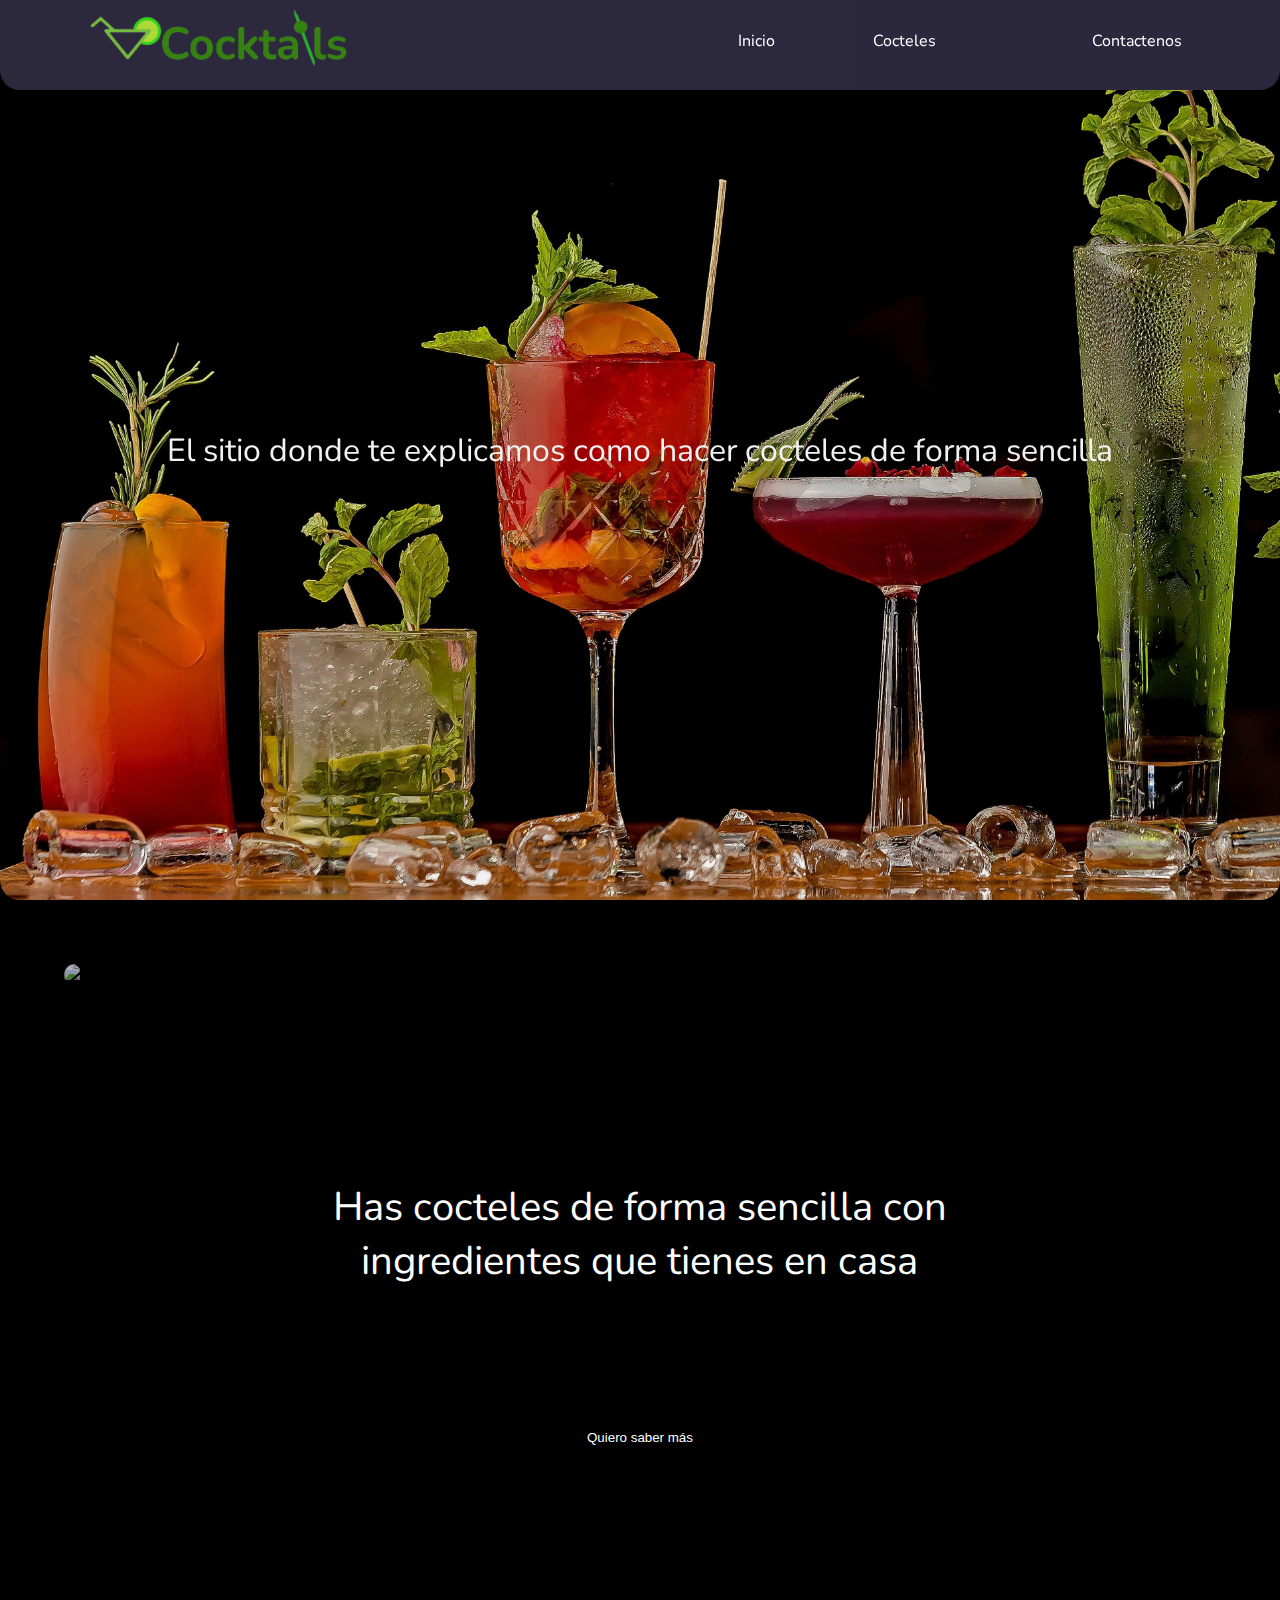
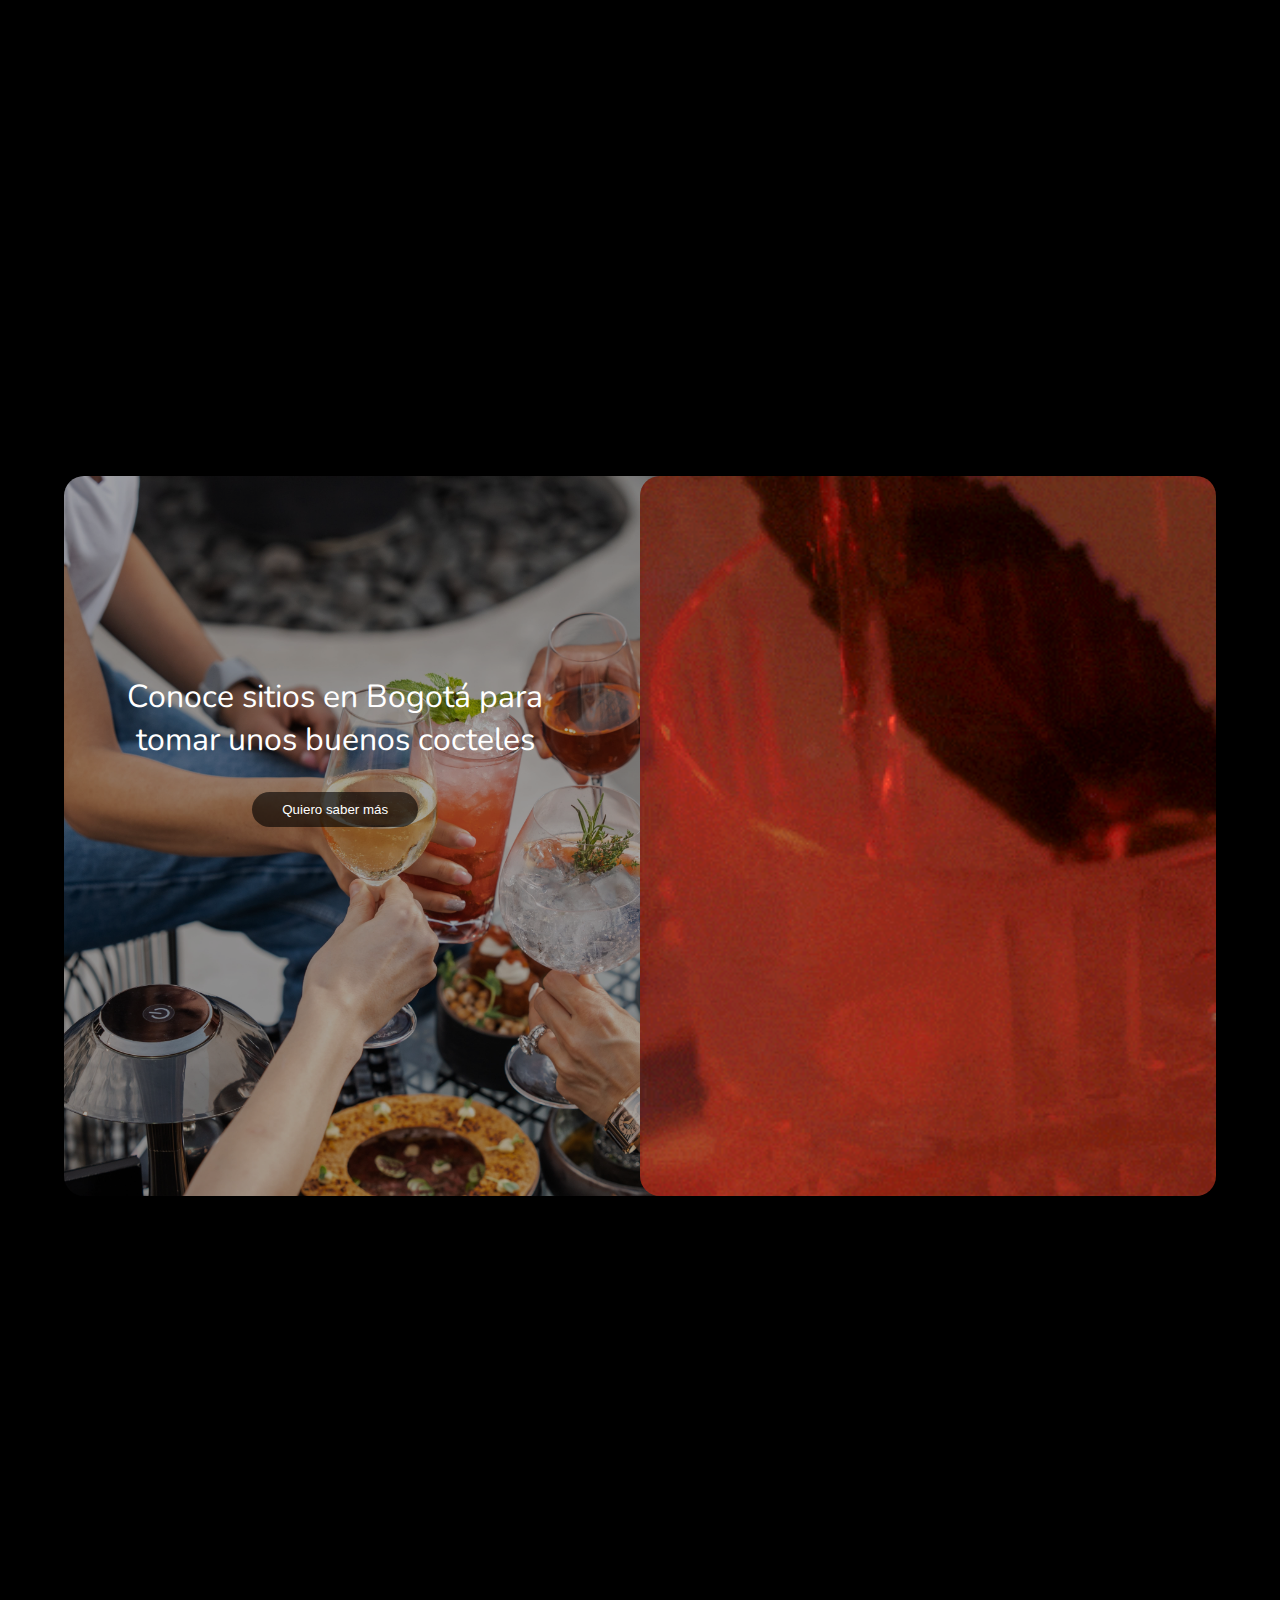
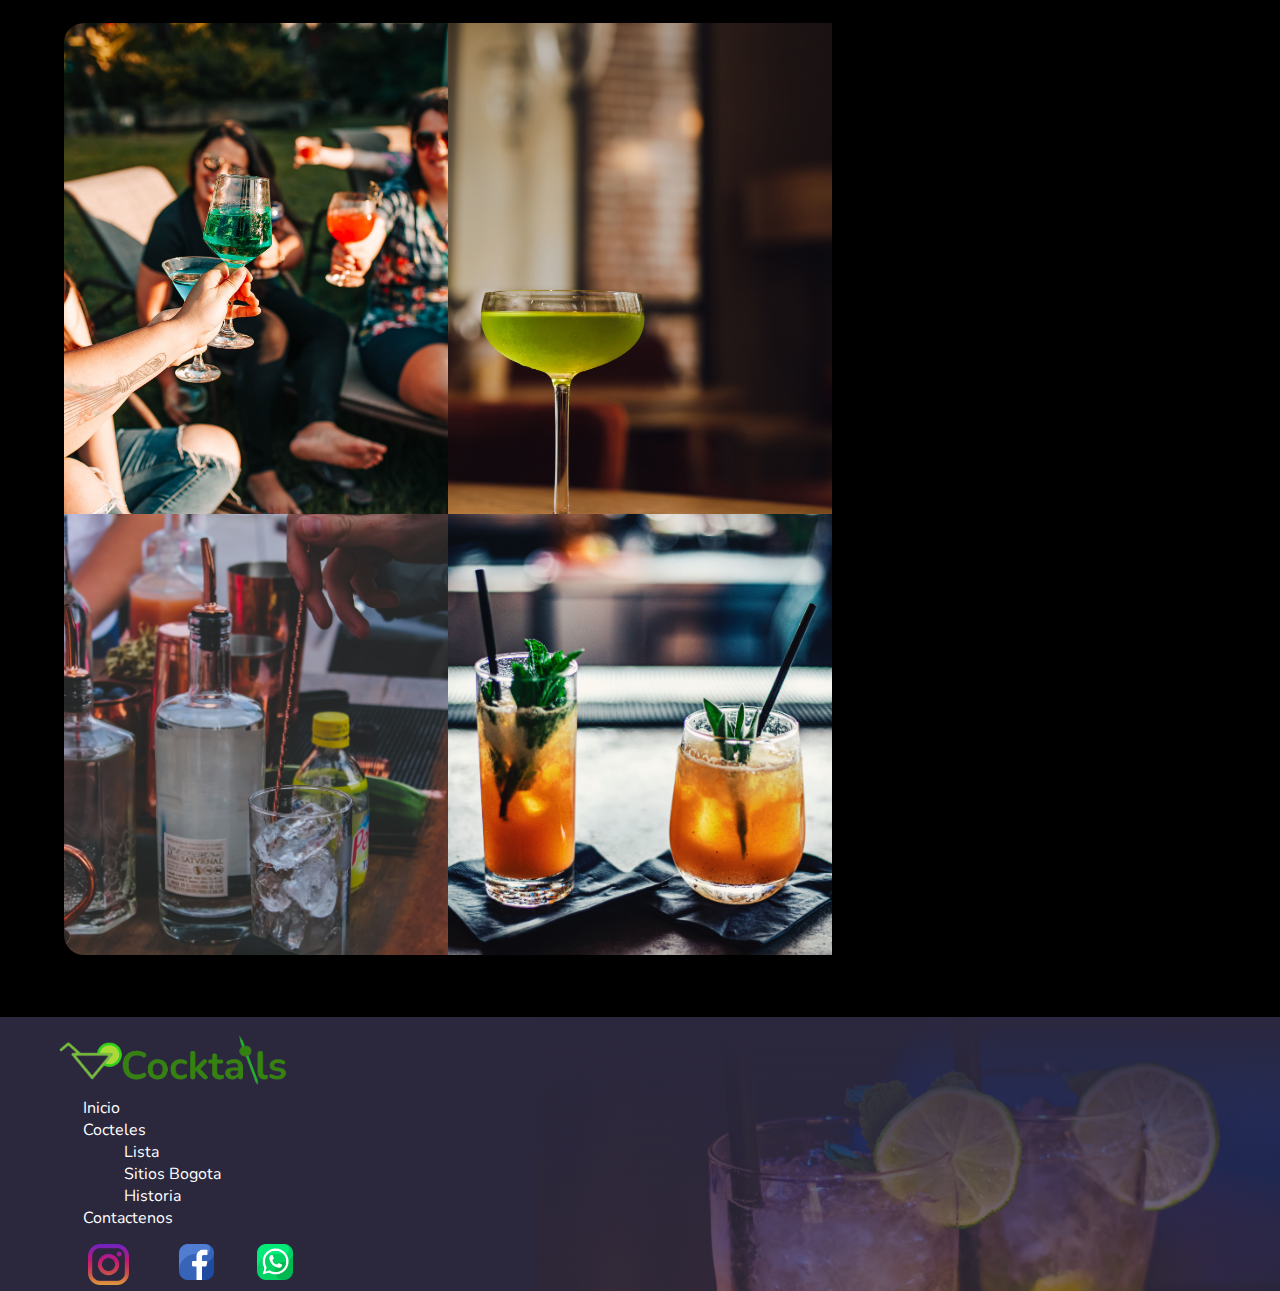
==== index.html @ 627aaefc "Se complementan los media queries para los tamaños 360, 560, 768 y desktop, y se finaliza la constru" ====
<!DOCTYPE html>
<html lang="en">

<head>
    <meta charset="UTF-8">
    <meta http-equiv="X-UA-Compatible" content="IE=edge">
    <meta name="viewport" content="width=device-width, initial-scale=1.0">
    <title>Document</title>
    <link rel="preconnect" href="https://fonts.googleapis.com">
    <link rel="preconnect" href="https://fonts.gstatic.com" crossorigin>
    <link href="https://fonts.googleapis.com/css2?family=Nunito:wght@300;400;500;600;700&display=swap" rel="stylesheet">


    <link rel="stylesheet" href="./CSS/style.css">
</head>

<body>
    <header>
        <div class="barraNav">
            <div class="logo">
                <img class="imgLogo" src="./img/Logo-12.svg" alt="Logo">
            </div>
            <nav class="navBar">
                <ul class="menu">
                    <li> <a class="lista" href="#">Inicio</a> </li>
                    <li><a class="lista" href="">Cocteles</a>
                        <ul class="contenedorSubLista">
                            <li><a class="subLista">Cocteles</a></li>
                            <li> <a class="subLista" href="./Paginas/lista.html">Lista</a></li>
                            <li> <a class="subLista" href="./Paginas/sitiosBogota.html">Sitios Bogota</a></li>
                            <li> <a class="subLista" href="./Paginas/historia.html">Historia</a></li>
                        </ul>
                    </li>
                    <li> <a class="lista" href="./Paginas/contactenos.html">Contactenos</a> </li>
                </ul>
            </nav>
        </div>
        <div class="banner">
            <div class="textoBanner ">
                El sitio donde te explicamos como hacer cocteles de forma sencilla
            </div>
        </div>
    </header>

    <main>
        <section class="seccionInfo">
            <div>
                <img src="./img/terminando-coctel.gif" alt="hacer cocteles">
            </div>
            <div class="textoSeccionInfo  textoSeccion">
                Has cocteles de forma sencilla con ingredientes que tienes en casa
            </div>
            <div class="contenedorBtnSeccionInfo">
                <button class="btnTransparenciaOscuro bordesRedondos">Quiero saber más</button>
            </div>
        </section>
        <section class="seccionInfo2">
            <div class="imgSeccionInfo2">
                <img class="imgSeccInfo2" src="./img/Gente-bebiendo.jpg" alt="Gente-bebiendo">
            </div>
            <div class="contenidoInfo2 bordesRedondos ">

                <div class="textoInfo2">
                    Conoce sitios en Bogotá para tomar unos buenos cocteles
                </div>
                <div class="botonInfo2 ">
                    <button class="btnTransparenciaOscuro bordesRedondos">Quiero saber más</button>
                </div>
            </div>
            <div class="imagenInfo2 ">
                <img class="imgInfo2" src="./img/coctel-rojo.gif" alt="coctel-rojo">
            </div>
        </section>
        <section class="galeria">
            <div class="imagen1Galeria">
                <img class="img1" src="./img/galeria-coctel-amigos.jpg" alt="galeria-coctel-amigos">
            </div>
            <div class="imagen2Galeria">
                <img class="img2" src="./img/galeria-coctel-2.jpg" alt="galeria-coctel-2">
            </div>
            <div class="imagen3Galeria">
                <img class="img3" src="./img/galeria-coctel-3-2.jpg" alt="galeria-coctel-3">
            </div>
            <div class="imagen4Galeria">
                <img class="img4" src="./img/galeria-coctel-4.jpg" alt="galeria-coctel-4">
            </div>
            <div class="imagen5Galeria">
                <video class="video" src="./videos/bebiendo.mp4" autoplay="true" muted="true" loop="true"
                    poster="./img/galeria-coctel-1.jpg" alt="video-bebiendo-buen-coctel"></video>
            </div>
        </section>
    </main>

    <footer>
        <div class="contenedorMenuFooter">
            <div class="logoFooter">
                <img class="imgLogoFooter" src="./img/Logo-12.svg" alt="Logo">
            </div>
            <div class="menuFooter">
                <ul class="contentedorListaFooter">
                    <li> <a class="listaFooter" href="#">Inicio</a> </li>
                    <li><a class="listaFooter" href="">Cocteles</a>
                        <ul class="contenedorSubListaFooter">
                            <li> <a class="subListaFooter" href="./Paginas/lista.html">Lista</a></li>
                            <li> <a class="subListaFooter" href="./Paginas/sitiosBogota.html">Sitios Bogota</a></li>
                            <li> <a class="subListaFooter" href="./Paginas/historia.html">Historia</a></li>
                        </ul>
                    </li>
                    <li> <a class="listaFooter" href="./Paginas/contactenos.html">Contactenos</a> </li>
                </ul>
                <div class="listaRedes">
                    <div><img class="red" src="./img/instagram-2.svg" alt="Instagram"></div>
                    <div><img class="red" src="./img/facebook.svg" alt="Facebook"></div>
                    <div><img class="red" src="./img/whatsapp.svg" alt="Whatsapp"></div>
                </div>
            </div>
        </div>
        <div class="imagenFooter"></div>
    </footer>
</body>

</html>
---- CSS/style.css ----
*{
    margin: 0;
    padding: 0;
    box-sizing: border-box;
} 

@import url('https://fonts.googleapis.com/css2?family=Nunito:wght@300;400;500;600;700&display=swap');

::-webkit-scrollbar {
    display: none;
}

body{
    font-family: 'Nunito', sans-serif;
    background-color: rgb(0, 0, 0) ;  
}

header{
    display: flex;
    flex-flow: column;
    width: 100%;
    height: 100vh;
}

.barraNav{
    width: 100%;
    height: 90px;
    background: #1F1C2C;  
    background: -webkit-linear-gradient(to right, #2b273d, #2b273d);  
    background: linear-gradient(to right, #2d293d, #2b273d); 
    display: flex;
    flex-flow: row;
    position: fixed;
    border-radius: 0px 0px 20px 20px;
    align-self: center;
    z-index: 5;
}

.imgLogo{
    width: 70%;
    height: 75%;
}

.logo{
    width: 100%;
    height: 100%;
    text-align: left;
    margin-top: 5px;
}


.navBar{
    width: 100%;
    height: 100%;
    position: relative;
    justify-content: space-between;
    align-content: center;
}

.menu{
    display: flex;
    list-style: none;
    flex-direction: row;
    justify-content: space-evenly;
    margin-top: 30px;    
}

.subLista{
    background-color: #2d293d; 
    list-style: none;
    margin: 5px;
    padding: 5px;
    text-align: left;
}

.lista{
    text-decoration: none;
    color: rgb(255, 255, 255);
}

.lista:hover{
    text-decoration: underline;
}

.contenedorSubLista{
    color: rgba(253, 0, 0, 0); 
    background-color: rgba(36, 4, 150, 0);
    margin-top: -19px;
    list-style: none;
    justify-content: center;
    align-items: center;
    width: 100%;
    height: 115%;
    padding-left: 5px;
}   

.contenedorSubLista:hover{
    color: rgb(255, 255, 255); 
    background-color: #2d293d; 
} 

.subLista{
    color: rgba(0, 0, 0, 0); 
    background-color: rgba(1, 133, 116, 0);
    margin-top: 2px;
    margin-bottom: 5px;
    margin-left: -5px;
    padding: 0px 10px 10px 10px ;
    text-decoration: none;
}

.subLista:hover{
    color: rgb(255, 255, 255);  
    background-color: #2d293d; 
    
}

.banner{
    height: 100vh; 
    position: relative;
    display: inline-block;
    text-align: center;
    z-index: -1;
    border-radius: 0px 0px 20px 20px;
    background-image: url("../img/cocteles-banner-inicio.jpg"); 
    background-size: cover;
    filter: brightness(95%);
}

.contenedorTextoBanner{
    position: absolute;
    align-content: center;
    position: relative;
    top: 50%;
    left: 50%;
    transform: translate(-50%, -50%);
}
.textoBanner{
    color: white;
    align-items: center;
    justify-content: center;
    text-align: center;
    position: relative;
    top: 50%;
    left: 50%;
    transform: translate(-50%, -50%);
    font-size: xx-large;
    margin-right: 20%;
}

.imgBanner{
    width: 100%;
    border-radius: 0px 0px 20px 20px;
    filter: brightness(50%);
}

.imagenBanner{
    width: 100%;
    align-self: center;
}

main{
    width: 90%;
    height: 315vh;
    margin-top: 5%;
    display: grid;
    grid-template-columns: 1fr;
    grid-template-rows: repeat(3,2fr);
    grid-gap: 3%;
    margin-left: 5%;
    margin-right: 5%; 
}

.seccionInfo{
    width: 100%;
    height: 80vh;
    grid-column: auto;
    grid-row: 1;
    border-radius: 20px;
    z-index: -1;
    display: grid;
    grid-template-columns: repeat(10,1fr);
    grid-template-rows: repeat(3,1fr);
    position: relative;
}

.seccionInfo :nth-child(1){
    width: 100%;
    grid-row: 1 / 4;
    grid-column: 1 / 11;
    z-index: -2;
    object-fit: cover;
    border-radius: 20px;
}

.seccionInfo div img{
    width: 100%;
    height: 100%;
    border-radius: 20px;
    filter: brightness(70%);
}

.seccionInfo :nth-child(2){
    grid-row: 2;
    grid-column: 3 / 9;
    width: 100%;
}

.seccionInfo :nth-child(3){
    grid-row: 3;
    grid-column: 4 / 8;
}

.seccionInfo2{
    width: 100%;
    height: 80vh;
    background-color: rgba(0, 30, 128, 0);
    display: grid;
    grid-template-columns: repeat(4,0.5fr);
    grid-template-rows: repeat(4,0.5fr);
}

.galeria{
    width: 100%;
    display: grid;
    grid-template-columns: repeat(3,1fr);
    grid-template-rows: repeat(2,1fr);
    margin-top: 3%;
}

.textoSeccionInfo{
    color: white;
    align-items: center;
    justify-content: center;
    text-align: center;
    position: relative;
    top: 40%;
    left: 50%;
    transform: translate(-50%, -50%); 
}

.textoSeccion{
    font-size: 40px; 
    margin-right: 20%;
}
.contenedorBtnSeccionInfo{
    color: white;
    align-items: center;
    justify-content: center;
    text-align: center;
    position: relative;
    top: 40%;
    left: 50%;
    transform: translate(-50%, -50%);  
}

.contenidoInfo2{
    grid-row: 1 / 5;
    grid-column: 1 / 4;
    z-index: -1;
    display: flex;
    flex-flow: column;
}

.imgSeccionInfo2{
    grid-row: 1 / 5;
    grid-column: 1 / 4;
    width: 100%;
    z-index: -2;
    height: 100%;
    filter: brightness(65%);
}
.imgSeccInfo2{
    width: 100%;
    height: 100%;
    object-fit: cover;
    border-radius: 20px;
}
.textoInfo2{
    color: white;
    margin-right: 40%;
    text-align: center;
    position: relative;
    top: 27%;
    font-size: xx-large;
}

.botonInfo2{
    margin-right: 40%;
    text-align: center;
    position: relative;
    top: 30%;
    font-size: xx-large;
}

.imagenInfo2{
    grid-row: 1 / 5;
    grid-column: 3 / 5;
    width: 100%;
    height: 100%;
    border-radius: 20px;
}

.imgInfo2{
    width: 100%;
    height: 100%;
    object-fit: cover;
    border-radius: 20px;
}

.galeria  div:hover{
    filter: brightness(50%);
    cursor: pointer;
    transform: scale(1.1);
    transition: transform .75s;
    
}

.imagen1Galeria{
    grid-column: 1;
    grid-row: 1;
}

.img1{
    width: 100%;
    height: 100%;
    object-fit: cover;
    border-radius: 20px 0px 0px 0px;
}

.imagen2Galeria{
    grid-column: 1;
    grid-row: 2;
    height: 90%;
    border-radius: 0px 0px 0px 20px;
    
}

.img2{
    width: 100%;
    height: 100%;
    object-fit: cover;
    border-radius: 0px 0px 0px 20px;
}

.imagen3Galeria{
    grid-column: 2;
    grid-row: 1;
}

.img3{
    width: 100%;
    height: 100%;
    object-fit: cover;
}

.imagen4Galeria{
    grid-column: 2;
    grid-row: 2;
    height: 90%;
}

.img4{
    width: 100%;
    height: 100%;
    object-fit: cover;
}

.imagen5Galeria{
    grid-column: 3;
    grid-row: 1 / 3;
    border-radius: 0px 20px 20px 0px;
    height: 95%;
}

.bordesRedondos{
    border-radius: 20px;
    padding: 10px 30px 10px 30px;
    
}
.btnTransparenciaOscuro{
    background-color: rgba(0, 0, 0, 0.603);
    color: white;
    border: none;
    
}
.video{
    width: 100%;
    height: 100%;
    object-fit: cover;
    border-radius: 0px 20px 20px 0px;
}

footer{
    width: 100%;
    background-color: #2b273d;
    height: 100%;
    display: flex;
    flex-flow: row;
    margin-top: 13px;
}

.contenedorMenuFooter{
    width: 40%;
    margin-left: 3%;
    display: flex;
    flex-flow: column;
}



.imgLogoFooter{
    width: 50%;
    margin-top: 3%;
    margin-left: 3%;
}

.menuFooter{
    display: flex;
    flex-flow: column;
}
.contentedorListaFooter{
    margin-left: 9%;
    list-style: none;
    
}

.listaFooter{
    color: white;
    text-decoration: none;
} 

.listaFooter:hover{
    text-decoration: underline;
}

.contenedorSubListaFooter{
    margin-left: 9%;
    list-style: none;
}

.subListaFooter{
    color: white;
    text-decoration: none;
}

.subListaFooter:hover{
    text-decoration: underline;
}

.listaRedes{
    display: flex;
    flex-flow: row;
    margin-top: 3%;
    margin-left: 10%;
    width: 50%;
    height: 100%;
}

.listaRedes div img:hover{
    transform: scale(1.2);
}
.imagenFooter{
    background-color: rgba(137, 43, 226, 0.253);
    width: 60%;
    object-fit: cover;
    background-image: linear-gradient(#2b273d, #2b273d83),
                    url("../img/imagen-footer-1.jpg");
    background-size: cover;
    background-position-x: right;
    background-position-y: 45%;

}

.red{
    width: 45%;
}

@media  (max-width:360px){
    header{
        display: flex;
        flex-flow: column;
        height: 94vh;
    }

    .logo{
        width: 100%;
        height: 100%;
    }

    .imgLogo{
        width: 100%;
        height: 80%;
    }

    .barraNav{
        display: flex;
        flex-flow: column;
        width: 100%;
        height: 19%;
    }

    .menu{
        margin-top: 0%;
        margin-left: 8px;
        justify-content: center;
    }

    .menu li:nth-child(2){
        padding-left: 50px;
        margin-left: 5px;
    }

    .banner{
        background-size: cover;
        background-position: center;
        height: 100%;
    }

    .textoBanner{
        top: 58%;
        font-size: 24px;
        margin-right: 0%;
    }

    body main{
        grid-gap: 2%;
        height: 365vh;
    }
    .seccionInfo{
        height: 94%;

    }

    .textoSeccion{
        font-size: 25px;
    }
    .contenedorBtnSeccionInfo{
        top: 20%;
    }

    .seccionInfo2{
        height: 100%;
    }

    .seccionInfo :nth-child(2) {
        grid-row: 2;
        grid-column: 2 / 10;
        margin-right: 0px;
    }

    .seccionInfo :nth-child(3) {
        grid-row: 3;
        grid-column: 3 / 9;
        margin-top: 8px;
    }
    .contenidoInfo2{
        grid-column: 1 / 5;
        grid-row: 1 / 5;
        background-size: cover;
        background-position: center;
    }

    .seccionInfo2 :nth-child(1){
        grid-row: 1 / 5;
        grid-column: 1 / 5  ;
        width: 100%;
    }

    .seccionInfo2 :nth-child(2){
        grid-row: 1 / 4;
        grid-column: 1 / 5;
        margin:auto;
    }
    .seccionInfo2 :nth-child(3){
        grid-row: 4 / 8;
        grid-column: 2 / 6;
    }

    .textoInfo2{
        margin-right: 0%;
        font-size: 25px;
        position: top;
    }

    .botonInfo2{
        margin-right: 0%;
        top: 0px;
    }

    .galeria{
        margin-top: 0%;
    }

    footer{
        background-image: url('../img/imagen-footer-1.jpg');
        background-size: cover;
        height: 50%;
        background-position: center;
        filter: brightness(55%)
    }
    .contenedorMenuFooter{
        grid-column: 1 / 3;
        width: 100%;
    }

    .listaRedes{
        margin-left: 26%;
    }

    .imagenFooter{
        display: none;
    }
}


@media  (max-width:560px){
    header{
        display: flex;
        flex-flow: column;
        height: 94vh;
    }

    .logo{
        width: 100%;
        height: 58%;
        
    }

    .imgLogo{
        width: 100%;
        height: 80%;
        margin-left: 1px;
    }

    .barraNav{
        display: flex;
        flex-flow: column;
        width: 100%;
        height: 25%;
    }

    .menu{
        margin-top: 0%;
        margin-left: 8px;
        justify-content: center;
    }

    .menu li:nth-child(2){
        padding-left: 50px;
        margin-left: 5px;
    }

    .banner{
        background-size: cover;
        background-position: center;
        height: 100%;
    }

    main{
        grid-gap: 2%;
        height: 480vh;
    }
    .seccionInfo{
        height: 60vh;
    }

    .contenedorBtnSeccionInfo{
        top: 25%;
    }

    .seccionInfo2{
        height: 60vh;
    }

    .contenidoInfo2{
        grid-column: 1 / 3;
        grid-row: 1 / 5;
        background-size: cover;
        background-position: center;
    }

    .botonInfo2{
        margin-right: 0%;
    }

    .galeria{
        margin-top: 0%;
        height: 80%;
        display: grid;
        grid-template-columns: repeat(4,1fr);
        grid-template-rows: repeat(4,0.5fr);
    }

    .galeria :nth-child(1){
        grid-column: 1 / 3;
        grid-row: 1 / 2;
        object-fit: cover;
    }
    
    .img2{
        border-radius: 0px 20px 0px 0px
    }
    .galeria :nth-child(2){
        grid-column: 3 / 5;
        grid-row: 1 / 2;
        object-fit: cover;
        height: 100%;
    }

    .galeria :nth-child(4){
        grid-column: 3 / 5;
        grid-row: 2 / 3;
        object-fit: cover;
        height: 100%;
    }

    .galeria :nth-child(3){
        grid-column: 1 / 3;
        grid-row: 2 / 3;
        object-fit: cover;
        height: 100%;
    }

    .galeria :nth-child(5){
        grid-column: 1 / 5;
        grid-row: 3 / 5;
        width: 100%;
        height: 90%;
    }

    .video{
        width: 100%;
        object-fit: cover;
        border-radius: 0px 0px 20px 20px;
    }

    footer{
        background-image: url('../img/imagen-footer-1.jpg');
        background-size: cover;
        height: 80%;
        background-position: center;
        filter: brightness(55%)
    }
    .contenedorMenuFooter{
        grid-column: 1 / 3;
        width: 100%;
    }

    .listaRedes{
        margin-left: 26%;
    }

    .imagenFooter{
        display: none;
    }
}

@media  (max-width:768px){

    .imgLogo{
        margin-left: 0px;
    }

    .menu li:nth-child(2){
        margin-left: 16px;
    }

    .textoSeccion{
        font-size: 30px;
    }

    .seccionInfo2{
        gap: 3%;
        height: 90vh;
        grid-template-columns: repeat(5,0.5fr);
        grid-template-rows: repeat(7,0.5fr);
    }
    .contenidoInfo2{
        grid-row: 1 / 4;
        grid-column: 1 / 4;
        background-size: cover;
    }
    
    .textoInfo2{
        margin-right: 0%;
        top: 15%;
        font-size: 23px;

    }
    .botonInfo2{
        margin-right: 0%;
        margin-top: 30px;
        top: 0%;
    } 
    
    .imagenInfo2{
        grid-row: 4 / 8;
        grid-column: 3 / 6;
        background-position: center;
    }

}

@media  (max-width:1440px) {
    main{
        height: 360vh;
    }
}

@media  (max-width:2560px) {
    main{
        height: 360vh;
    }
}
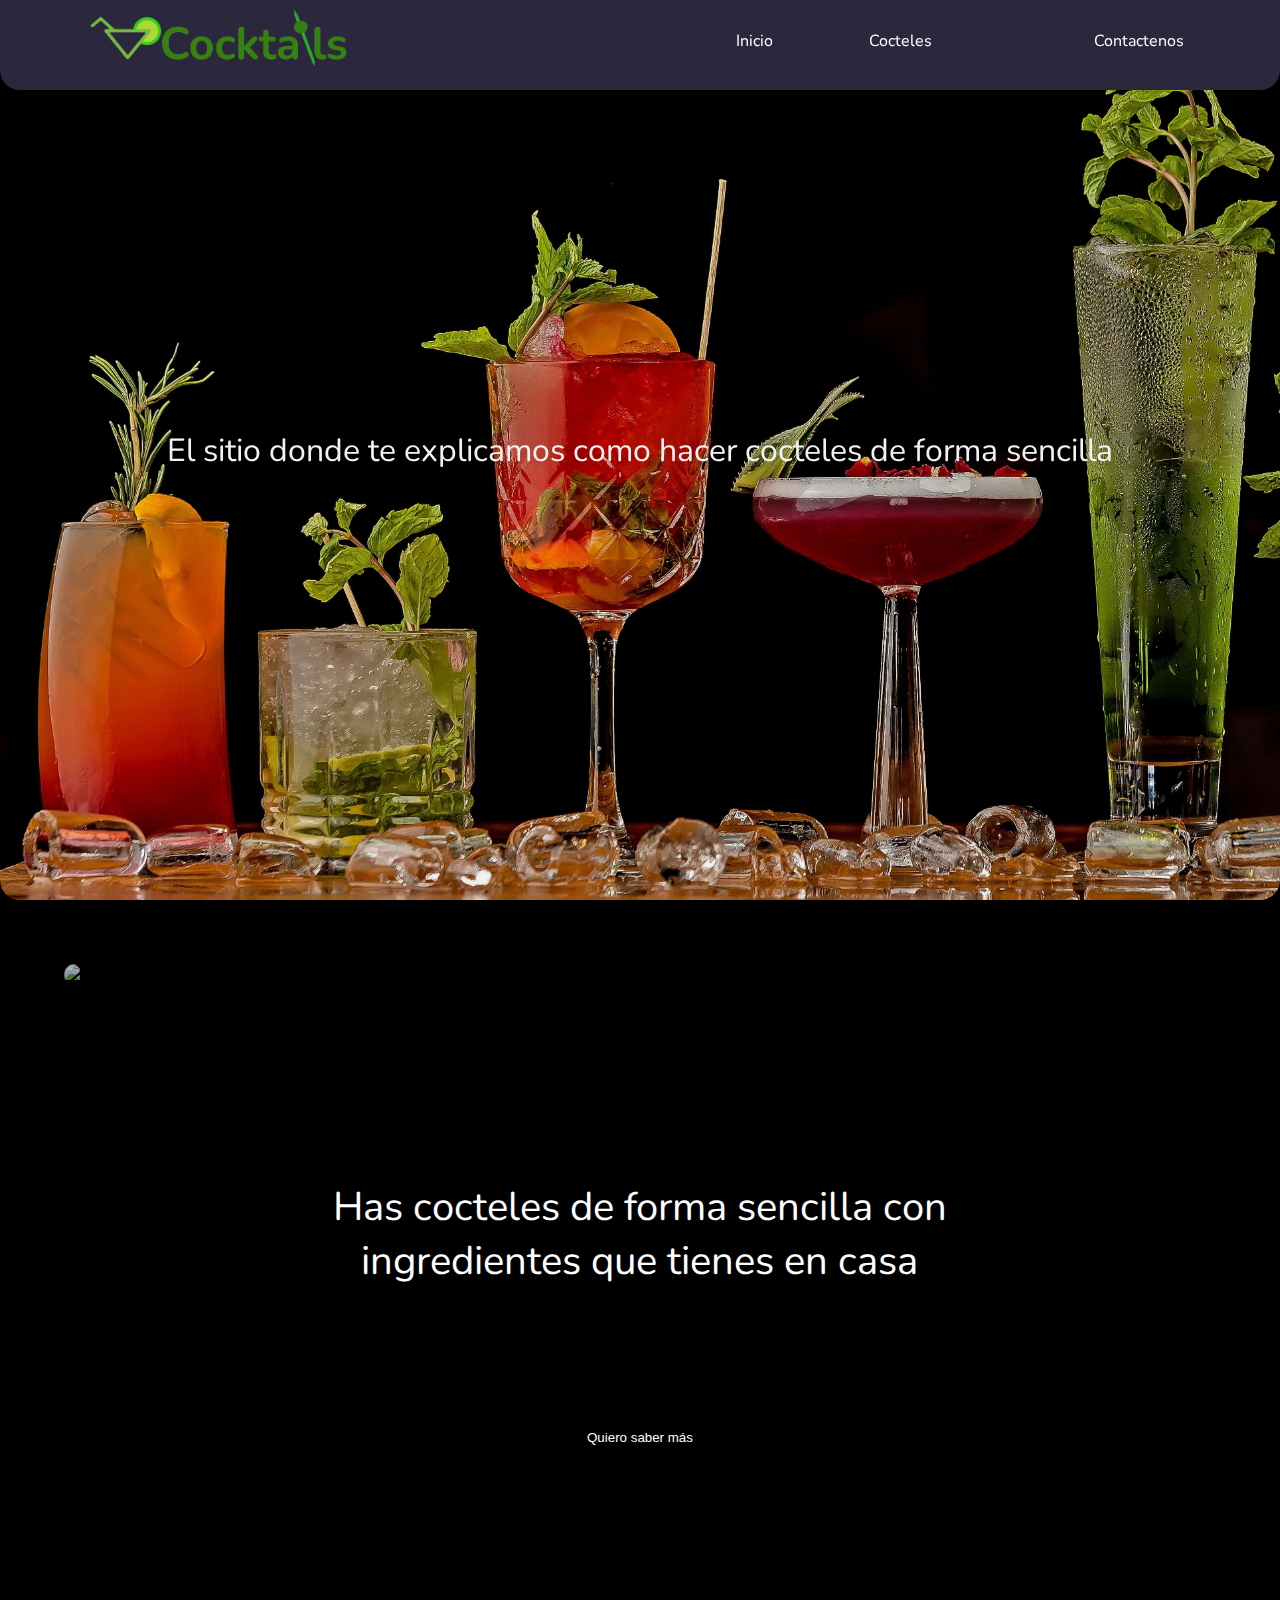
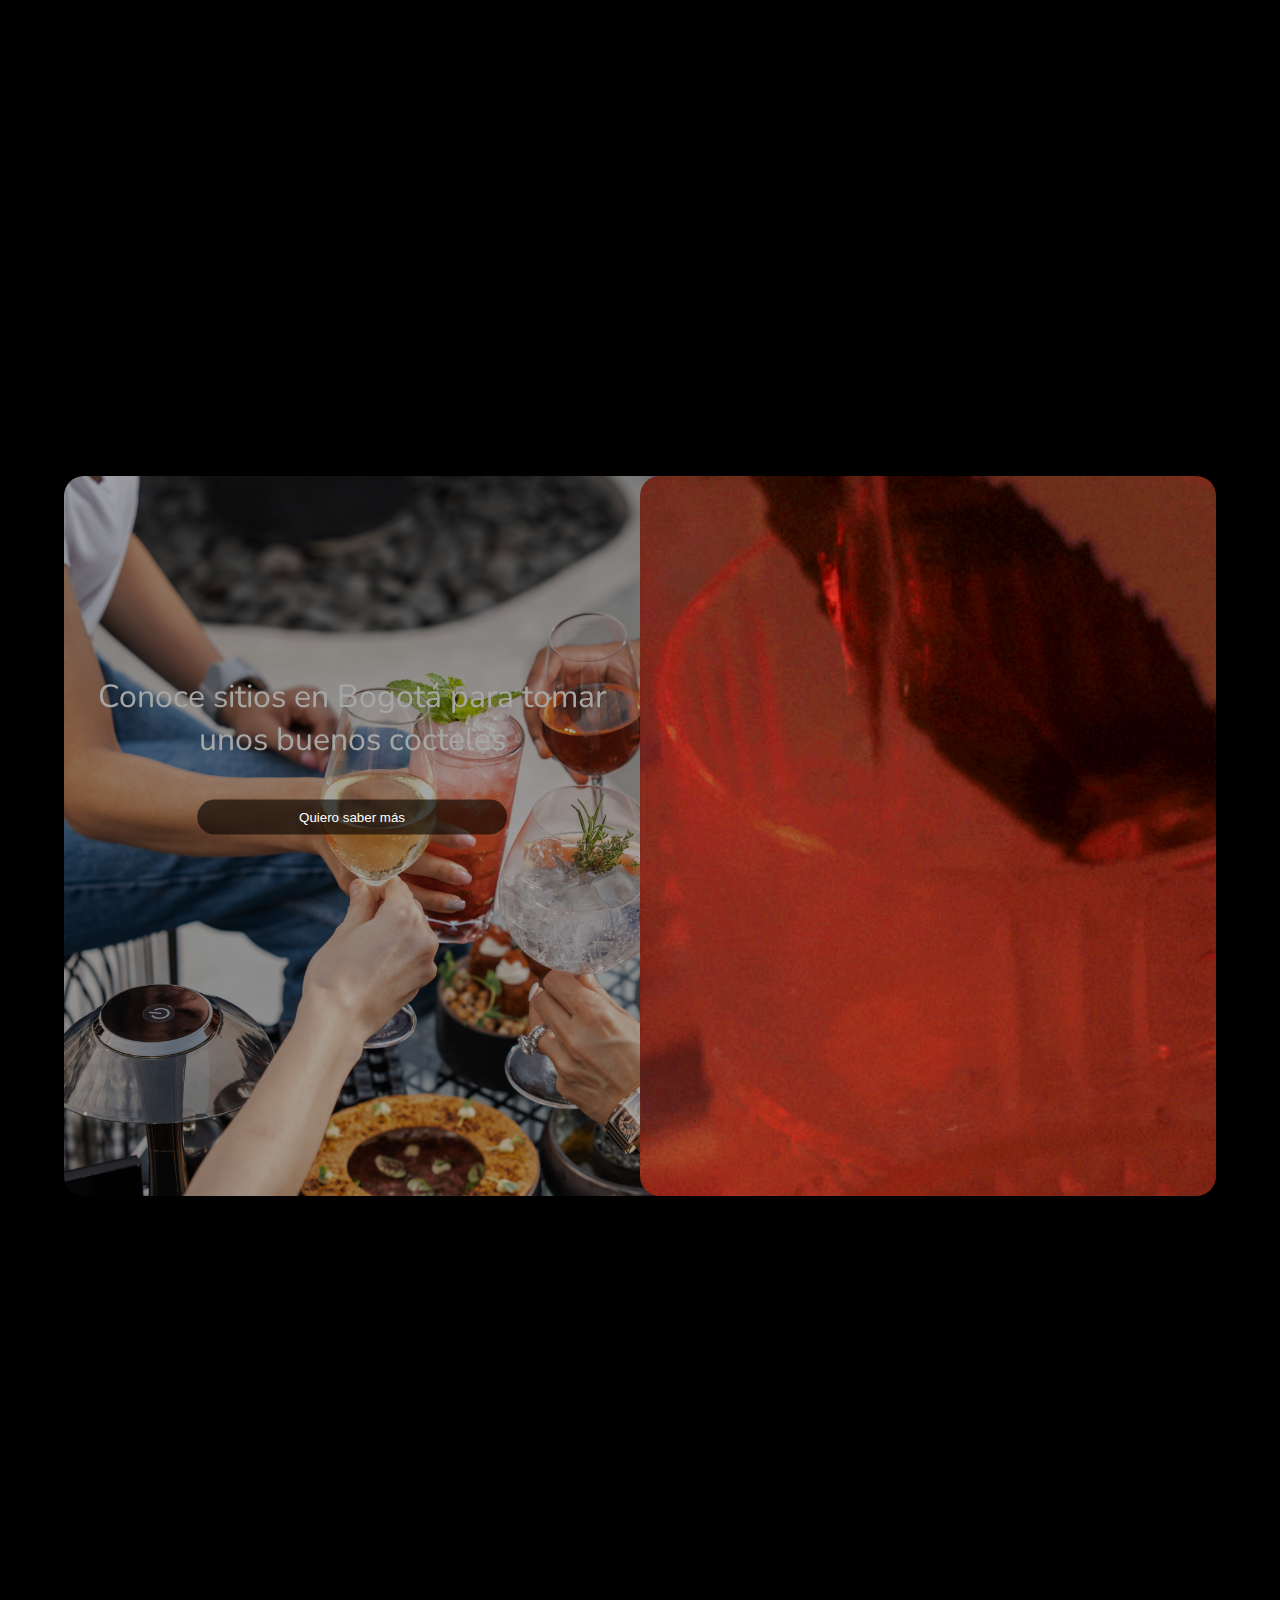
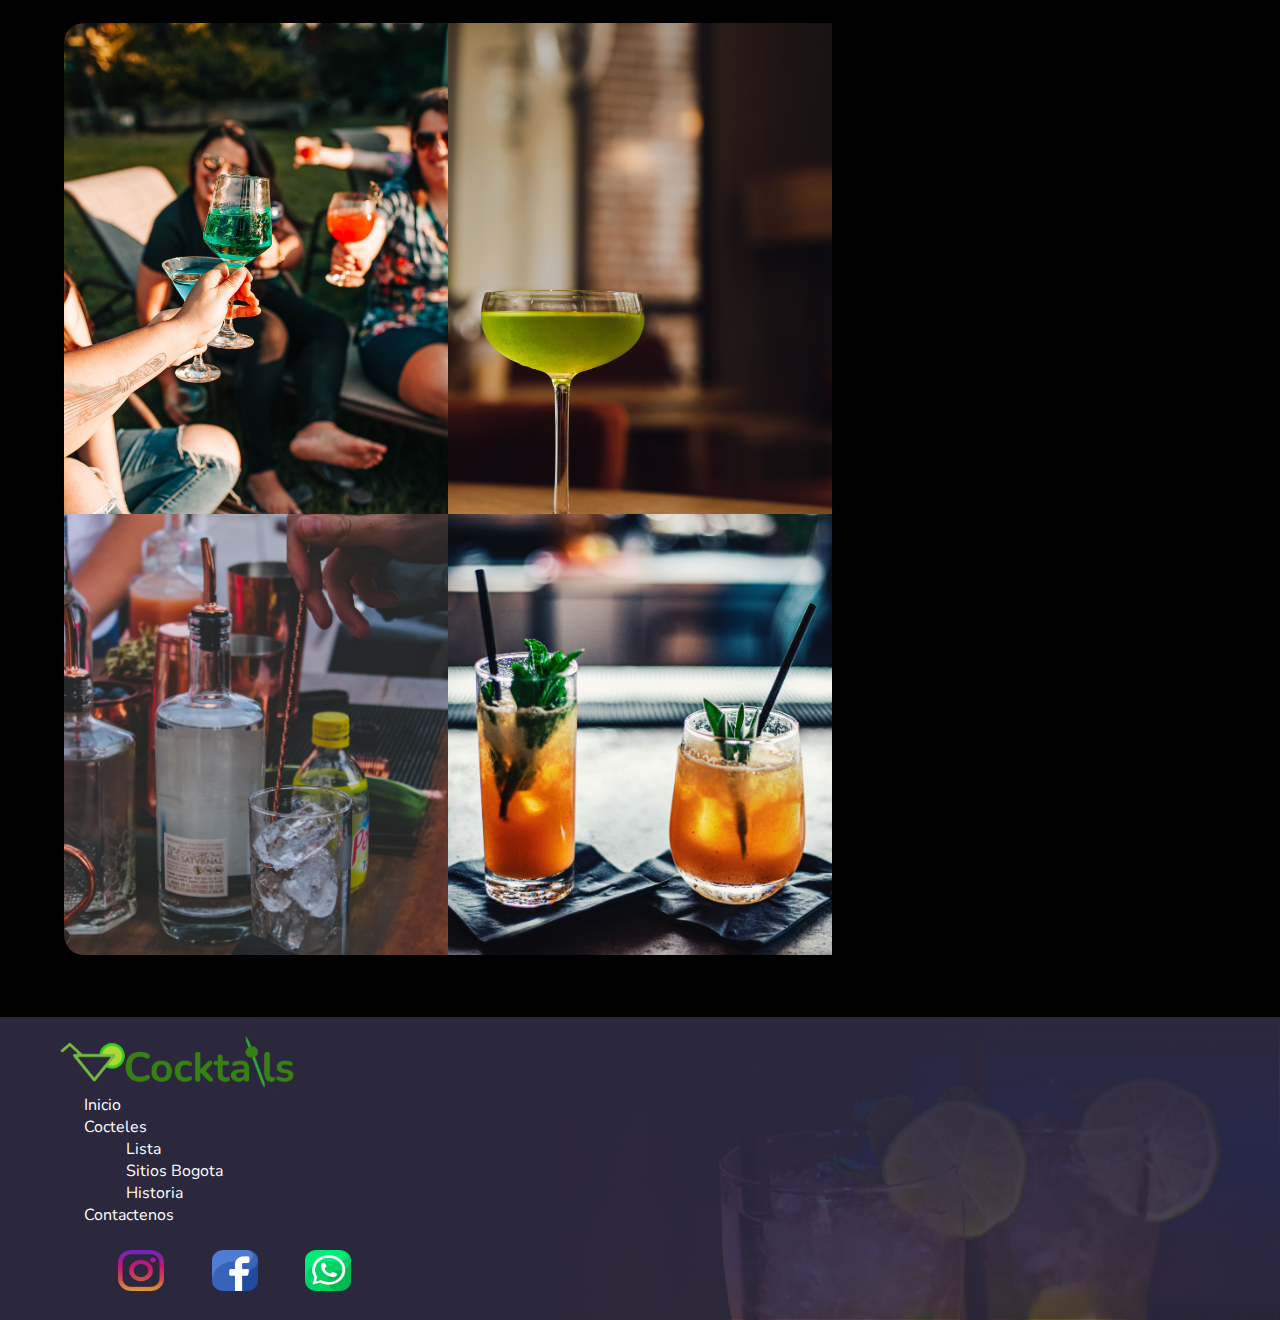
==== commit abd729b6: "Se usa SASS implementando nesting y variables para la construccion del proyecto, faltan modificar la" ====
--- a/index.html
+++ b/index.html
@@ -11,7 +11,7 @@
     <link href="https://fonts.googleapis.com/css2?family=Nunito:wght@300;400;500;600;700&display=swap" rel="stylesheet">
 
 
-    <link rel="stylesheet" href="./CSS/style.css">
+    <link rel="stylesheet" href="./CSS/styles.css">
 </head>
 
 <body>
--- a/CSS/styles.css
+++ b/CSS/styles.css
@@ -0,0 +1,833 @@
+@import url("https://fonts.googleapis.com/css2?family=Nunito:wght@300;400;500;600;700&display=swap");
+.barraNav {
+  width: 100%;
+  height: 90px;
+  background: #1F1C2C;
+  background: linear-gradient(to right, #2b273d, #2b273d);
+  display: flex;
+  flex-flow: row;
+  position: fixed;
+  border-radius: 0px 0px 20px 20px;
+  align-self: center;
+  z-index: 5;
+}
+.barraNav div {
+  width: 100%;
+  height: 100%;
+  text-align: left;
+  margin-top: 5px;
+}
+.barraNav div img {
+  width: 70%;
+  height: 75%;
+}
+.barraNav nav {
+  width: 100%;
+  height: 100%;
+  position: relative;
+  justify-content: space-between;
+  align-content: center;
+}
+.barraNav nav ul {
+  display: flex;
+  list-style: none;
+  flex-direction: row;
+  justify-content: space-evenly;
+  margin-top: 30px;
+}
+.barraNav nav ul li a {
+  text-decoration: none;
+  color: rgb(255, 255, 255);
+}
+.barraNav nav ul li a:hover {
+  text-decoration: underline;
+}
+.barraNav nav ul li ul {
+  color: rgba(0, 0, 0, 0);
+  background-color: rgba(0, 0, 0, 0);
+  margin-top: -26px;
+  list-style: none;
+  justify-content: center;
+  align-items: center;
+  width: 100%;
+  height: 115%;
+  padding: 0px 10px 10px 0px;
+  display: flex;
+  flex-direction: column;
+  margin-left: -18px;
+  margin-right: 18px;
+}
+.barraNav nav ul li ul li a {
+  color: rgba(0, 0, 0, 0);
+  background-color: rgba(0, 0, 0, 0);
+  margin-top: 2px;
+  margin-bottom: 5px;
+  margin-left: -5px;
+  padding: 0px 10px 10px 10px;
+  text-decoration: none;
+  margin-left: 2px;
+}
+.barraNav nav ul li ul li a:hover {
+  color: rgb(255, 255, 255);
+  background-color: #2b273d;
+}
+.barraNav nav ul li ul:hover {
+  background-color: #2b273d;
+}
+
+@media (max-width: 360px) {
+  body {
+    background-color: aqua;
+  }
+  header {
+    display: flex;
+    flex-flow: column;
+    height: 94vh;
+  }
+  .logo {
+    width: 100%;
+    height: 100%;
+  }
+  .imgLogo {
+    width: 100%;
+    height: 80%;
+  }
+  .barraNav {
+    display: flex;
+    flex-flow: column;
+    width: 100%;
+    height: 19%;
+  }
+  .menu {
+    margin-top: 0%;
+    margin-left: 8px;
+    justify-content: center;
+  }
+  .menu li:nth-child(2) {
+    padding-left: 50px;
+    margin-left: 5px;
+  }
+  .banner {
+    background-size: cover;
+    background-position: center;
+    height: 100%;
+  }
+  .textoBanner {
+    top: 58%;
+    font-size: 24px;
+    margin-right: 0%;
+  }
+  body main {
+    grid-gap: 2%;
+    height: 365vh;
+  }
+  .seccionInfo {
+    height: 94%;
+  }
+  .textoSeccion {
+    font-size: 25px;
+  }
+  .contenedorBtnSeccionInfo {
+    top: 20%;
+  }
+  .seccionInfo2 {
+    height: 100%;
+  }
+  .seccionInfo :nth-child(2) {
+    grid-row: 2;
+    grid-column: 2/10;
+    margin-right: 0px;
+  }
+  .seccionInfo :nth-child(3) {
+    grid-row: 3;
+    grid-column: 3/9;
+    margin-top: 8px;
+  }
+  .contenidoInfo2 {
+    grid-column: 1/5;
+    grid-row: 1/5;
+    background-size: cover;
+    background-position: center;
+  }
+  .seccionInfo2 :nth-child(1) {
+    grid-row: 1/5;
+    grid-column: 1/5;
+    width: 100%;
+  }
+  .seccionInfo2 :nth-child(2) {
+    grid-row: 1/4;
+    grid-column: 1/5;
+    margin: auto;
+  }
+  .seccionInfo2 :nth-child(3) {
+    grid-row: 4/8;
+    grid-column: 2/6;
+  }
+  .textoInfo2 {
+    margin-right: 0%;
+    font-size: 25px;
+    position: top;
+  }
+  .botonInfo2 {
+    margin-right: 0%;
+    top: 0px;
+  }
+  .galeria {
+    margin-top: 0%;
+  }
+  footer {
+    background-image: url("../img/imagen-footer-1.jpg");
+    background-size: cover;
+    height: 50%;
+    background-position: center;
+    filter: brightness(55%);
+  }
+  .contenedorMenuFooter {
+    grid-column: 1/3;
+    width: 100%;
+  }
+  .listaRedes {
+    margin-left: 26%;
+  }
+  .imagenFooter {
+    display: none;
+  }
+  .container-header {
+    width: 100%;
+    height: 100%;
+    margin-top: 20%;
+  }
+  .container-main {
+    width: 100%;
+    height: 97vh;
+  }
+}
+* {
+  margin: 0;
+  padding: 0;
+  box-sizing: border-box;
+}
+
+::-webkit-scrollbar {
+  display: none;
+}
+
+body {
+  font-family: "Nunito", sans-serif;
+  background-color: rgb(0, 0, 0);
+}
+body header {
+  display: flex;
+  flex-flow: column;
+  width: 100%;
+  height: 100vh;
+}
+
+.banner {
+  height: 100vh;
+  position: relative;
+  display: inline-block;
+  text-align: center;
+  z-index: -1;
+  border-radius: 0px 0px 20px 20px;
+  background-image: url("../img/cocteles-banner-inicio.jpg");
+  background-size: cover;
+  filter: brightness(95%);
+}
+.banner div {
+  color: white;
+  align-items: center;
+  justify-content: center;
+  text-align: center;
+  position: relative;
+  top: 50%;
+  left: 50%;
+  transform: translate(-50%, -50%);
+  font-size: xx-large;
+  margin-right: 20%;
+}
+
+main {
+  width: 90%;
+  height: 315vh;
+  margin-top: 5%;
+  display: grid;
+  grid-template-columns: 1fr;
+  grid-template-rows: repeat(3, 2fr);
+  grid-gap: 3%;
+  margin-left: 5%;
+  margin-right: 5%;
+}
+main .seccionInfo {
+  width: 100%;
+  height: 80vh;
+  grid-column: auto;
+  grid-row: 1;
+  border-radius: 20px;
+  z-index: -1;
+  display: grid;
+  grid-template-columns: repeat(10, 1fr);
+  grid-template-rows: repeat(3, 1fr);
+  position: relative;
+}
+main .seccionInfo div:nth-child(1) {
+  width: 100%;
+  grid-row: 1/4;
+  grid-column: 1/11;
+  z-index: -2;
+  -o-object-fit: cover;
+     object-fit: cover;
+  border-radius: 20px;
+}
+main .seccionInfo div:nth-child(1) img {
+  width: 100%;
+  height: 100%;
+  border-radius: 20px;
+  filter: brightness(70%);
+}
+main .seccionInfo div:nth-child(2) {
+  grid-row: 2;
+  grid-column: 3/9;
+  width: 100%;
+  color: white;
+  align-items: center;
+  justify-content: center;
+  text-align: center;
+  position: relative;
+  top: 40%;
+  left: 50%;
+  transform: translate(-50%, -50%);
+  font-size: 40px;
+  margin-right: 20%;
+}
+main .seccionInfo div:nth-child(3) {
+  grid-row: 3;
+  grid-column: 4/8;
+  color: white;
+  align-items: center;
+  justify-content: center;
+  text-align: center;
+  position: relative;
+  top: 40%;
+  left: 50%;
+  transform: translate(-50%, -50%);
+}
+main .seccionInfo2 {
+  width: 100%;
+  height: 80vh;
+  display: grid;
+  grid-template-columns: repeat(4, 0.5fr);
+  grid-template-rows: repeat(4, 0.5fr);
+}
+main .seccionInfo2 div:nth-child(1) {
+  grid-row: 1/5;
+  grid-column: 1/4;
+  width: 100%;
+  z-index: -2;
+  height: 100%;
+  filter: brightness(65%);
+}
+main .seccionInfo2 div:nth-child(1) img {
+  width: 100%;
+  height: 100%;
+  -o-object-fit: cover;
+     object-fit: cover;
+  border-radius: 20px;
+}
+main .seccionInfo2 div:nth-child(2) {
+  grid-row: 1/5;
+  grid-column: 1/3;
+  z-index: -1;
+  display: flex;
+  flex-flow: column;
+}
+main .seccionInfo2 div:nth-child(2) div:nth-child(1) {
+  color: white;
+  margin-right: 40%;
+  text-align: center;
+  position: relative;
+  top: 27%;
+  font-size: xx-large;
+  height: auto;
+}
+main .seccionInfo2 div:nth-child(2) div:nth-child(2) {
+  margin-right: 40%;
+  text-align: top;
+  position: relative;
+  top: 35%;
+  font-size: xx-large;
+  left: 50%;
+  transform: translate(-50%, -50%);
+}
+main .seccionInfo2 div:nth-child(3) {
+  grid-row: 1/5;
+  grid-column: 3/5;
+  width: 100%;
+  height: 100%;
+  border-radius: 20px;
+}
+main .seccionInfo2 div:nth-child(3) img {
+  width: 100%;
+  height: 100%;
+  -o-object-fit: cover;
+     object-fit: cover;
+  border-radius: 20px;
+}
+main .galeria {
+  width: 100%;
+  display: grid;
+  grid-template-columns: repeat(3, 1fr);
+  grid-template-rows: repeat(2, 1fr);
+  margin-top: 3%;
+}
+main .galeria div:nth-child(1) {
+  grid-column: 1;
+  grid-row: 1;
+  width: 100%;
+}
+main .galeria div:nth-child(1) img {
+  width: 100%;
+  height: 100%;
+  -o-object-fit: cover;
+     object-fit: cover;
+  border-radius: 20px 0px 0px 0px;
+}
+main .galeria div:nth-child(2) {
+  grid-column: 1;
+  grid-row: 2;
+  height: 90%;
+  width: 100%;
+  border-radius: 0px 0px 0px 20px;
+}
+main .galeria div:nth-child(2) img {
+  width: 100%;
+  height: 100%;
+  -o-object-fit: cover;
+     object-fit: cover;
+  border-radius: 0px 0px 0px 20px;
+}
+main .galeria div:nth-child(3) {
+  grid-column: 2;
+  grid-row: 1;
+  width: 100%;
+}
+main .galeria div:nth-child(3) img {
+  width: 100%;
+  height: 100%;
+  -o-object-fit: cover;
+     object-fit: cover;
+}
+main .galeria div:nth-child(4) {
+  grid-column: 2;
+  grid-row: 2;
+  height: 90%;
+  width: 100%;
+}
+main .galeria div:nth-child(4) img {
+  width: 100%;
+  height: 100%;
+  -o-object-fit: cover;
+     object-fit: cover;
+}
+main .galeria div:nth-child(5) {
+  grid-column: 3;
+  grid-row: 1/3;
+  width: 100%;
+  border-radius: 0px 20px 20px 0px;
+  height: 95%;
+}
+main .galeria div:nth-child(5) video {
+  width: 100%;
+  height: 100%;
+  -o-object-fit: cover;
+     object-fit: cover;
+  border-radius: 0px 20px 20px 0px;
+}
+main .galeria div:hover {
+  filter: brightness(50%);
+  cursor: pointer;
+  transform: scale(1.1);
+  transition: transform 0.75s;
+}
+
+footer {
+  width: 100%;
+  background-color: #2b273d;
+  height: 100%;
+  display: flex;
+  flex-flow: row;
+  margin-top: 13px;
+}
+footer div:nth-child(1) {
+  width: 40%;
+  margin-left: 3%;
+  display: flex;
+  flex-flow: column;
+}
+footer div:nth-child(1) div:nth-child(1) {
+  width: 50%;
+  margin-top: 3%;
+  margin-left: 3%;
+}
+footer div:nth-child(1) div:nth-child(2) {
+  display: flex;
+  flex-flow: column;
+}
+footer div:nth-child(1) div:nth-child(2) ul {
+  margin-left: 9%;
+  list-style: none;
+}
+footer div:nth-child(1) div:nth-child(2) ul li a {
+  color: white;
+  text-decoration: none;
+}
+footer div:nth-child(1) div:nth-child(2) ul li a:hover {
+  text-decoration: underline;
+}
+footer div:nth-child(1) div:nth-child(2) ul li a .contenedorSubListaFooter {
+  margin-left: 9%;
+  list-style: none;
+}
+footer div:nth-child(1) div:nth-child(2) ul li a .contenedorSubListaFooter li {
+  color: white;
+  text-decoration: none;
+}
+footer div:nth-child(1) div:nth-child(2) div {
+  display: flex;
+  flex-flow: row;
+  margin-top: 3%;
+  margin-left: 10%;
+  width: 55%;
+  height: 80%;
+  padding-bottom: 12px;
+}
+footer div:nth-child(1) div:nth-child(2) div div img {
+  width: 70%;
+}
+footer div:nth-child(1) div:nth-child(2) div div img:hover {
+  transform: scale(1.2);
+}
+footer .imagenFooter {
+  background-color: rgba(137, 43, 226, 0.253);
+  width: 60%;
+  -o-object-fit: cover;
+     object-fit: cover;
+  background-image: linear-gradient(#2b273d, rgba(43, 39, 61, 0.78)), url("../img/imagen-footer-1.jpg");
+  background-size: cover;
+  background-position-x: right;
+  background-position-y: 45%;
+}
+
+.bordesRedondos {
+  border-radius: 20px;
+  padding: 10px 30px 10px 30px;
+}
+
+.btnTransparenciaOscuro {
+  background-color: rgba(0, 0, 0, 0.603);
+  color: white;
+  border: none;
+}
+
+.container-main {
+  /* width: 100%;
+  height: 240vh; */
+  margin-left: 0%;
+  margin-right: 0%;
+}
+
+@media (max-width: 360px) {
+  body {
+    background-color: aqua;
+  }
+  header {
+    display: flex;
+    flex-flow: column;
+    height: 94vh;
+  }
+  .logo {
+    width: 100%;
+    height: 100%;
+  }
+  .imgLogo {
+    width: 100%;
+    height: 80%;
+  }
+  .barraNav {
+    display: flex;
+    flex-flow: column;
+    width: 100%;
+    height: 19%;
+  }
+  .menu {
+    margin-top: 0%;
+    margin-left: 8px;
+    justify-content: center;
+  }
+  .menu li:nth-child(2) {
+    padding-left: 50px;
+    margin-left: 5px;
+  }
+  .banner {
+    background-size: cover;
+    background-position: center;
+    height: 100%;
+  }
+  .textoBanner {
+    top: 58%;
+    font-size: 24px;
+    margin-right: 0%;
+  }
+  body main {
+    grid-gap: 2%;
+    height: 365vh;
+  }
+  .seccionInfo {
+    height: 94%;
+  }
+  .textoSeccion {
+    font-size: 25px;
+  }
+  .contenedorBtnSeccionInfo {
+    top: 20%;
+  }
+  .seccionInfo2 {
+    height: 100%;
+  }
+  .seccionInfo :nth-child(2) {
+    grid-row: 2;
+    grid-column: 2/10;
+    margin-right: 0px;
+  }
+  .seccionInfo :nth-child(3) {
+    grid-row: 3;
+    grid-column: 3/9;
+    margin-top: 8px;
+  }
+  .contenidoInfo2 {
+    grid-column: 1/5;
+    grid-row: 1/5;
+    background-size: cover;
+    background-position: center;
+  }
+  .seccionInfo2 :nth-child(1) {
+    grid-row: 1/5;
+    grid-column: 1/5;
+    width: 100%;
+  }
+  .seccionInfo2 :nth-child(2) {
+    grid-row: 1/4;
+    grid-column: 1/5;
+    margin: auto;
+  }
+  .seccionInfo2 :nth-child(3) {
+    grid-row: 4/8;
+    grid-column: 2/6;
+  }
+  .textoInfo2 {
+    margin-right: 0%;
+    font-size: 25px;
+    position: top;
+  }
+  .botonInfo2 {
+    margin-right: 0%;
+    top: 0px;
+  }
+  .galeria {
+    margin-top: 0%;
+  }
+  footer {
+    background-image: url("../img/imagen-footer-1.jpg");
+    background-size: cover;
+    height: 50%;
+    background-position: center;
+    filter: brightness(55%);
+  }
+  .contenedorMenuFooter {
+    grid-column: 1/3;
+    width: 100%;
+  }
+  .listaRedes {
+    margin-left: 26%;
+  }
+  .imagenFooter {
+    display: none;
+  }
+}
+@media (max-width: 560px) {
+  body {
+    background-color: brown;
+  }
+  header {
+    display: flex;
+    flex-flow: column;
+    height: 94vh;
+  }
+  .logo {
+    width: 100%;
+    height: 58%;
+  }
+  .imgLogo {
+    width: 100%;
+    height: 80%;
+    margin-left: 1px;
+  }
+  .barraNav {
+    display: flex;
+    flex-flow: column;
+    width: 100%;
+    height: 25%;
+  }
+  .menu {
+    margin-top: 0%;
+    margin-left: 8px;
+    justify-content: center;
+  }
+  .menu li:nth-child(2) {
+    padding-left: 50px;
+    margin-left: 5px;
+  }
+  .banner {
+    background-size: cover;
+    background-position: center;
+    height: 100%;
+  }
+  main {
+    grid-gap: 2%;
+    height: 480vh;
+  }
+  .seccionInfo {
+    height: 60vh;
+  }
+  .contenedorBtnSeccionInfo {
+    top: 25%;
+  }
+  .seccionInfo2 {
+    height: 60vh;
+  }
+  .contenidoInfo2 {
+    grid-column: 1/3;
+    grid-row: 1/5;
+    background-size: cover;
+    background-position: center;
+  }
+  .botonInfo2 {
+    margin-right: 0%;
+  }
+  .galeria {
+    margin-top: 0%;
+    height: 80%;
+    display: grid;
+    grid-template-columns: repeat(4, 1fr);
+    grid-template-rows: repeat(4, 0.5fr);
+  }
+  .galeria :nth-child(1) {
+    grid-column: 1/3;
+    grid-row: 1/2;
+    -o-object-fit: cover;
+       object-fit: cover;
+  }
+  .img2 {
+    border-radius: 0px 20px 0px 0px;
+  }
+  .galeria :nth-child(2) {
+    grid-column: 3/5;
+    grid-row: 1/2;
+    -o-object-fit: cover;
+       object-fit: cover;
+    height: 100%;
+  }
+  .galeria :nth-child(4) {
+    grid-column: 3/5;
+    grid-row: 2/3;
+    -o-object-fit: cover;
+       object-fit: cover;
+    height: 100%;
+  }
+  .galeria :nth-child(3) {
+    grid-column: 1/3;
+    grid-row: 2/3;
+    -o-object-fit: cover;
+       object-fit: cover;
+    height: 100%;
+  }
+  .galeria :nth-child(5) {
+    grid-column: 1/5;
+    grid-row: 3/5;
+    width: 100%;
+    height: 90%;
+  }
+  .video {
+    width: 100%;
+    -o-object-fit: cover;
+       object-fit: cover;
+    border-radius: 0px 0px 20px 20px;
+  }
+  footer {
+    background-image: url("../img/imagen-footer-1.jpg");
+    background-size: cover;
+    height: 80%;
+    background-position: center;
+    filter: brightness(55%);
+  }
+  .contenedorMenuFooter {
+    grid-column: 1/3;
+    width: 100%;
+  }
+  .listaRedes {
+    margin-left: 26%;
+  }
+  .imagenFooter {
+    display: none;
+  }
+}
+@media (max-width: 768px) {
+  body {
+    background-color: rgb(73, 73, 34);
+  }
+  .imgLogo {
+    margin-left: 0px;
+  }
+  .menu li:nth-child(2) {
+    margin-left: 16px;
+  }
+  .textoSeccion {
+    font-size: 30px;
+  }
+  .seccionInfo2 {
+    gap: 3%;
+    height: 90vh;
+    grid-template-columns: repeat(5, 0.5fr);
+    grid-template-rows: repeat(7, 0.5fr);
+  }
+  .contenidoInfo2 {
+    grid-row: 1/4;
+    grid-column: 1/4;
+    background-size: cover;
+  }
+  .textoInfo2 {
+    margin-right: 0%;
+    top: 15%;
+    font-size: 23px;
+  }
+  .botonInfo2 {
+    margin-right: 0%;
+    margin-top: 30px;
+    top: 0%;
+  }
+  .imagenInfo2 {
+    grid-row: 4/8;
+    grid-column: 3/6;
+    background-position: center;
+  }
+}
+@media (max-width: 1440px) {
+  main {
+    height: 360vh;
+  }
+}
+@media (max-width: 2560px) {
+  main {
+    height: 360vh;
+  }
+}/*# sourceMappingURL=styles.css.map */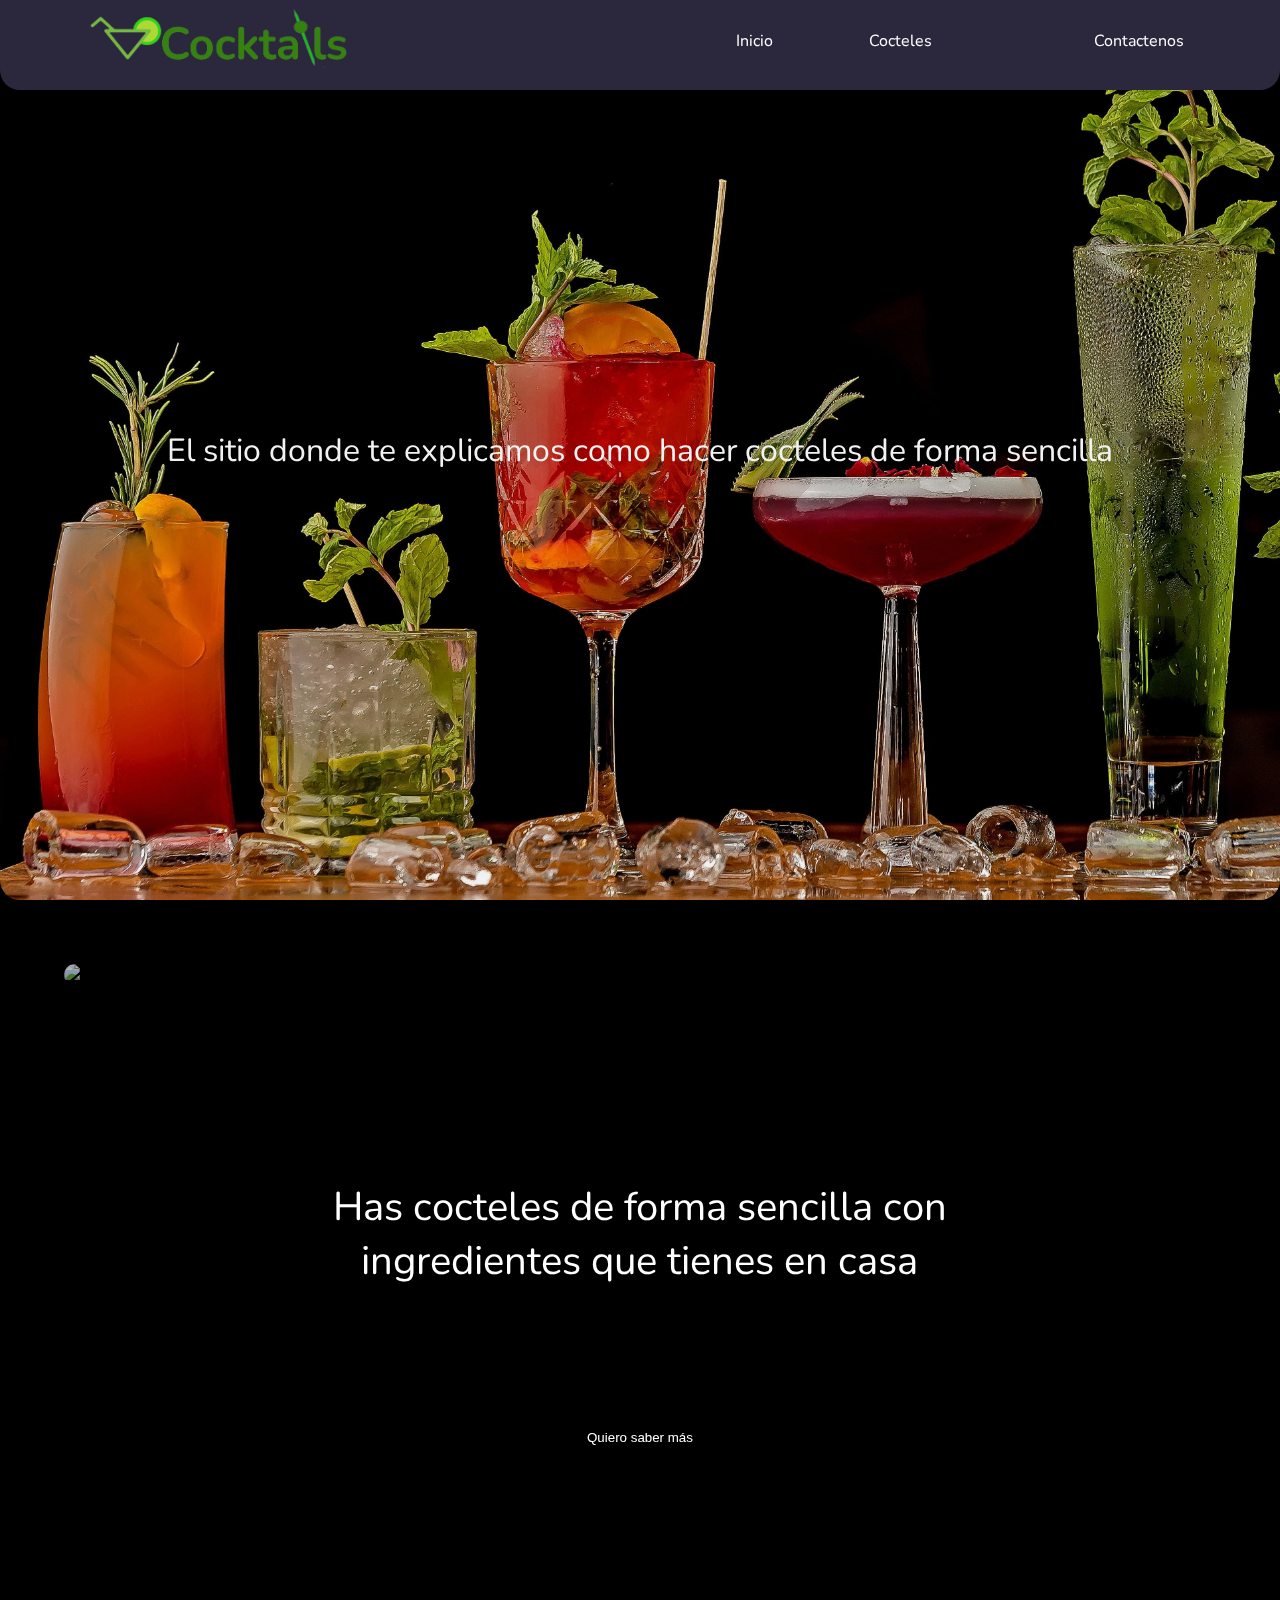
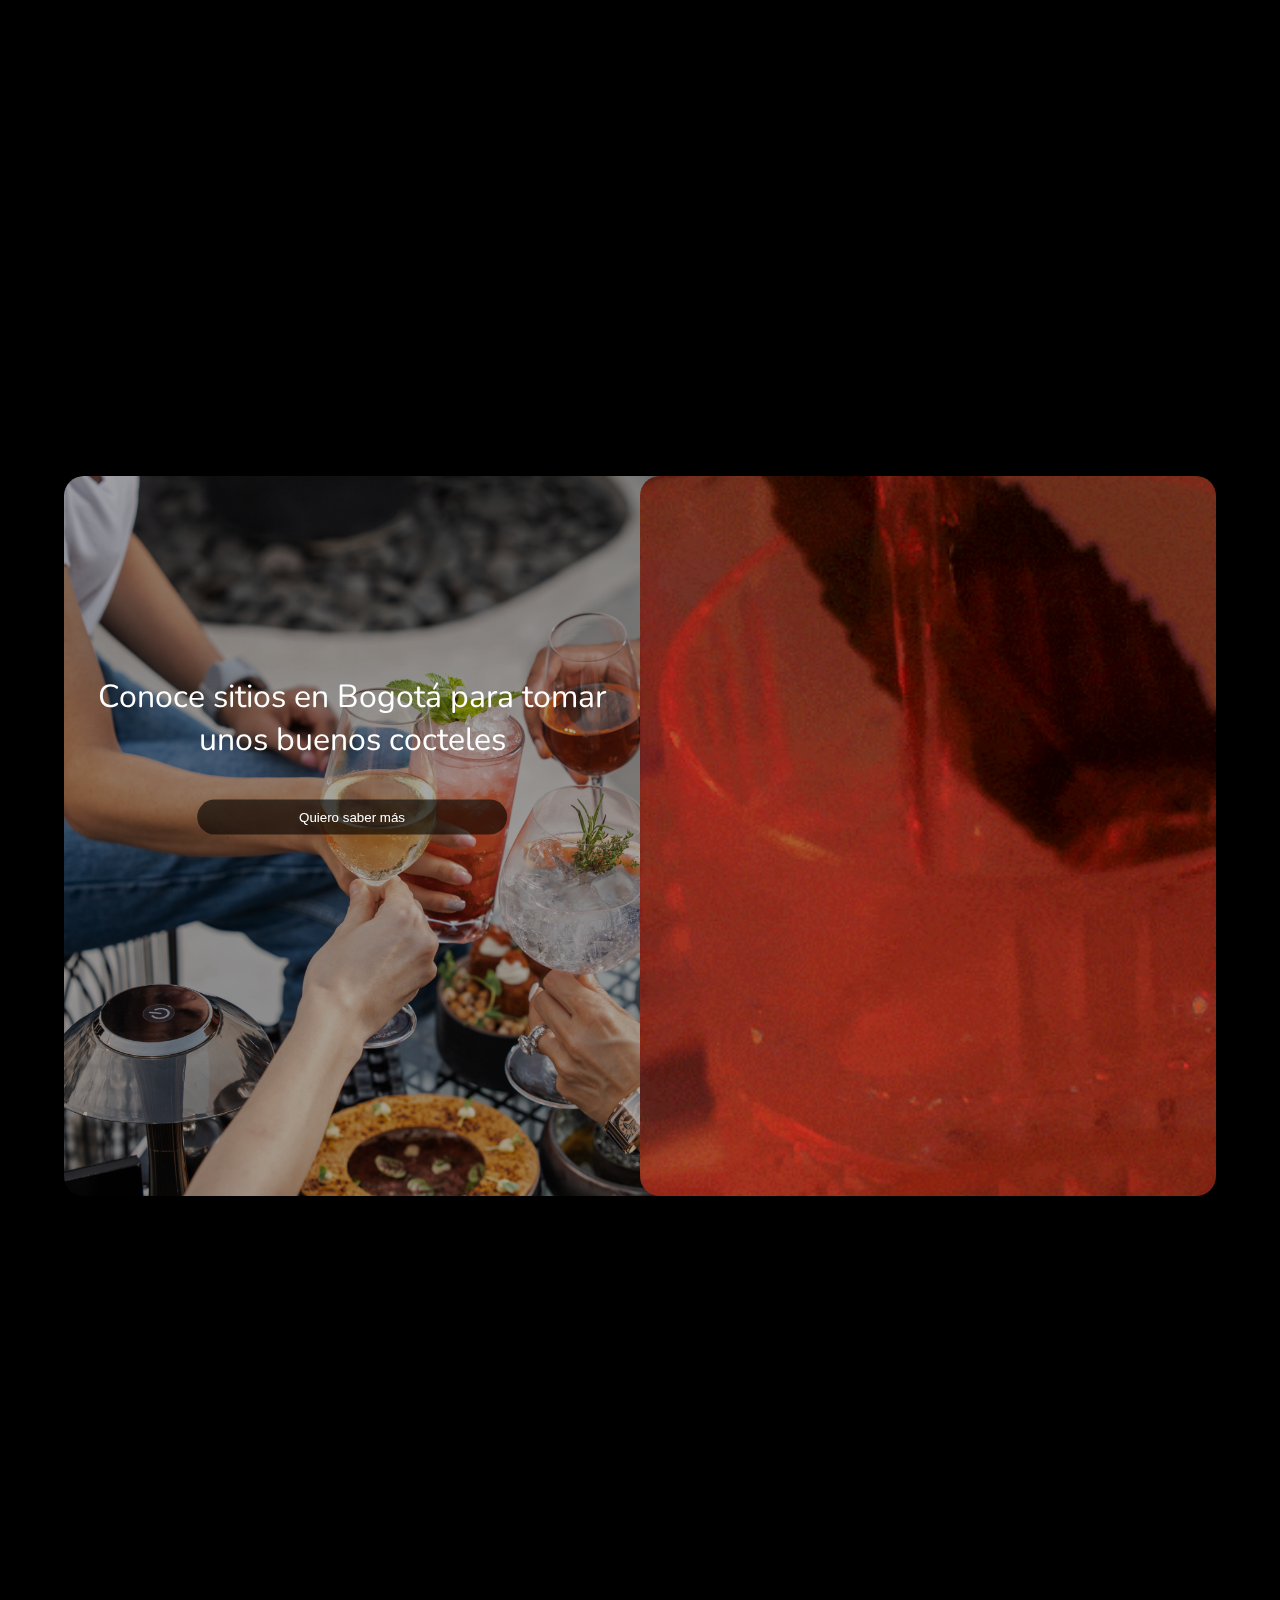
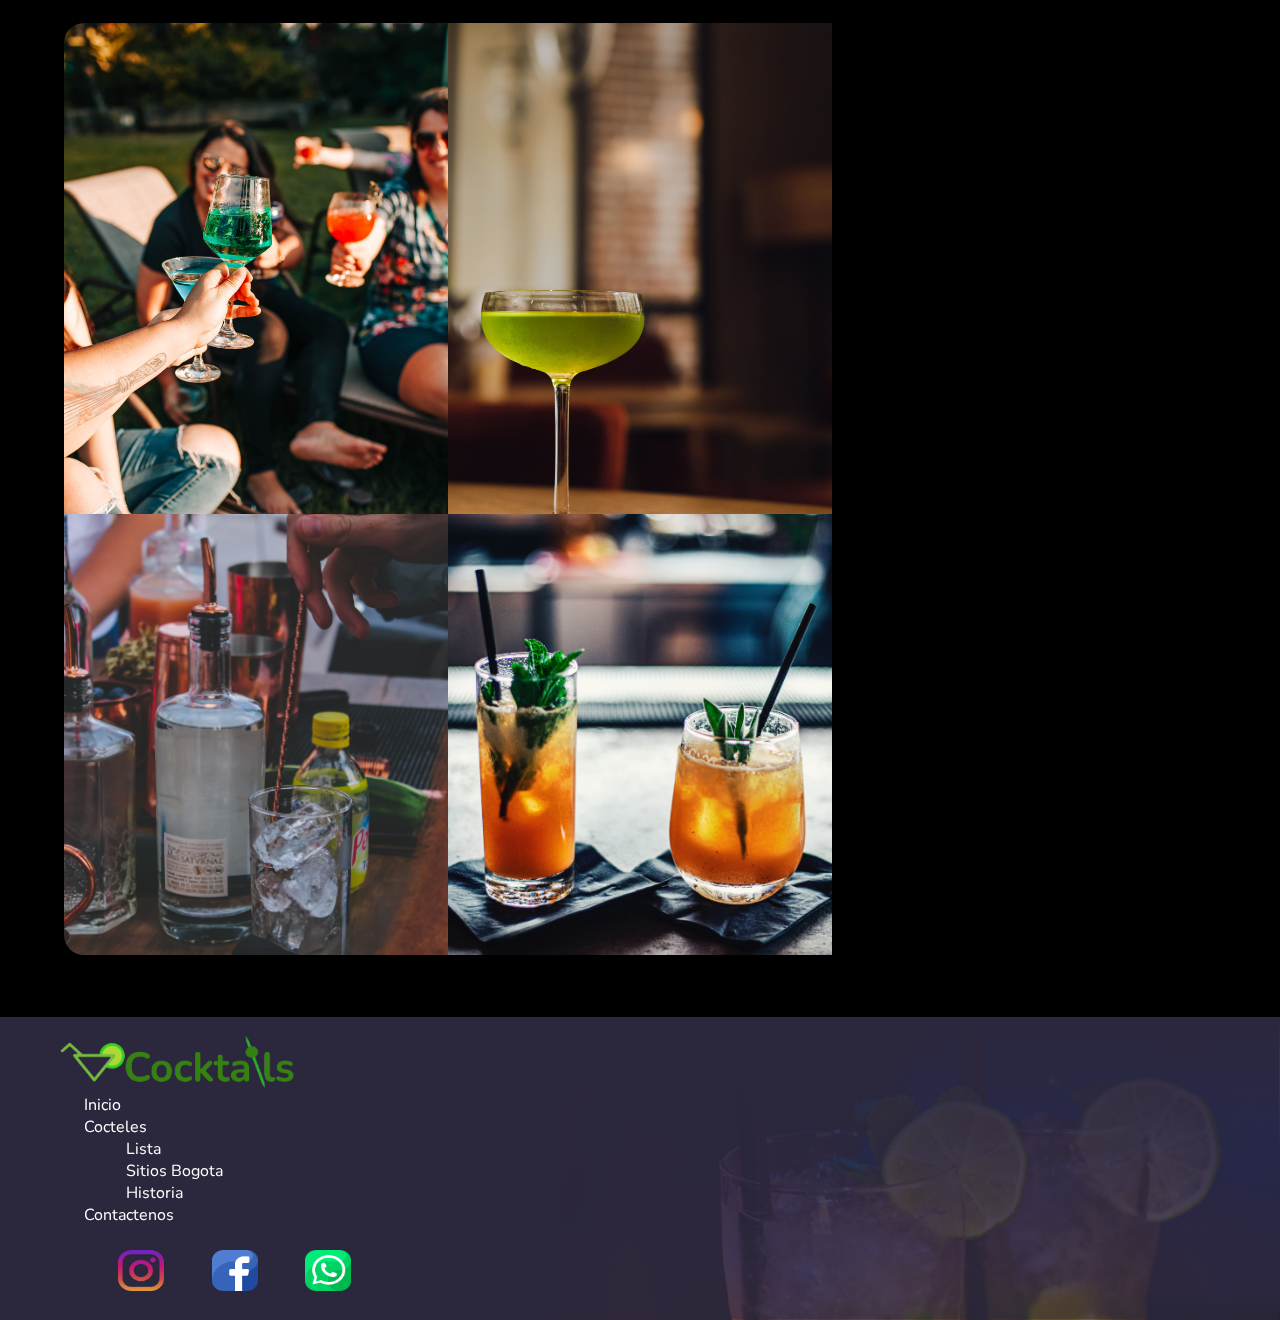
==== commit fd7ce467: "Se utiliza sass en las media queries y en la construccion de toda la vista inicio" ====
--- a/index.html
+++ b/index.html
@@ -12,9 +12,33 @@
 
 
     <link rel="stylesheet" href="./CSS/styles.css">
+    <script type="module">
+        // Import the functions you need from the SDKs you need
+        import { initializeApp } from "https://www.gstatic.com/firebasejs/9.17.0/firebase-app.js";
+        import { getAnalytics } from "https://www.gstatic.com/firebasejs/9.17.0/firebase-analytics.js";
+        // TODO: Add SDKs for Firebase products that you want to use
+        // https://firebase.google.com/docs/web/setup#available-libraries
+        // Your web app's Firebase configuration
+        // For Firebase JS SDK v7.20.0 and later, measurementId is optional
+        const firebaseConfig = {
+          apiKey: "AIzaSyAsv0Af24wdEQ7zd-k-KgoGFrh6lU0tS8E",
+          authDomain: "cocktails-e7b8f.firebaseapp.com",
+          projectId: "cocktails-e7b8f",
+          storageBucket: "cocktails-e7b8f.appspot.com",
+          messagingSenderId: "487805951393",
+          appId: "1:487805951393:web:b192ab4031b169e8d67fe0",
+          measurementId: "G-YYH45C6778"
+        };
+      
+        // Initialize Firebase
+        const app = initializeApp(firebaseConfig);
+        const analytics = getAnalytics(app);
+      </script>
 </head>
 
 <body>
+    <video class="videoBody" src="./videos/fondo.mp4" autoplay="true" muted="true" loop="true"
+        poster="./img/galeria-coctel-1.jpg" alt="video-bebiendo-buen-coctel"></video>
     <header>
         <div class="barraNav">
             <div class="logo">
--- a/CSS/styles.css
+++ b/CSS/styles.css
@@ -1,4 +1,7 @@
 @import url("https://fonts.googleapis.com/css2?family=Nunito:wght@300;400;500;600;700&display=swap");
+@import url("./_media360.scss");
+@import url("./_media560.scss");
+@import url("./_media768.scss");
 .barraNav {
   width: 100%;
   height: 90px;
@@ -75,133 +78,6 @@
   background-color: #2b273d;
 }
 
-@media (max-width: 360px) {
-  body {
-    background-color: aqua;
-  }
-  header {
-    display: flex;
-    flex-flow: column;
-    height: 94vh;
-  }
-  .logo {
-    width: 100%;
-    height: 100%;
-  }
-  .imgLogo {
-    width: 100%;
-    height: 80%;
-  }
-  .barraNav {
-    display: flex;
-    flex-flow: column;
-    width: 100%;
-    height: 19%;
-  }
-  .menu {
-    margin-top: 0%;
-    margin-left: 8px;
-    justify-content: center;
-  }
-  .menu li:nth-child(2) {
-    padding-left: 50px;
-    margin-left: 5px;
-  }
-  .banner {
-    background-size: cover;
-    background-position: center;
-    height: 100%;
-  }
-  .textoBanner {
-    top: 58%;
-    font-size: 24px;
-    margin-right: 0%;
-  }
-  body main {
-    grid-gap: 2%;
-    height: 365vh;
-  }
-  .seccionInfo {
-    height: 94%;
-  }
-  .textoSeccion {
-    font-size: 25px;
-  }
-  .contenedorBtnSeccionInfo {
-    top: 20%;
-  }
-  .seccionInfo2 {
-    height: 100%;
-  }
-  .seccionInfo :nth-child(2) {
-    grid-row: 2;
-    grid-column: 2/10;
-    margin-right: 0px;
-  }
-  .seccionInfo :nth-child(3) {
-    grid-row: 3;
-    grid-column: 3/9;
-    margin-top: 8px;
-  }
-  .contenidoInfo2 {
-    grid-column: 1/5;
-    grid-row: 1/5;
-    background-size: cover;
-    background-position: center;
-  }
-  .seccionInfo2 :nth-child(1) {
-    grid-row: 1/5;
-    grid-column: 1/5;
-    width: 100%;
-  }
-  .seccionInfo2 :nth-child(2) {
-    grid-row: 1/4;
-    grid-column: 1/5;
-    margin: auto;
-  }
-  .seccionInfo2 :nth-child(3) {
-    grid-row: 4/8;
-    grid-column: 2/6;
-  }
-  .textoInfo2 {
-    margin-right: 0%;
-    font-size: 25px;
-    position: top;
-  }
-  .botonInfo2 {
-    margin-right: 0%;
-    top: 0px;
-  }
-  .galeria {
-    margin-top: 0%;
-  }
-  footer {
-    background-image: url("../img/imagen-footer-1.jpg");
-    background-size: cover;
-    height: 50%;
-    background-position: center;
-    filter: brightness(55%);
-  }
-  .contenedorMenuFooter {
-    grid-column: 1/3;
-    width: 100%;
-  }
-  .listaRedes {
-    margin-left: 26%;
-  }
-  .imagenFooter {
-    display: none;
-  }
-  .container-header {
-    width: 100%;
-    height: 100%;
-    margin-top: 20%;
-  }
-  .container-main {
-    width: 100%;
-    height: 97vh;
-  }
-}
 * {
   margin: 0;
   padding: 0;
@@ -221,6 +97,21 @@
   flex-flow: column;
   width: 100%;
   height: 100vh;
+}
+
+.videoBody {
+  z-index: -5;
+  position: fixed;
+  right: 0;
+  bottom: 0;
+  min-width: 100%;
+  min-height: 100%;
+  -o-object-fit: cover;
+     object-fit: cover;
+  filter: hue-rotate(45deg);
+  opacity: 40%;
+  transform: rotate(3.142rad);
+  transform: rotate(0);
 }
 
 .banner {
@@ -284,6 +175,8 @@
   height: 100%;
   border-radius: 20px;
   filter: brightness(70%);
+  -o-object-fit: cover;
+     object-fit: cover;
 }
 main .seccionInfo div:nth-child(2) {
   grid-row: 2;
@@ -325,14 +218,14 @@
   width: 100%;
   z-index: -2;
   height: 100%;
+}
+main .seccionInfo2 div:nth-child(1) img {
+  width: 100%;
+  height: 100%;
+  -o-object-fit: cover;
+     object-fit: cover;
+  border-radius: 20px;
   filter: brightness(65%);
-}
-main .seccionInfo2 div:nth-child(1) img {
-  width: 100%;
-  height: 100%;
-  -o-object-fit: cover;
-     object-fit: cover;
-  border-radius: 20px;
 }
 main .seccionInfo2 div:nth-child(2) {
   grid-row: 1/5;
@@ -536,14 +429,261 @@
   margin-right: 0%;
 }
 
-@media (max-width: 360px) {
-  body {
-    background-color: aqua;
-  }
+@media (max-width: 2560px) {
+  main {
+    height: 360vh;
+  }
+}
+@media (max-width: 1440px) {
+  main {
+    height: 360vh;
+  }
+}
+@media (max-width: 768px) {
+  .imgLogo {
+    margin-left: 0px;
+  }
+  .menu li:nth-child(2) {
+    margin-left: 16px;
+  }
+  main .seccionInfo2 div:nth-child(2) div:nth-child(1) {
+    font-size: x-large;
+  }
+  main .seccionInfo2 div:nth-child(2) div:nth-child(2) {
+    margin-right: 7%;
+  }
+  .textoSeccion {
+    font-size: 30px;
+  }
+  .seccionInfo2 {
+    gap: 3%;
+    height: 90vh;
+    grid-template-columns: repeat(5, 0.5fr);
+    grid-template-rows: repeat(7, 0.5fr);
+  }
+  .contenidoInfo2 {
+    grid-row: 1/4;
+    grid-column: 1/4;
+    background-size: cover;
+  }
+  .textoInfo2 {
+    margin-right: 0%;
+    top: 15%;
+    font-size: 23px;
+  }
+  .botonInfo2 {
+    margin-right: 0%;
+    margin-top: 30px;
+    top: 0%;
+  }
+  .imagenInfo2 {
+    grid-row: 4/8;
+    grid-column: 3/6;
+    background-position: center;
+  }
+}
+@media (max-width: 525px) {
   header {
     display: flex;
     flex-flow: column;
     height: 94vh;
+  }
+  .logo {
+    width: 100%;
+    height: 58%;
+  }
+  .imgLogo {
+    width: 100%;
+    height: 80%;
+    margin-left: 1px;
+  }
+  .barraNav {
+    display: flex;
+    flex-flow: column;
+    width: 100%;
+    height: 26%;
+  }
+  .barraNav div:nth-child(1) {
+    text-align: center;
+    margin-top: 0%;
+  }
+  .barraNav nav ul {
+    margin-top: 0%;
+  }
+  .menu {
+    margin-top: 0%;
+    margin-left: 8px;
+    justify-content: center;
+  }
+  .menu li:nth-child(2) {
+    padding-left: 50px;
+    margin-left: 5px;
+  }
+  .banner {
+    background-size: cover;
+    background-position: center;
+    height: 100%;
+  }
+  main {
+    grid-gap: 2%;
+    height: 365vh;
+  }
+  main .seccionInfo {
+    height: 60vh;
+  }
+  main .seccionInfo div:nth-child(2) {
+    grid-row: 2;
+    grid-column: 1/11;
+    font-size: xx-large;
+    top: 27%;
+    padding-left: 5px;
+    padding-right: 5px;
+  }
+  main .seccionInfo div:nth-child(3) {
+    grid-row: 3;
+    grid-column: 3/9;
+    top: 25%;
+  }
+  main .seccionInfo2 {
+    grid-template-rows: repeat(7, 0.5fr);
+    grid-template-columns: repeat(7, 0.5fr);
+    height: 100vh;
+  }
+  main .seccionInfo2 div:nth-child(1) {
+    grid-row: 1/5;
+    grid-column: 1/6;
+  }
+  main .seccionInfo2 div:nth-child(2) {
+    grid-row: 1/5;
+    grid-column: 1/6;
+  }
+  main .seccionInfo2 div:nth-child(2) div:nth-child(1) {
+    top: 15%;
+    font-size: large;
+  }
+  main .seccionInfo2 div:nth-child(2) div:nth-child(2) {
+    top: 20%;
+  }
+  main .seccionInfo2 div:nth-child(2) div:nth-child(2) button {
+    padding: 10px 15px 10px 15px;
+  }
+  main .seccionInfo2 div:nth-child(3) {
+    grid-row: 4/8;
+    grid-column: 3/8;
+  }
+  main .galeria {
+    height: 0%;
+    grid-template-columns: repeat(2, 1fr);
+    grid-template-rows: repeat(4, 0.5fr);
+  }
+  main .galeria div:nth-child(2) {
+    height: 100%;
+  }
+  main .galeria div:nth-child(2) img {
+    border-radius: 0px 0px 0px 0px;
+  }
+  main .galeria div:nth-child(3) img {
+    border-radius: 0px 20px 0px 0px;
+  }
+  main .galeria div:nth-child(4) {
+    height: 100%;
+  }
+  main .galeria div:nth-child(5) {
+    grid-column: 1/3;
+    grid-row: 3/4;
+    height: 500px;
+  }
+  main .galeria div:nth-child(5) video {
+    border-radius: 0px 0px 20px 20px;
+    height: 440px;
+  }
+  footer {
+    margin-top: 4%;
+  }
+  .contenedorBtnSeccionInfo {
+    top: 25%;
+  }
+  .contenidoInfo2 {
+    grid-column: 1/3;
+    grid-row: 1/5;
+    background-size: cover;
+    background-position: center;
+  }
+  .botonInfo2 {
+    margin-right: 0%;
+  }
+  .galeria :nth-child(1) {
+    grid-column: 1/3;
+    grid-row: 1/2;
+    -o-object-fit: cover;
+       object-fit: cover;
+  }
+  .img2 {
+    border-radius: 0px 20px 0px 0px;
+  }
+  .galeria :nth-child(2) {
+    grid-column: 3/5;
+    grid-row: 1/2;
+    -o-object-fit: cover;
+       object-fit: cover;
+    height: 100%;
+  }
+  .galeria :nth-child(4) {
+    grid-column: 3/5;
+    grid-row: 2/3;
+    -o-object-fit: cover;
+       object-fit: cover;
+    height: 100%;
+  }
+  .galeria :nth-child(3) {
+    grid-column: 1/3;
+    grid-row: 2/3;
+    -o-object-fit: cover;
+       object-fit: cover;
+    height: 100%;
+  }
+  .galeria :nth-child(5) {
+    grid-column: 1/5;
+    grid-row: 3/5;
+    width: 100%;
+    height: 90%;
+  }
+  .video {
+    width: 100%;
+    -o-object-fit: cover;
+       object-fit: cover;
+    border-radius: 0px 0px 20px 20px;
+  }
+  footer {
+    background-image: url("../img/imagen-footer-1.jpg");
+    background-size: cover;
+    height: 80%;
+    background-position: center;
+    filter: brightness(55%);
+  }
+  .contenedorMenuFooter {
+    grid-column: 1/3;
+    width: 100%;
+  }
+  .listaRedes {
+    margin-left: 26%;
+  }
+  .imagenFooter {
+    display: none;
+  }
+}
+@media (max-width: 360px) {
+  header {
+    display: flex;
+    flex-flow: column;
+    height: 94vh;
+  }
+  .barraNav nav ul {
+    margin-top: 0%;
+    justify-content: center;
+  }
+  .barraNav div {
+    margin-top: 0%;
   }
   .logo {
     width: 100%;
@@ -623,6 +763,32 @@
   .seccionInfo2 :nth-child(3) {
     grid-row: 4/8;
     grid-column: 2/6;
+  }
+  main .seccionInfo div:nth-child(2) {
+    font-size: x-large;
+  }
+  main .seccionInfo2 div:nth-child(2) {
+    padding: 0px;
+  }
+  main .seccionInfo2 div:nth-child(2) div:nth-child(2) {
+    margin-right: 17%;
+    top: 20px;
+    left: 0px;
+    top: 20px;
+    /* transform: translate(-50%, -50%); */
+    margin-right: 0px;
+    margin-left: 0px;
+    align-self: center;
+    justify-content: center;
+  }
+  main .seccionInfo2 div:nth-child(2) div:nth-child(2) button {
+    margin-left: 50%;
+  }
+  main .galeria div:nth-child(5) {
+    height: 95%;
+  }
+  main .galeria div:nth-child(5) video {
+    height: 80%;
   }
   .textoInfo2 {
     margin-right: 0%;
@@ -653,181 +819,4 @@
   .imagenFooter {
     display: none;
   }
-}
-@media (max-width: 560px) {
-  body {
-    background-color: brown;
-  }
-  header {
-    display: flex;
-    flex-flow: column;
-    height: 94vh;
-  }
-  .logo {
-    width: 100%;
-    height: 58%;
-  }
-  .imgLogo {
-    width: 100%;
-    height: 80%;
-    margin-left: 1px;
-  }
-  .barraNav {
-    display: flex;
-    flex-flow: column;
-    width: 100%;
-    height: 25%;
-  }
-  .menu {
-    margin-top: 0%;
-    margin-left: 8px;
-    justify-content: center;
-  }
-  .menu li:nth-child(2) {
-    padding-left: 50px;
-    margin-left: 5px;
-  }
-  .banner {
-    background-size: cover;
-    background-position: center;
-    height: 100%;
-  }
-  main {
-    grid-gap: 2%;
-    height: 480vh;
-  }
-  .seccionInfo {
-    height: 60vh;
-  }
-  .contenedorBtnSeccionInfo {
-    top: 25%;
-  }
-  .seccionInfo2 {
-    height: 60vh;
-  }
-  .contenidoInfo2 {
-    grid-column: 1/3;
-    grid-row: 1/5;
-    background-size: cover;
-    background-position: center;
-  }
-  .botonInfo2 {
-    margin-right: 0%;
-  }
-  .galeria {
-    margin-top: 0%;
-    height: 80%;
-    display: grid;
-    grid-template-columns: repeat(4, 1fr);
-    grid-template-rows: repeat(4, 0.5fr);
-  }
-  .galeria :nth-child(1) {
-    grid-column: 1/3;
-    grid-row: 1/2;
-    -o-object-fit: cover;
-       object-fit: cover;
-  }
-  .img2 {
-    border-radius: 0px 20px 0px 0px;
-  }
-  .galeria :nth-child(2) {
-    grid-column: 3/5;
-    grid-row: 1/2;
-    -o-object-fit: cover;
-       object-fit: cover;
-    height: 100%;
-  }
-  .galeria :nth-child(4) {
-    grid-column: 3/5;
-    grid-row: 2/3;
-    -o-object-fit: cover;
-       object-fit: cover;
-    height: 100%;
-  }
-  .galeria :nth-child(3) {
-    grid-column: 1/3;
-    grid-row: 2/3;
-    -o-object-fit: cover;
-       object-fit: cover;
-    height: 100%;
-  }
-  .galeria :nth-child(5) {
-    grid-column: 1/5;
-    grid-row: 3/5;
-    width: 100%;
-    height: 90%;
-  }
-  .video {
-    width: 100%;
-    -o-object-fit: cover;
-       object-fit: cover;
-    border-radius: 0px 0px 20px 20px;
-  }
-  footer {
-    background-image: url("../img/imagen-footer-1.jpg");
-    background-size: cover;
-    height: 80%;
-    background-position: center;
-    filter: brightness(55%);
-  }
-  .contenedorMenuFooter {
-    grid-column: 1/3;
-    width: 100%;
-  }
-  .listaRedes {
-    margin-left: 26%;
-  }
-  .imagenFooter {
-    display: none;
-  }
-}
-@media (max-width: 768px) {
-  body {
-    background-color: rgb(73, 73, 34);
-  }
-  .imgLogo {
-    margin-left: 0px;
-  }
-  .menu li:nth-child(2) {
-    margin-left: 16px;
-  }
-  .textoSeccion {
-    font-size: 30px;
-  }
-  .seccionInfo2 {
-    gap: 3%;
-    height: 90vh;
-    grid-template-columns: repeat(5, 0.5fr);
-    grid-template-rows: repeat(7, 0.5fr);
-  }
-  .contenidoInfo2 {
-    grid-row: 1/4;
-    grid-column: 1/4;
-    background-size: cover;
-  }
-  .textoInfo2 {
-    margin-right: 0%;
-    top: 15%;
-    font-size: 23px;
-  }
-  .botonInfo2 {
-    margin-right: 0%;
-    margin-top: 30px;
-    top: 0%;
-  }
-  .imagenInfo2 {
-    grid-row: 4/8;
-    grid-column: 3/6;
-    background-position: center;
-  }
-}
-@media (max-width: 1440px) {
-  main {
-    height: 360vh;
-  }
-}
-@media (max-width: 2560px) {
-  main {
-    height: 360vh;
-  }
 }/*# sourceMappingURL=styles.css.map */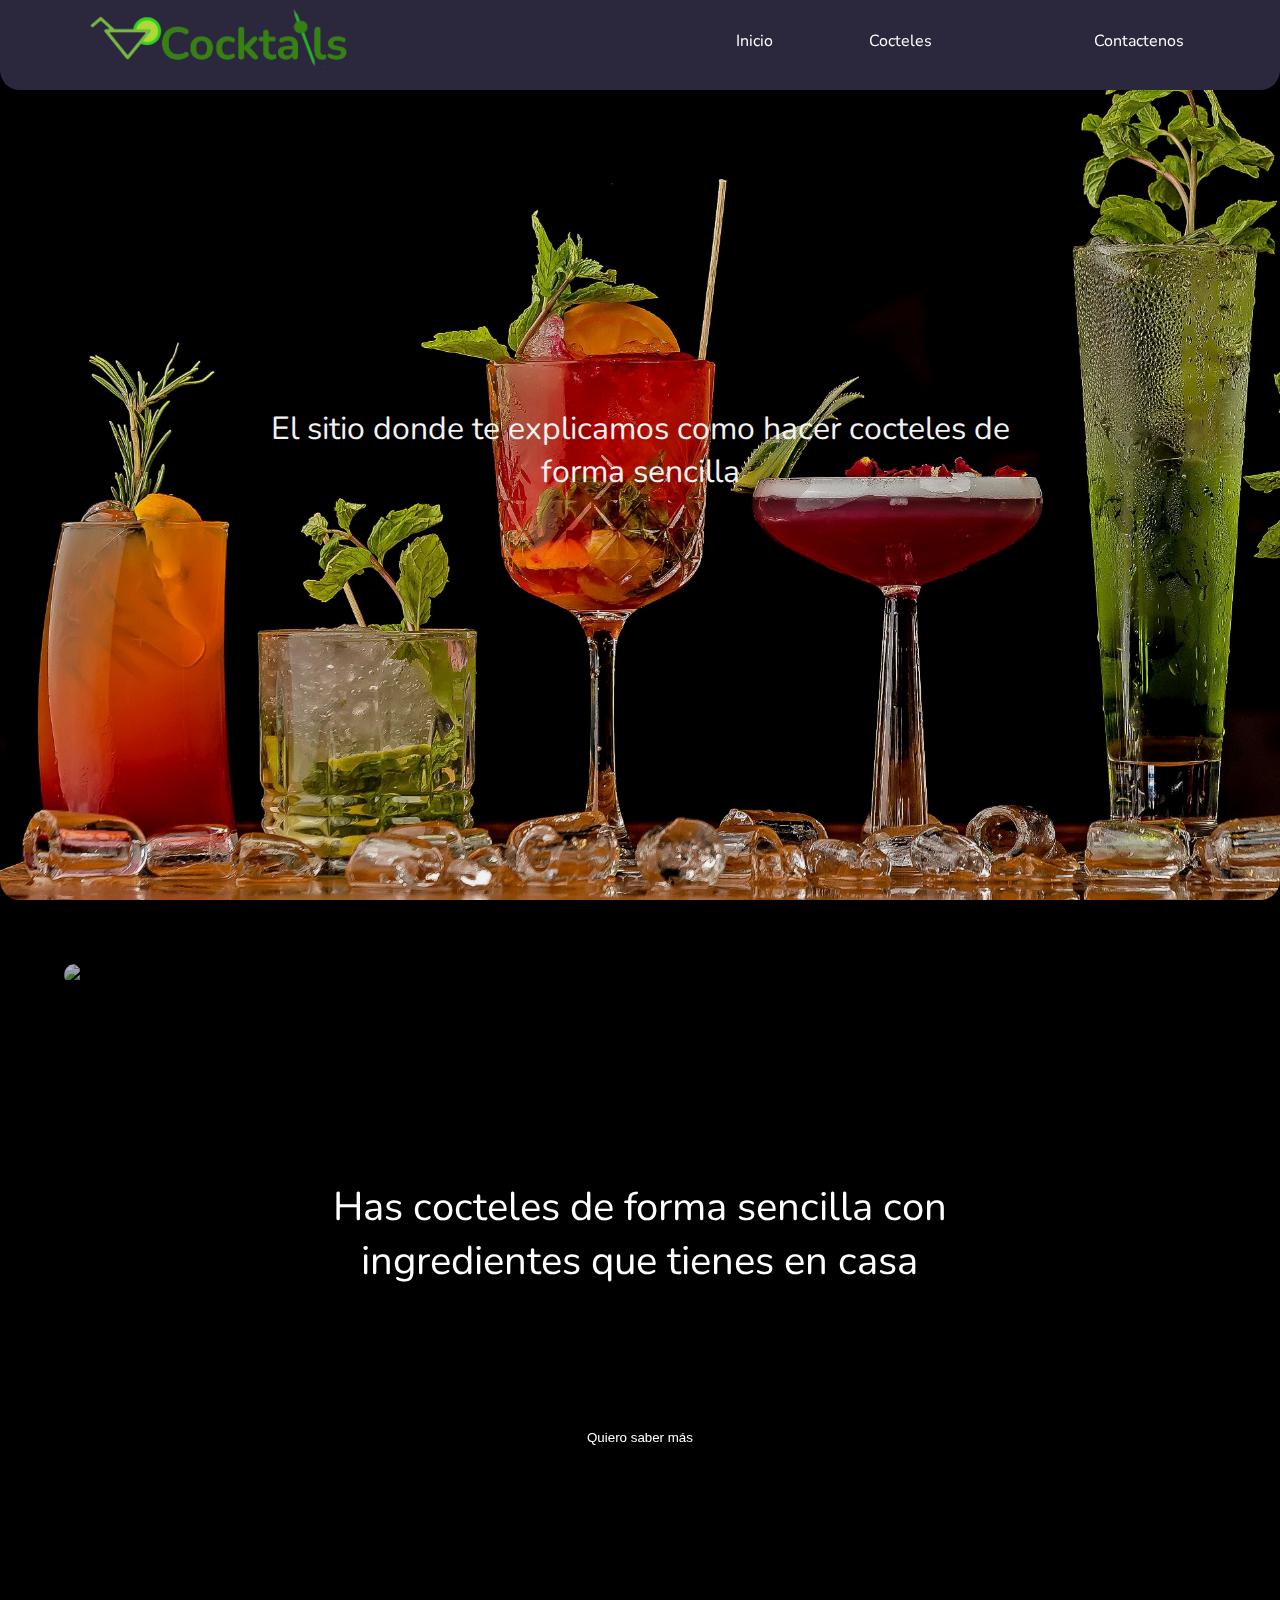
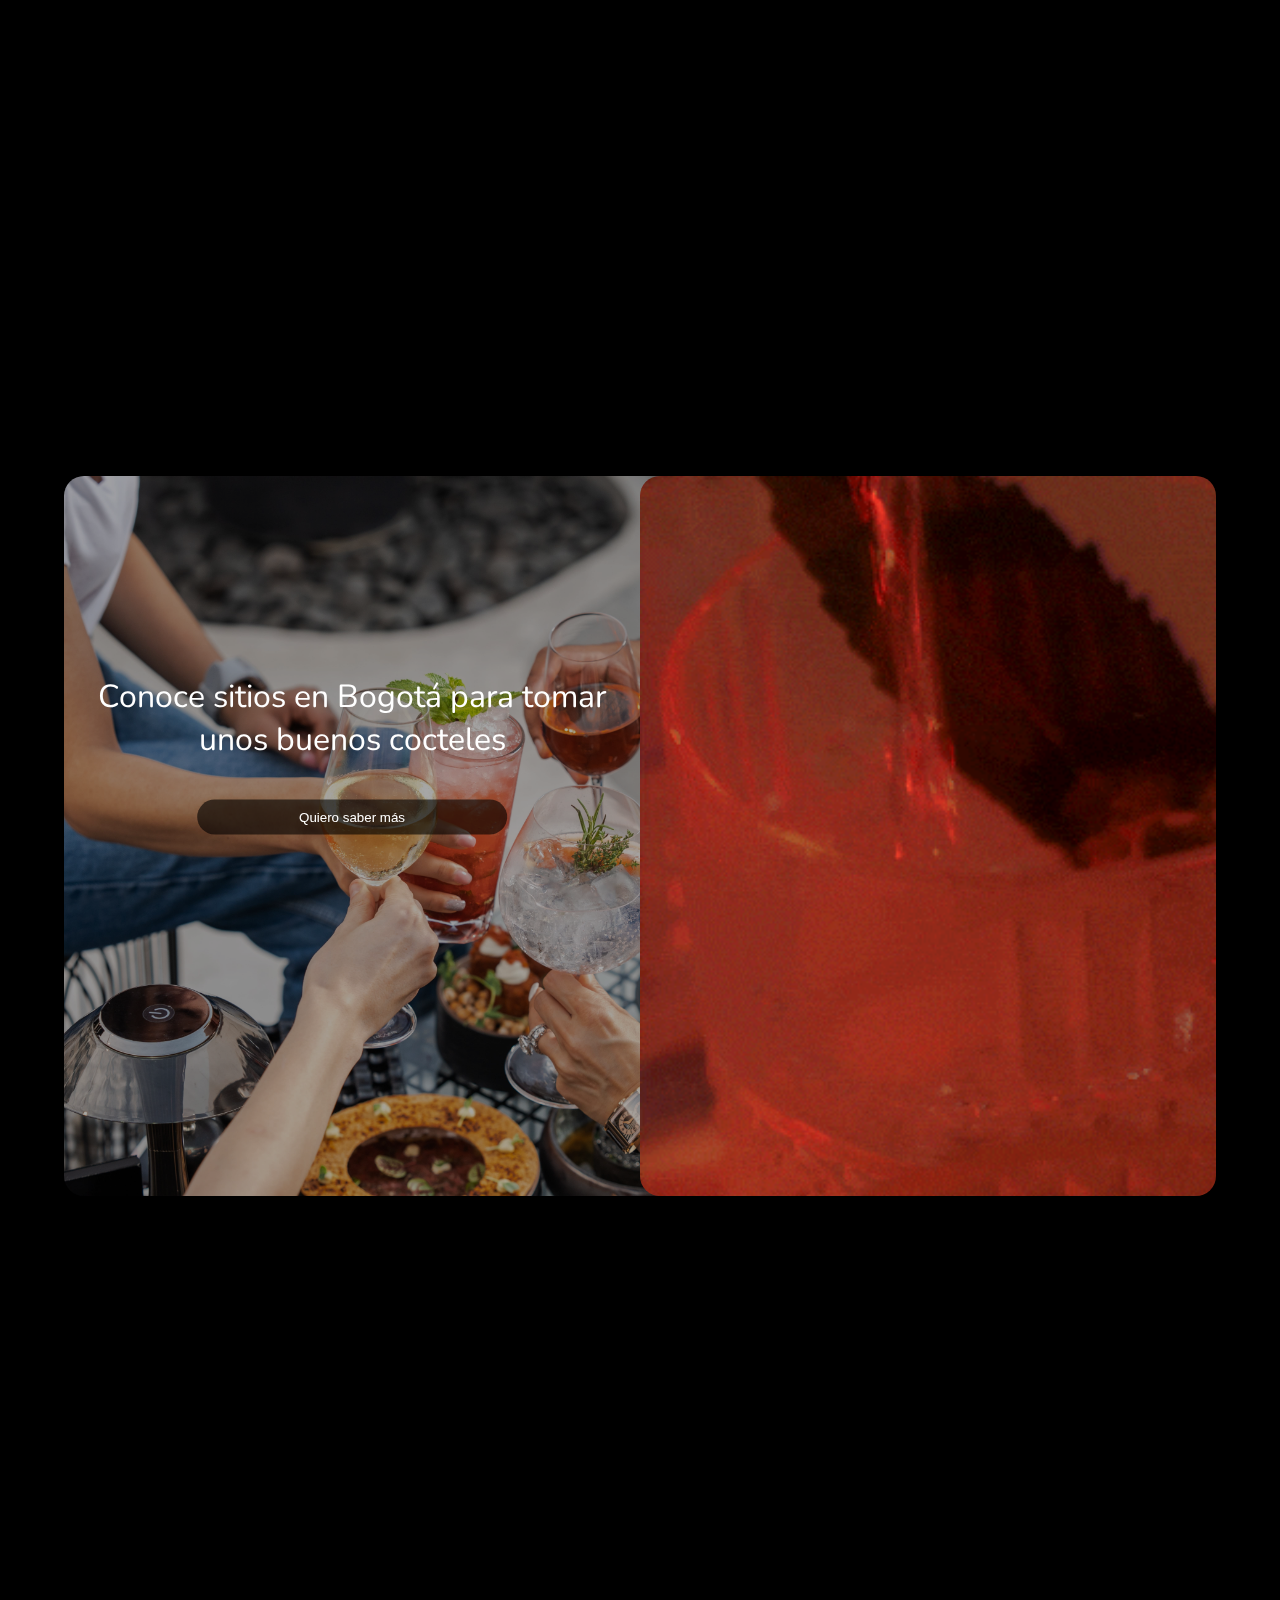
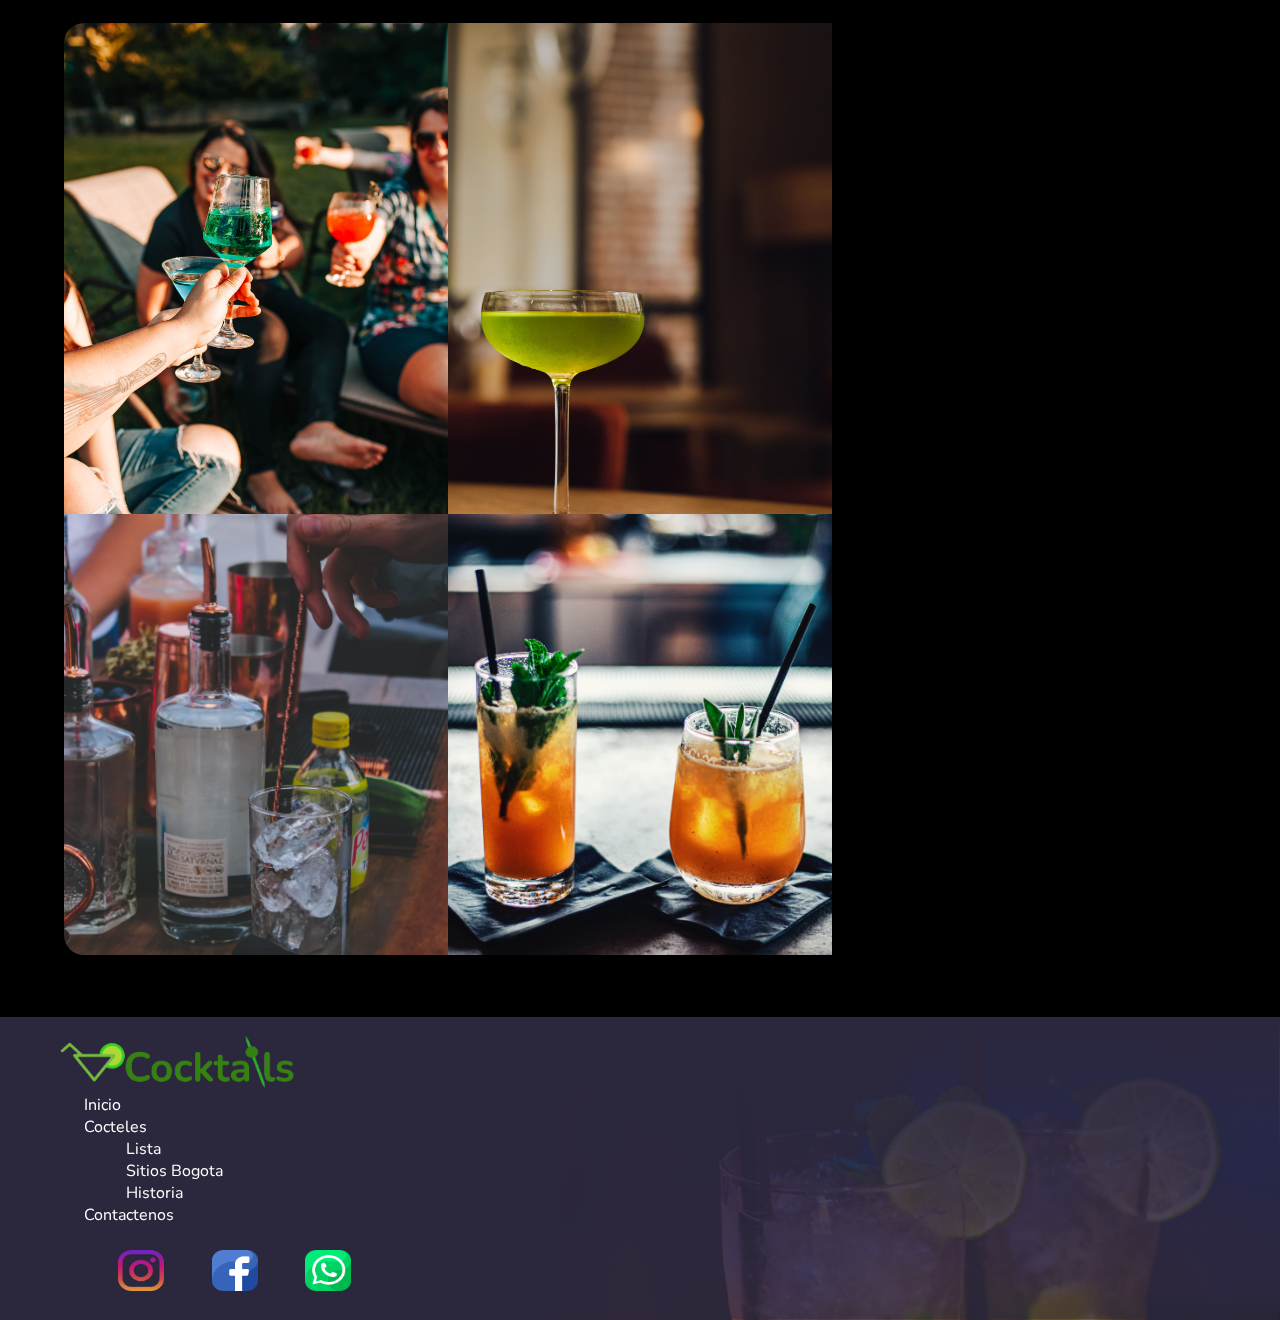
==== commit 01600d51: "Se desarrolla la vista de la pagina Lista, se crean la estructura de como se van a manejar las cards" ====
--- a/index.html
+++ b/index.html
@@ -5,35 +5,27 @@
     <meta charset="UTF-8">
     <meta http-equiv="X-UA-Compatible" content="IE=edge">
     <meta name="viewport" content="width=device-width, initial-scale=1.0">
-    <title>Document</title>
+
+    <meta name="description" content="Aprende hacer cocteles facil con ingredientes de casa">
+    <meta name="keywords" content="cocteles, ingredientes, aprende, facil">
+    <meta name="author" content="Julian Florez">
+
+
+    <meta property="og:title" content="Cocteles">
+    <meta property="og:site_name" content="Cocktails">
+    <meta property="og:url" content="">
+    <meta property="og:description" content="Has cocteles de manera facil con ingredientes de casa">
+    <meta property="og:type" content="">
+    <meta property="og:image" content="./img/galeria-coctel-2.jpg">
+
+    <title>Cocktails</title>
     <link rel="preconnect" href="https://fonts.googleapis.com">
     <link rel="preconnect" href="https://fonts.gstatic.com" crossorigin>
     <link href="https://fonts.googleapis.com/css2?family=Nunito:wght@300;400;500;600;700&display=swap" rel="stylesheet">
 
 
     <link rel="stylesheet" href="./CSS/styles.css">
-    <script type="module">
-        // Import the functions you need from the SDKs you need
-        import { initializeApp } from "https://www.gstatic.com/firebasejs/9.17.0/firebase-app.js";
-        import { getAnalytics } from "https://www.gstatic.com/firebasejs/9.17.0/firebase-analytics.js";
-        // TODO: Add SDKs for Firebase products that you want to use
-        // https://firebase.google.com/docs/web/setup#available-libraries
-        // Your web app's Firebase configuration
-        // For Firebase JS SDK v7.20.0 and later, measurementId is optional
-        const firebaseConfig = {
-          apiKey: "AIzaSyAsv0Af24wdEQ7zd-k-KgoGFrh6lU0tS8E",
-          authDomain: "cocktails-e7b8f.firebaseapp.com",
-          projectId: "cocktails-e7b8f",
-          storageBucket: "cocktails-e7b8f.appspot.com",
-          messagingSenderId: "487805951393",
-          appId: "1:487805951393:web:b192ab4031b169e8d67fe0",
-          measurementId: "G-YYH45C6778"
-        };
-      
-        // Initialize Firebase
-        const app = initializeApp(firebaseConfig);
-        const analytics = getAnalytics(app);
-      </script>
+    <script src="./js/conexionFirebase.js"></script>
 </head>
 
 <body>
@@ -59,9 +51,9 @@
                 </ul>
             </nav>
         </div>
-        <div class="banner">
+        <div class="bannerInicio">
             <div class="textoBanner ">
-                El sitio donde te explicamos como hacer cocteles de forma sencilla
+                <span class="textoBanner1"></span>
             </div>
         </div>
     </header>
@@ -97,20 +89,33 @@
         </section>
         <section class="galeria">
             <div class="imagen1Galeria">
-                <img class="img1" src="./img/galeria-coctel-amigos.jpg" alt="galeria-coctel-amigos">
+                <img class="img1 imgG" src="./img/galeria-coctel-amigos.jpg" alt="galeria-coctel-amigos">
             </div>
             <div class="imagen2Galeria">
-                <img class="img2" src="./img/galeria-coctel-2.jpg" alt="galeria-coctel-2">
+                <img class="img2 imgG" src="./img/galeria-coctel-2.jpg" alt="galeria-coctel-2">
             </div>
             <div class="imagen3Galeria">
-                <img class="img3" src="./img/galeria-coctel-3-2.jpg" alt="galeria-coctel-3">
+                <img class="img3 imgG" src="./img/galeria-coctel-3-2.jpg" alt="galeria-coctel-3">
             </div>
             <div class="imagen4Galeria">
-                <img class="img4" src="./img/galeria-coctel-4.jpg" alt="galeria-coctel-4">
+                <img class="img4 imgG" src="./img/galeria-coctel-4.jpg" alt="galeria-coctel-4">
             </div>
             <div class="imagen5Galeria">
-                <video class="video" src="./videos/bebiendo.mp4" autoplay="true" muted="true" loop="true"
+                <!-- <video class="video" src="./videos/bebiendo.mp4" autoplay="true" muted="true" loop="true"
                     poster="./img/galeria-coctel-1.jpg" alt="video-bebiendo-buen-coctel"></video>
+                    -->
+
+                <!-- 
+                <iframe width="560" height="315" src="https://youtu.be/1cpOapME8nc?t=10" title=" video player"
+                    frameborder="0" autoplay="true" muted="true" loop="true"
+                    allow="accelerometer; autoplay; clipboard-write; encrypted-media; gyroscope; picture-in-picture; web-share"
+                    allowfullscreen></iframe> -->
+                <iframe class="video"
+                    src="https://www.youtube.com/embed/1cpOapME8nc?autoplay=1&controls=0&loop=1&playlist=1cpOapME8nc"
+                    autolplay muted controls playsinline title="Bebiendo Buen Coctel" frameborder="0" autoplay="true"
+                    muted="true" loop="true"
+                    allow="accelerometer; autoplay; clipboard-write; encrypted-media; gyroscope; picture-in-picture; web-share"></iframe>
+
             </div>
         </section>
     </main>
--- a/CSS/styles.css
+++ b/CSS/styles.css
@@ -78,6 +78,242 @@
   background-color: #2b273d;
 }
 
+.bannerInicio {
+  height: 100vh;
+  position: relative;
+  display: inline-block;
+  text-align: center;
+  z-index: -1;
+  border-radius: 0px 0px 20px 20px;
+  background-image: url("../img/cocteles-banner-inicio.jpg");
+  background-size: cover;
+  background-attachment: fixed;
+  opacity: 95%;
+}
+.bannerInicio div {
+  color: white;
+  align-items: center;
+  justify-content: center;
+  text-align: center;
+  position: relative;
+  top: 50%;
+  left: 50%;
+  transform: translate(-50%, -50%);
+  font-size: xx-large;
+  margin-right: 42%;
+}
+.bannerInicio div .textoBanner1::before {
+  content: "El sitio donde te explicamos como hacer cocteles de forma sencilla";
+}
+
+.bannerLista {
+  height: 100vh;
+  position: relative;
+  display: inline-block;
+  text-align: center;
+  z-index: -1;
+  border-radius: 0px 0px 20px 20px;
+  background-image: url("../img/fondoLista.gif");
+  background-size: cover;
+  background-attachment: fixed;
+  opacity: 70%;
+}
+.bannerLista div {
+  color: white;
+  align-items: center;
+  justify-content: center;
+  text-align: center;
+  position: relative;
+  top: 50%;
+  left: 50%;
+  transform: translate(-50%, -50%);
+  font-size: xx-large;
+  margin-right: 42%;
+}
+.bannerLista div .textoBanner1::before {
+  content: "Tenemos una lista de cocteles que te van a interersar como hacer y que tienes que probar";
+}
+
+* {
+  margin: 0;
+  padding: 0;
+  box-sizing: border-box;
+}
+
+html {
+  width: 100%;
+}
+
+.bodyLista {
+  width: 100%;
+}
+
+.mainLista {
+  display: flex;
+  align-items: center;
+  justify-content: center;
+  width: 100%;
+  height: 100%;
+  margin-left: 0%;
+  margin-right: 0%;
+}
+.mainLista .card {
+  position: relative;
+  width: 600px;
+  height: 350px;
+  border-radius: 20px;
+  display: flex;
+  align-items: center;
+  transition: 0.5s;
+}
+.mainLista .card .tituloCards {
+  font-size: xx-large;
+  color: #fff;
+  align-self: flex-start;
+  margin-left: 7%;
+}
+
+.card .circle {
+  position: absolute;
+  top: 0;
+  left: 0;
+  width: 100%;
+  height: 100%;
+  border-radius: 20px;
+  overflow: hidden;
+  z-index: -1;
+}
+
+.card .circle::before {
+  content: "";
+  position: absolute;
+  top: 0%;
+  left: 0%;
+  width: 100%;
+  height: 100%;
+  background: #24243e;
+  -webkit-clip-path: circle(120px at center);
+          clip-path: circle(120px at center);
+  transition: 0.5s;
+}
+
+.card:hover .circle::before {
+  background: #0f0c29; /* fallback for old browsers */ /* Chrome 10-25, Safari 5.1-6 */
+  background: linear-gradient(to right, #24243e, #242150, #0f0c29); /* W3C, IE 10+/ Edge, Firefox 16+, Chrome 26+, Opera 12+, Safari 7+ */
+  -webkit-clip-path: circle(400px at center);
+          clip-path: circle(400px at center);
+  top: 0%;
+  left: 0%;
+}
+
+.card img {
+  position: absolute;
+  top: 45%;
+  left: 50%;
+  transform: translate(-50%, -50%);
+  height: 100%;
+  pointer-events: none;
+  transition: 0.5s;
+  z-index: -1;
+}
+
+.card:hover img {
+  left: 78%;
+  top: 29%;
+  height: 133%;
+}
+
+.card .content {
+  position: relative;
+  width: 50%;
+  left: 20%;
+  padding: 20px 20px 20px 40px;
+  transition: 0.5s;
+  opacity: 0;
+  visibility: hidden;
+}
+
+.card:hover .content {
+  left: 0;
+  opacity: 1;
+  visibility: visible;
+}
+
+.card .content h2 {
+  color: #fff;
+  text-transform: uppercase;
+  font-size: 2em;
+  line-height: 1em;
+  margin-bottom: 5px;
+}
+
+.card .content h3 {
+  color: #fff;
+  text-transform: uppercase;
+  font-size: 1em;
+  margin-bottom: 10px;
+  font-weight: 700;
+}
+
+.card .content p {
+  color: #fff;
+}
+
+.card .content .videoCoctel {
+  position: absolute;
+  width: 50%;
+  height: 100%;
+  border-radius: 20px;
+  left: 0px;
+  margin-top: 5%;
+  z-index: 4;
+  transition: 0.5s;
+}
+
+.card:hover .tituloCards {
+  display: none;
+}
+
+.card:hover .videoCoctel {
+  width: 200%;
+  transition: 0.5s;
+}
+
+.videoCoctel iframe {
+  width: 100%;
+  height: 100%;
+  border-radius: 20px;
+}
+
+@media (max-width: 525px) {
+  .mainLista {
+    display: flex;
+    align-items: center;
+    justify-content: center;
+    width: 100%;
+    height: 100%;
+  }
+  .mainLista .card {
+    position: relative;
+    width: 90%;
+    height: 350px;
+    border-radius: 20px;
+    display: flex;
+    align-items: center;
+    transition: 0.5s;
+    margin: 5%;
+  }
+  .mainLista {
+    margin-left: 0%;
+    margin-right: 0%;
+  }
+  .card .content {
+    left: 0%;
+  }
+  .card:hover img {
+    height: 70%;
+  }
+}
 * {
   margin: 0;
   padding: 0;
@@ -114,30 +350,6 @@
   transform: rotate(0);
 }
 
-.banner {
-  height: 100vh;
-  position: relative;
-  display: inline-block;
-  text-align: center;
-  z-index: -1;
-  border-radius: 0px 0px 20px 20px;
-  background-image: url("../img/cocteles-banner-inicio.jpg");
-  background-size: cover;
-  filter: brightness(95%);
-}
-.banner div {
-  color: white;
-  align-items: center;
-  justify-content: center;
-  text-align: center;
-  position: relative;
-  top: 50%;
-  left: 50%;
-  transform: translate(-50%, -50%);
-  font-size: xx-large;
-  margin-right: 20%;
-}
-
 main {
   width: 90%;
   height: 315vh;
@@ -329,7 +541,7 @@
   border-radius: 0px 20px 20px 0px;
   height: 95%;
 }
-main .galeria div:nth-child(5) video {
+main .galeria div:nth-child(5) iframe {
   width: 100%;
   height: 100%;
   -o-object-fit: cover;
@@ -593,7 +805,7 @@
     grid-row: 3/4;
     height: 500px;
   }
-  main .galeria div:nth-child(5) video {
+  main .galeria div:nth-child(5) iframe {
     border-radius: 0px 0px 20px 20px;
     height: 440px;
   }
@@ -787,7 +999,7 @@
   main .galeria div:nth-child(5) {
     height: 95%;
   }
-  main .galeria div:nth-child(5) video {
+  main .galeria div:nth-child(5) iframe {
     height: 80%;
   }
   .textoInfo2 {
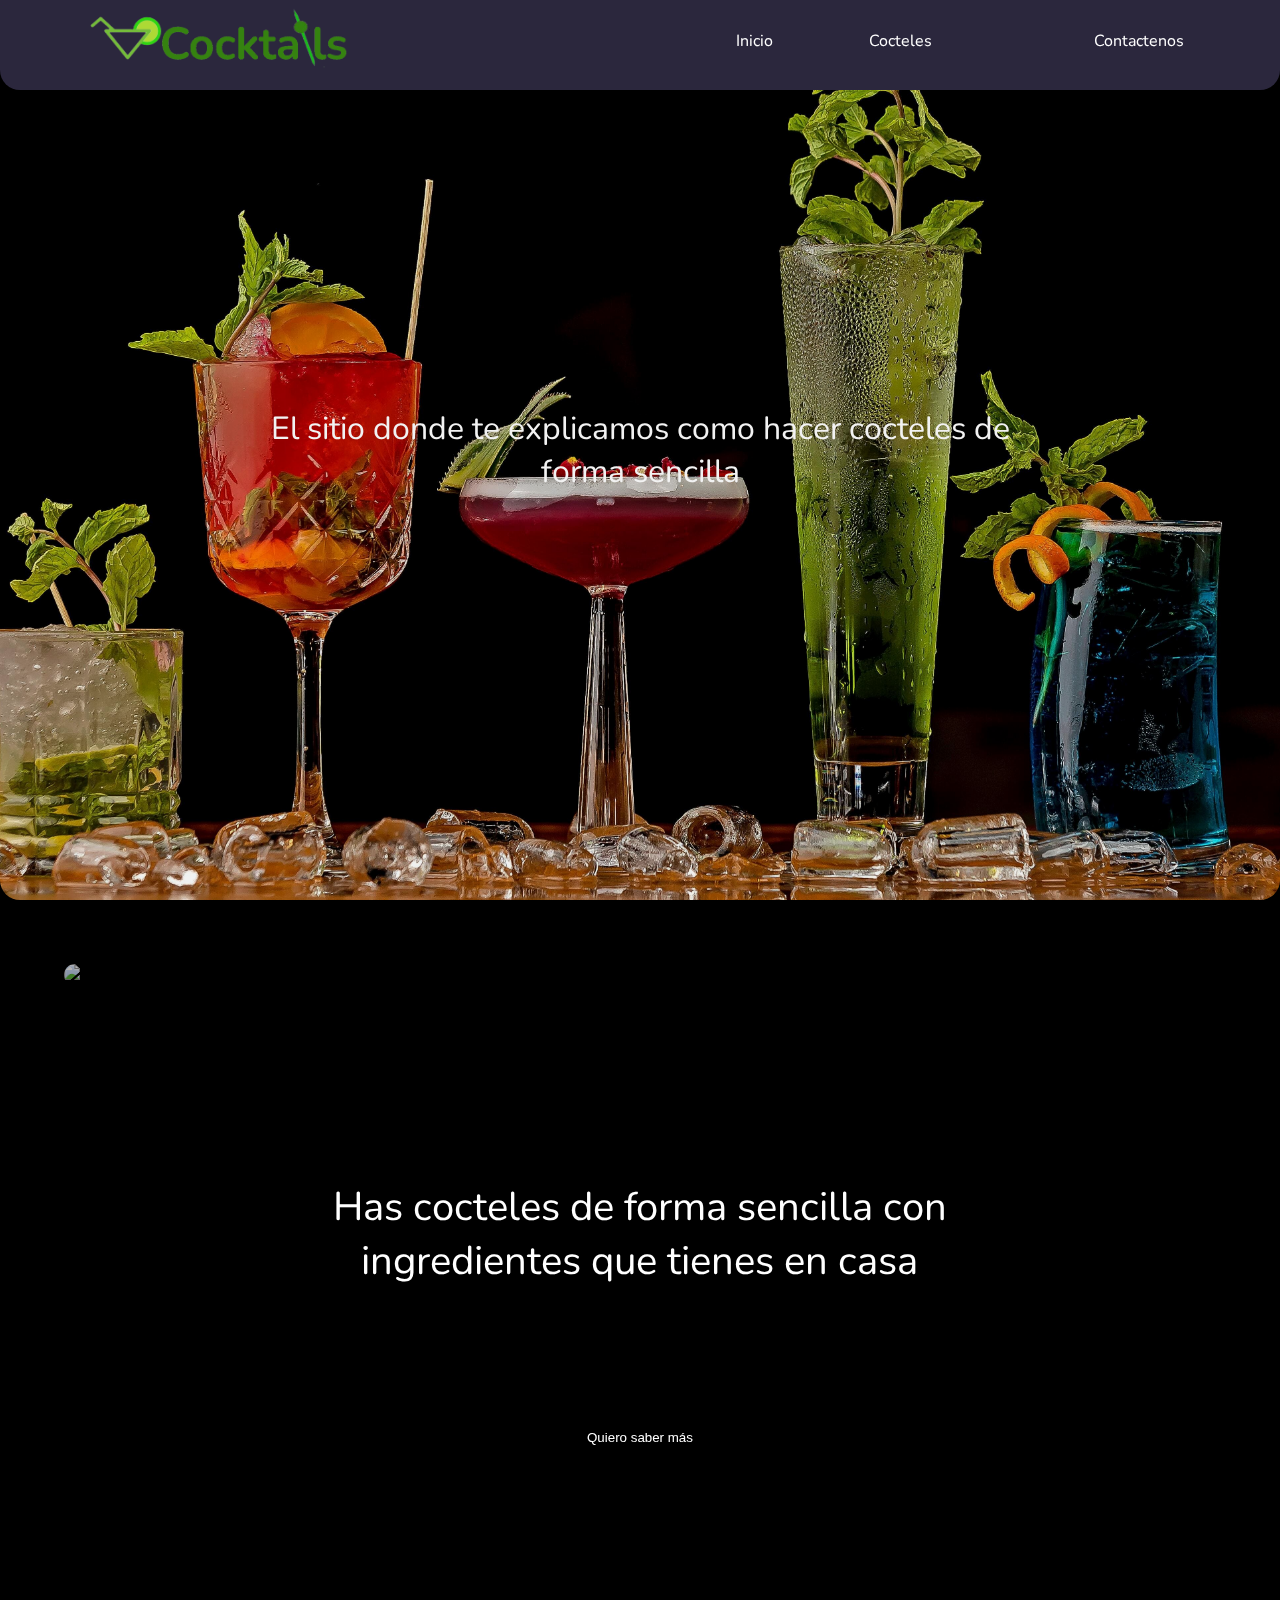
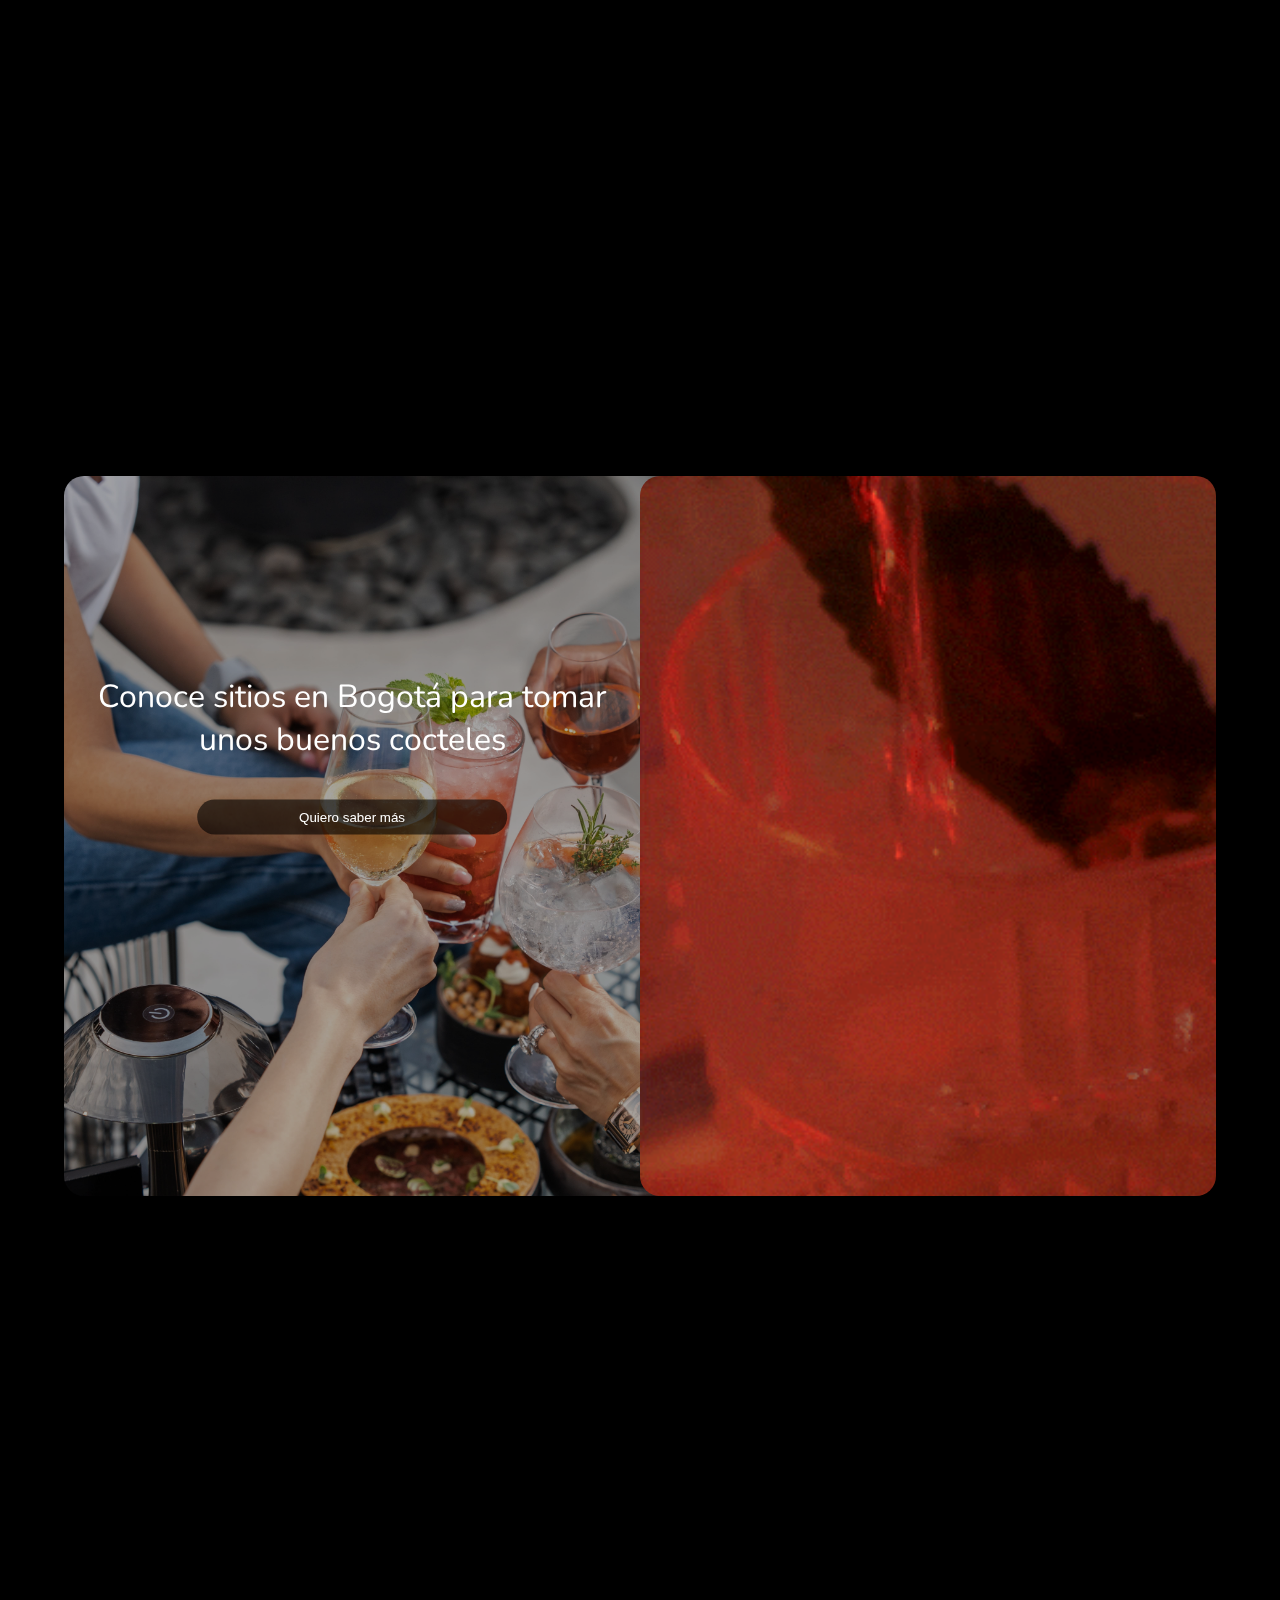
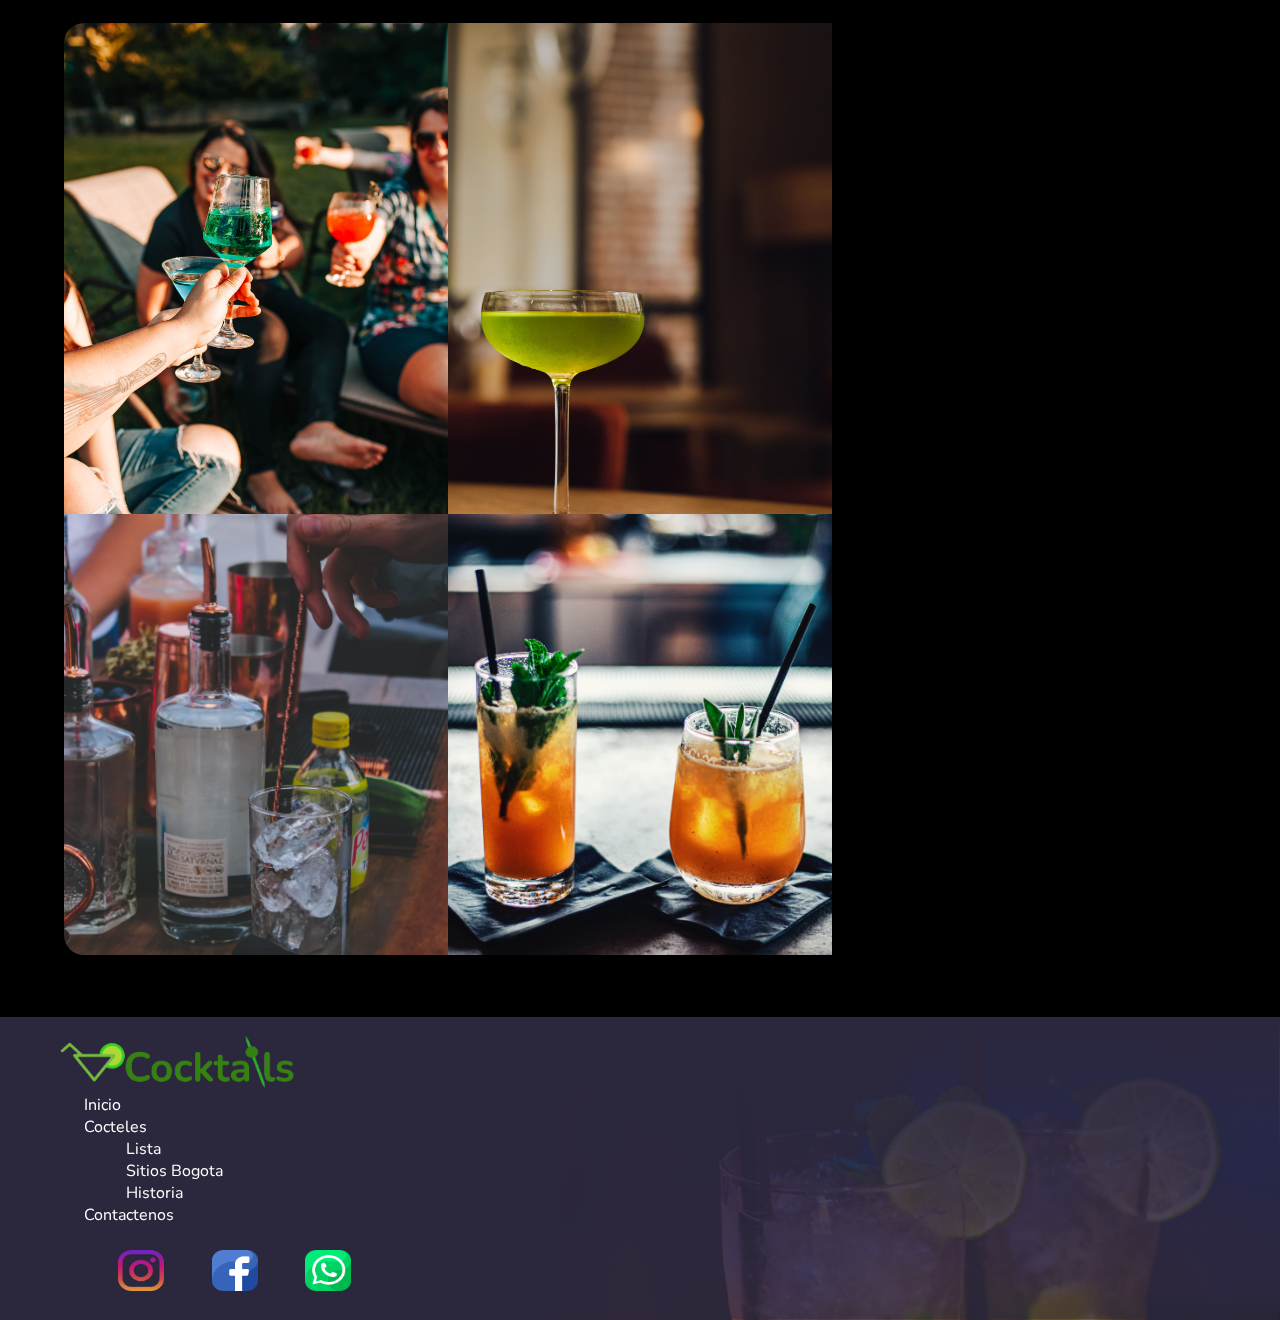
==== commit 54c4c4aa: "Se agregan caracteristicad de seo y se realizan ciertos ajustes" ====
--- a/index.html
+++ b/index.html
@@ -13,17 +13,16 @@
 
     <meta property="og:title" content="Cocteles">
     <meta property="og:site_name" content="Cocktails">
-    <meta property="og:url" content="">
+    <meta property="og:url" content="https://cocktails-e7b8f.web.app/index.html">
     <meta property="og:description" content="Has cocteles de manera facil con ingredientes de casa">
-    <meta property="og:type" content="">
+    <meta property="og:type" content="website">
     <meta property="og:image" content="./img/galeria-coctel-2.jpg">
 
     <title>Cocktails</title>
     <link rel="preconnect" href="https://fonts.googleapis.com">
     <link rel="preconnect" href="https://fonts.gstatic.com" crossorigin>
     <link href="https://fonts.googleapis.com/css2?family=Nunito:wght@300;400;500;600;700&display=swap" rel="stylesheet">
-
-
+    <link rel="shortcut icon" href="./img/favicon.ico" type="image/x-icon">
     <link rel="stylesheet" href="./CSS/styles.css">
     <script src="./js/conexionFirebase.js"></script>
 </head>
@@ -67,7 +66,8 @@
                 Has cocteles de forma sencilla con ingredientes que tienes en casa
             </div>
             <div class="contenedorBtnSeccionInfo">
-                <button class="btnTransparenciaOscuro bordesRedondos">Quiero saber más</button>
+                <button class="btnTransparenciaOscuro bordesRedondos"><a href="./Paginas/lista.html">Quiero saber
+                        más</a></button>
             </div>
         </section>
         <section class="seccionInfo2">
@@ -80,7 +80,8 @@
                     Conoce sitios en Bogotá para tomar unos buenos cocteles
                 </div>
                 <div class="botonInfo2 ">
-                    <button class="btnTransparenciaOscuro bordesRedondos">Quiero saber más</button>
+                    <button class="btnTransparenciaOscuro bordesRedondos"><a href="./Paginas/sitiosBogota.html">Quiero
+                            saber más</a> </button>
                 </div>
             </div>
             <div class="imagenInfo2 ">
--- a/CSS/styles.css
+++ b/CSS/styles.css
@@ -1,3 +1,4 @@
+@charset "UTF-8";
 @import url("https://fonts.googleapis.com/css2?family=Nunito:wght@300;400;500;600;700&display=swap");
 @import url("./_media360.scss");
 @import url("./_media560.scss");
@@ -88,6 +89,7 @@
   background-image: url("../img/cocteles-banner-inicio.jpg");
   background-size: cover;
   background-attachment: fixed;
+  background-position-x: center;
   opacity: 95%;
 }
 .bannerInicio div {
@@ -116,6 +118,7 @@
   background-image: url("../img/fondoLista.gif");
   background-size: cover;
   background-attachment: fixed;
+  background-position-x: center;
   opacity: 70%;
 }
 .bannerLista div {
@@ -134,46 +137,100 @@
   content: "Tenemos una lista de cocteles que te van a interersar como hacer y que tienes que probar";
 }
 
-* {
-  margin: 0;
-  padding: 0;
-  box-sizing: border-box;
-}
-
-html {
-  width: 100%;
-}
-
-.bodyLista {
-  width: 100%;
-}
-
-.mainLista {
-  display: flex;
+.bannerHistoria {
+  height: 100vh;
+  position: relative;
+  display: inline-block;
+  text-align: center;
+  z-index: -1;
+  border-radius: 0px 0px 20px 20px;
+  background-image: url("../img/fondoHistoria.gif");
+  background-size: cover;
+  background-attachment: fixed;
+  background-position-x: center;
+  opacity: 70%;
+}
+.bannerHistoria div {
+  color: white;
   align-items: center;
   justify-content: center;
-  width: 100%;
-  height: 100%;
-  margin-left: 0%;
-  margin-right: 0%;
-}
-.mainLista .card {
-  position: relative;
-  width: 600px;
+  text-align: center;
+  position: relative;
+  top: 50%;
+  left: 50%;
+  transform: translate(-50%, -50%);
+  font-size: xx-large;
+  margin-right: 42%;
+}
+.bannerHistoria div .textoBanner1::before {
+  content: "Conoce un poco de la historia de los cocteles con este pequeño resumen";
+}
+
+.bannerSitiosBogota {
+  height: 100vh;
+  position: relative;
+  display: inline-block;
+  text-align: center;
+  z-index: -1;
+  border-radius: 0px 0px 20px 20px;
+  background-image: url("../img/sitio-amigos.gif");
+  background-size: cover;
+  background-attachment: fixed;
+  background-position-x: center;
+  opacity: 70%;
+}
+.bannerSitiosBogota div {
+  color: white;
+  align-items: center;
+  justify-content: center;
+  text-align: center;
+  position: relative;
+  top: 50%;
+  left: 50%;
+  transform: translate(-50%, -50%);
+  font-size: xx-large;
+  margin-right: 42%;
+}
+.bannerSitiosBogota div .textoBanner1::before {
+  content: "Donde tomarme un buen coctel en Bogotá D.C.";
+}
+
+.card1 {
+  position: relative;
+  width: 95%;
   height: 350px;
   border-radius: 20px;
   display: flex;
   align-items: center;
   transition: 0.5s;
-}
-.mainLista .card .tituloCards {
+  /*
+  Para las variables en card1:
+
+  tituloCards: Coctel Margarita
+  h2: Coctel Margarita
+  h3: Refrescante
+  p: la lista de ingredientes /: 
+  podria ser que por cada coctel el circle cambiara de bkground...
+  lo mismo seria para el card...
+
+
+
+
+
+
+  Para las variables en card1:HOVER :
+  el top 
+  height de la img del coctel...
+  padding-bottom del content...s
+  */
+}
+.card1 .tituloCards {
   font-size: xx-large;
   color: #fff;
   align-self: flex-start;
   margin-left: 7%;
 }
-
-.card .circle {
+.card1 .circle {
   position: absolute;
   top: 0;
   left: 0;
@@ -183,8 +240,7 @@
   overflow: hidden;
   z-index: -1;
 }
-
-.card .circle::before {
+.card1 .circle::before {
   content: "";
   position: absolute;
   top: 0%;
@@ -196,34 +252,7 @@
           clip-path: circle(120px at center);
   transition: 0.5s;
 }
-
-.card:hover .circle::before {
-  background: #0f0c29; /* fallback for old browsers */ /* Chrome 10-25, Safari 5.1-6 */
-  background: linear-gradient(to right, #24243e, #242150, #0f0c29); /* W3C, IE 10+/ Edge, Firefox 16+, Chrome 26+, Opera 12+, Safari 7+ */
-  -webkit-clip-path: circle(400px at center);
-          clip-path: circle(400px at center);
-  top: 0%;
-  left: 0%;
-}
-
-.card img {
-  position: absolute;
-  top: 45%;
-  left: 50%;
-  transform: translate(-50%, -50%);
-  height: 100%;
-  pointer-events: none;
-  transition: 0.5s;
-  z-index: -1;
-}
-
-.card:hover img {
-  left: 78%;
-  top: 29%;
-  height: 133%;
-}
-
-.card .content {
+.card1 .content {
   position: relative;
   width: 50%;
   left: 20%;
@@ -232,34 +261,25 @@
   opacity: 0;
   visibility: hidden;
 }
-
-.card:hover .content {
-  left: 0;
-  opacity: 1;
-  visibility: visible;
-}
-
-.card .content h2 {
+.card1 .content h2 {
   color: #fff;
   text-transform: uppercase;
   font-size: 2em;
   line-height: 1em;
   margin-bottom: 5px;
 }
-
-.card .content h3 {
-  color: #fff;
+.card1 .content h3 {
+  color: #979797;
   text-transform: uppercase;
   font-size: 1em;
   margin-bottom: 10px;
   font-weight: 700;
 }
-
-.card .content p {
+.card1 .content ul {
   color: #fff;
-}
-
-.card .content .videoCoctel {
+  list-style-type: decimal;
+}
+.card1 .content .videoCoctel {
   position: absolute;
   width: 50%;
   height: 100%;
@@ -269,33 +289,126 @@
   z-index: 4;
   transition: 0.5s;
 }
-
-.card:hover .tituloCards {
+.card1 .content .videoCoctel iframe {
+  width: 100%;
+  height: 100%;
+  border-radius: 20px;
+}
+.card1 img {
+  position: absolute;
+  top: 45%;
+  left: 50%;
+  transform: translate(-50%, -50%);
+  height: 100%;
+  pointer-events: none;
+  transition: 0.5s;
+  z-index: -1;
+}
+.card1:hover .circle::before {
+  background: #0f0c29;
+  background: linear-gradient(to right, #24243e, #242150, #0f0c29);
+  -webkit-clip-path: circle(400px at center);
+          clip-path: circle(400px at center);
+  top: 0%;
+  left: 0%;
+}
+.card1:hover .tituloCards {
   display: none;
 }
-
-.card:hover .videoCoctel {
+.card1:hover .content {
+  left: 0;
+  opacity: 1;
+  visibility: visible;
+  padding-bottom: 90px;
+}
+.card1:hover .content h2 {
+  margin: 0%;
+  top: 0%;
+}
+.card1:hover .content .videoCoctel {
   width: 200%;
   transition: 0.5s;
 }
-
-.videoCoctel iframe {
-  width: 100%;
-  height: 100%;
-  border-radius: 20px;
-}
-
-@media (max-width: 525px) {
+.card1:hover img {
+  left: 78%;
+  top: 25%;
+  height: 109%;
+}
+
+* {
+  margin: 0;
+  padding: 0;
+  box-sizing: border-box;
+}
+
+.bodyLista {
+  width: 100%;
+}
+
+.barraNav {
+  left: 0px;
+  right: 0px;
+}
+
+.bannerLista {
+  width: 100%;
+}
+
+.mainLista {
+  display: flex;
+  align-items: center;
+  justify-content: center;
+  width: 100%;
+  height: 100%;
+  margin-left: 0%;
+  margin-right: 0%;
+  margin-top: 5px;
+  flex-direction: column;
+  overflow: scroll;
+}
+.mainLista h1 {
+  margin: 2%;
+  color: #5bb331;
+}
+.mainLista .intro {
+  margin-left: 20%;
+  margin-right: 20%;
+  margin-bottom: 5%;
+  justify-content: center;
+  text-align: center;
+  font-size: large;
+  color: #fff;
+}
+.mainLista .contenedorCards {
+  width: 100%;
+  padding: 10px;
+  display: grid;
+  grid-template-rows: auto;
+  grid-template-columns: repeat(2, 1fr);
+}
+
+@media (max-width: 768px) {
+  body .videoBody {
+    -o-object-fit: cover;
+       object-fit: cover;
+  }
   .mainLista {
     display: flex;
     align-items: center;
     justify-content: center;
+    flex-direction: column;
     width: 100%;
     height: 100%;
   }
-  .mainLista .card {
+  .mainLista .contenedorCards {
+    width: 100%;
+    display: grid;
+    grid-template-rows: auto;
+    grid-template-columns: repeat(1, 1fr);
+  }
+  .mainLista .contenedorCards .card {
     position: relative;
-    width: 90%;
+    width: 95%;
     height: 350px;
     border-radius: 20px;
     display: flex;
@@ -303,6 +416,9 @@
     transition: 0.5s;
     margin: 5%;
   }
+  .mainLista .contenedorCards .card1 {
+    width: 89%;
+  }
   .mainLista {
     margin-left: 0%;
     margin-right: 0%;
@@ -312,6 +428,400 @@
   }
   .card:hover img {
     height: 70%;
+  }
+}
+@media (max-width: 525px) {
+  header div:nth-child(2) {
+    top: 5%;
+  }
+  .mainLista .contenedorCards {
+    width: 80%;
+    display: grid;
+    grid-template-rows: auto;
+    grid-template-columns: repeat(1, 1fr);
+  }
+  .mainLista .contenedorCards .card {
+    position: relative;
+    width: 100%;
+    height: 380px;
+    border-radius: 20px;
+    display: flex;
+    align-items: center;
+    transition: 0.5s;
+    margin: 5%;
+  }
+  .mainLista .contenedorCards .card1 {
+    width: 90%;
+  }
+  .mainLista .contenedorCards .card1 h2 {
+    font-size: 1em;
+  }
+  .mainLista .contenedorCards .card1 h3 {
+    font-size: small;
+  }
+  .mainLista .contenedorCards .card1 ul {
+    font-size: small;
+  }
+  .mainLista .contenedorCards .card1 img {
+    width: 65%;
+  }
+}
+@media (max-width: 360px) {
+  header div:nth-child(2) {
+    top: 10%;
+  }
+  .card1 {
+    overflow: scroll;
+  }
+  .card1 .content {
+    width: 100%;
+  }
+  .card1 .content .videoCoctel {
+    width: 50%;
+  }
+  .card1 img {
+    width: 100%;
+  }
+  .card1:hover .content .videoCoctel {
+    width: 100%;
+  }
+  .card1:hover img {
+    opacity: 40%;
+  }
+}
+html {
+  scroll-behavior: smooth;
+}
+
+.btnBanner {
+  color: #fff;
+  position: relative;
+  justify-self: center;
+  align-self: center;
+  top: -33%;
+}
+
+.contenedorHistoria {
+  width: 100%;
+  color: black;
+  margin: 0;
+  display: block;
+  height: auto;
+}
+
+.contenidoHistoria {
+  height: 650px;
+  display: flex;
+  justify-content: space-evenly;
+  padding: 0 40px;
+  align-items: center;
+}
+.contenidoHistoria h2 {
+  font-size: 50px;
+  font-weight: 500;
+  margin-bottom: 5px;
+}
+.contenidoHistoria p {
+  font-weight: 7px;
+  margin-bottom: 3px;
+  text-align: justify;
+}
+.contenidoHistoria img {
+  width: 50%;
+  height: 50%;
+}
+.contenidoHistoria a {
+  display: inline-block;
+  padding: 5px 0;
+  color: black;
+  text-decoration: none;
+  width: 100px;
+  text-align: center;
+  border: 1px solid black;
+  border-radius: 50px;
+  background-color: #fff;
+  margin-bottom: 5%;
+}
+.contenidoHistoria article {
+  margin-right: 5%;
+}
+
+.contenidoHistoria:nth-child(2) {
+  margin-top: 0%;
+}
+.contenidoHistoria:nth-child(2) img {
+  width: 45%;
+  -o-object-fit: contain;
+     object-fit: contain;
+}
+.contenidoHistoria:nth-child(3) img {
+  width: 45%;
+}
+.contenidoHistoria:nth-child(3) article {
+  margin-right: 2%;
+}
+
+.contenidoHistoria:nth-child(1) {
+  color: #fff;
+  background: #0f0c29;
+  background: linear-gradient(to right, #24243e, #242150, #0f0c29);
+  margin-top: 5%;
+}
+
+.contenidoHistoria:nth-child(2) {
+  color: #fff;
+  background-image: linear-gradient(to top, #f3c4a4 0%, #dba884 100%);
+}
+.contenidoHistoria:nth-child(2) a {
+  border: #fff;
+}
+.contenidoHistoria:nth-child(2) img {
+  height: 85%;
+}
+
+.contenidoHistoria:nth-child(3) {
+  color: #fff;
+  background-image: url("../img/fondo2.jpg");
+  background-size: auto;
+}
+.contenidoHistoria:nth-child(3) article {
+  font-size: 13px;
+}
+
+@media (max-width: 1018px) {
+  .contenedorHistoria {
+    height: auto;
+  }
+  .contenedorHistoria .contenidoHistoria:nth-child(1) div:nth-child(1) {
+    margin-top: 80px;
+  }
+  .contenedorHistoria article {
+    font-size: 12px;
+  }
+}
+@media (max-width: 768px) {
+  .contenidoHistoria {
+    height: 100vh;
+  }
+  .contenidoHistoria:nth-child(1) {
+    height: auto;
+  }
+  .contenidoHistoria:nth-child(1) img {
+    width: 50%;
+  }
+  .contenidoHistoria:nth-child(3) {
+    height: auto;
+    flex-direction: row-reverse;
+    flex-wrap: wrap-reverse;
+  }
+  .contenidoHistoria:nth-child(3) article {
+    font-size: 10px;
+  }
+  .contenidoHistoria:nth-child(3) img {
+    -o-object-fit: cover;
+       object-fit: cover;
+    width: 100%;
+    height: 240px;
+  }
+  .contenidoHistoria h2 {
+    font-size: 27px;
+    font-weight: 300;
+    margin-bottom: 5px;
+  }
+  .contenidoHistoria article {
+    font-size: 12px;
+    margin-right: 14px;
+  }
+  .contenidoHistoria p {
+    font-weight: 4px;
+    margin-bottom: 3px;
+  }
+  .contenidoHistoria img {
+    width: 100%;
+    height: 34%;
+  }
+  .contenidoHistoria a {
+    display: inline-block;
+    padding: 5px 0;
+    color: black;
+    text-decoration: none;
+    width: 100px;
+    text-align: center;
+    border: 1px solid black;
+    border-radius: 50px;
+    background-color: #fff;
+  }
+}
+@media (max-width: 525px) {
+  .btnBanner {
+    top: -20%;
+  }
+  .contenidoHistoria:nth-child(1) {
+    flex-direction: column-reverse;
+    margin-top: 0%;
+  }
+  .contenidoHistoria:nth-child(1) div:nth-child(1) {
+    margin-top: 0%;
+  }
+  .contenidoHistoria:nth-child(1) img {
+    -o-object-fit: cover;
+       object-fit: cover;
+    width: 100%;
+    margin-top: 5%;
+  }
+  .contenedorHistoria .contenidoHistoria:nth-child(1) div:nth-child(1) {
+    margin-top: 3%;
+  }
+  .contenedorHistoria .contenidoHistoria:nth-child(1) img {
+    margin-top: 5%;
+  }
+}
+@media (max-width: 360px) {
+  .btnBanner {
+    top: -7%;
+  }
+}
+.headerContactenos {
+  height: 20px;
+}
+
+.mainContactenos {
+  width: 100%;
+  height: 195vh;
+  margin-left: 0%;
+  margin-right: 0%;
+}
+
+.seccion1 {
+  width: 100%;
+}
+
+.imagenBannerCont {
+  width: 100%;
+  opacity: 40%;
+  filter: brightness(85%);
+  height: 90vh;
+  -o-object-fit: cover;
+     object-fit: cover;
+}
+
+@media (max-width: 768px) {
+  .mainContactenos {
+    height: 275vh;
+  }
+  .carousel-caption {
+    color: #fff;
+    text-align: center;
+  }
+}
+@media (max-width: 525px) {
+  .mainContactenos {
+    height: 245vh;
+  }
+}
+@media (max-width: 360px) {
+  .mainContactenos {
+    height: 230vh;
+  }
+}
+.mainSitios {
+  width: 100%;
+  margin: 0px;
+  padding: 0%;
+}
+
+.contenedorCardsSitio {
+  display: flex;
+  flex-direction: row;
+  flex-wrap: wrap;
+  width: 100%;
+  justify-content: center;
+}
+
+.cardSitio {
+  width: 40%;
+  height: auto;
+  background: #0f0c29;
+  background: linear-gradient(to right, #24243e, #242150, #0f0c29);
+  border-radius: 20px;
+  margin: 3%;
+  color: #fff;
+  display: grid;
+  grid-template-columns: repeat(2, 1fr);
+  grid-template-rows: 50vh, 40vh;
+}
+.cardSitio img {
+  width: 100%;
+  height: 100%;
+  grid-column: 2/3;
+  grid-row: 1/2;
+  border-radius: 20px;
+  -o-object-fit: cover;
+     object-fit: cover;
+}
+.cardSitio .infoSitio {
+  width: 100%;
+  height: 100%;
+  grid-column: 1/2;
+  grid-row: 1/2;
+}
+.cardSitio .infoSitio h2 {
+  margin-top: 5%;
+  margin-left: 5%;
+}
+.cardSitio .infoSitio h3 {
+  color: #979797;
+  margin-left: 5%;
+}
+.cardSitio .infoSitio p {
+  text-align: justify;
+  margin-right: 5%;
+  margin-left: 5%;
+  margin-bottom: 3px;
+}
+.cardSitio .infoSitio a {
+  color: greenyellow;
+  font-size: small;
+  margin-left: 5%;
+}
+.cardSitio .mapaSitio {
+  width: 100%;
+  height: 100%;
+  grid-column: 1/3;
+  grid-row: 2/3;
+}
+.cardSitio .mapaSitio iframe {
+  width: 100%;
+  height: 100%;
+  margin-top: 5px;
+  border-radius: 20px;
+}
+
+@media (max-width: 1440px) {
+  .mainSitios {
+    height: 414vh;
+  }
+}
+@media (max-width: 768px) {
+  .contenedorCardsSitio {
+    flex-direction: column;
+    margin-top: 10%;
+  }
+  .contenedorCardsSitio .cardSitio {
+    width: 90%;
+  }
+  .mainSitios {
+    height: 554vh;
+  }
+}
+@media (max-width: 525px) {
+  .mainSitios {
+    height: 626vh;
+  }
+}
+@media (max-width: 360px) {
+  .mainSitios {
+    height: 623vh;
   }
 }
 * {
@@ -633,6 +1143,10 @@
   color: white;
   border: none;
 }
+.btnTransparenciaOscuro a {
+  color: white;
+  text-decoration: none;
+}
 
 .container-main {
   /* width: 100%;
@@ -739,6 +1253,7 @@
   main {
     grid-gap: 2%;
     height: 365vh;
+    margin-top: 12%;
   }
   main .seccionInfo {
     height: 60vh;
@@ -975,6 +1490,9 @@
   .seccionInfo2 :nth-child(3) {
     grid-row: 4/8;
     grid-column: 2/6;
+  }
+  main {
+    margin-top: 20%;
   }
   main .seccionInfo div:nth-child(2) {
     font-size: x-large;
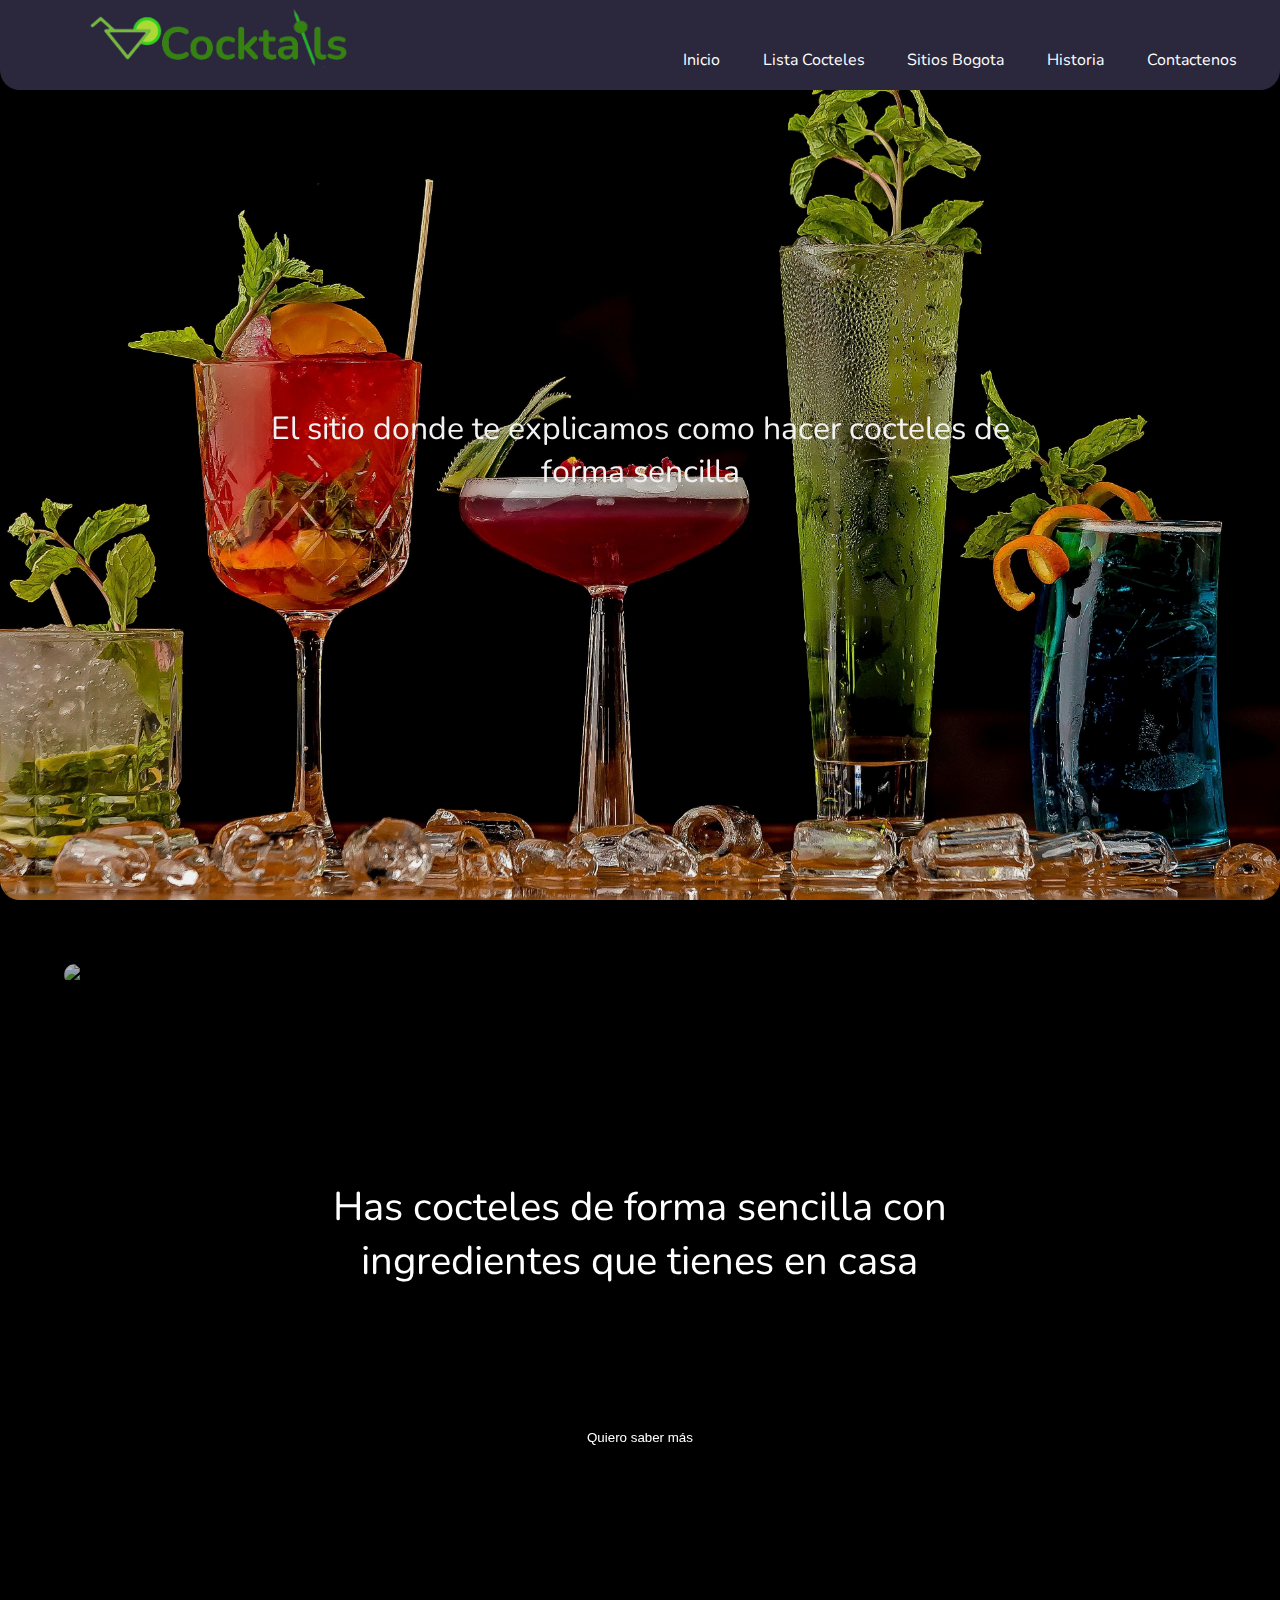
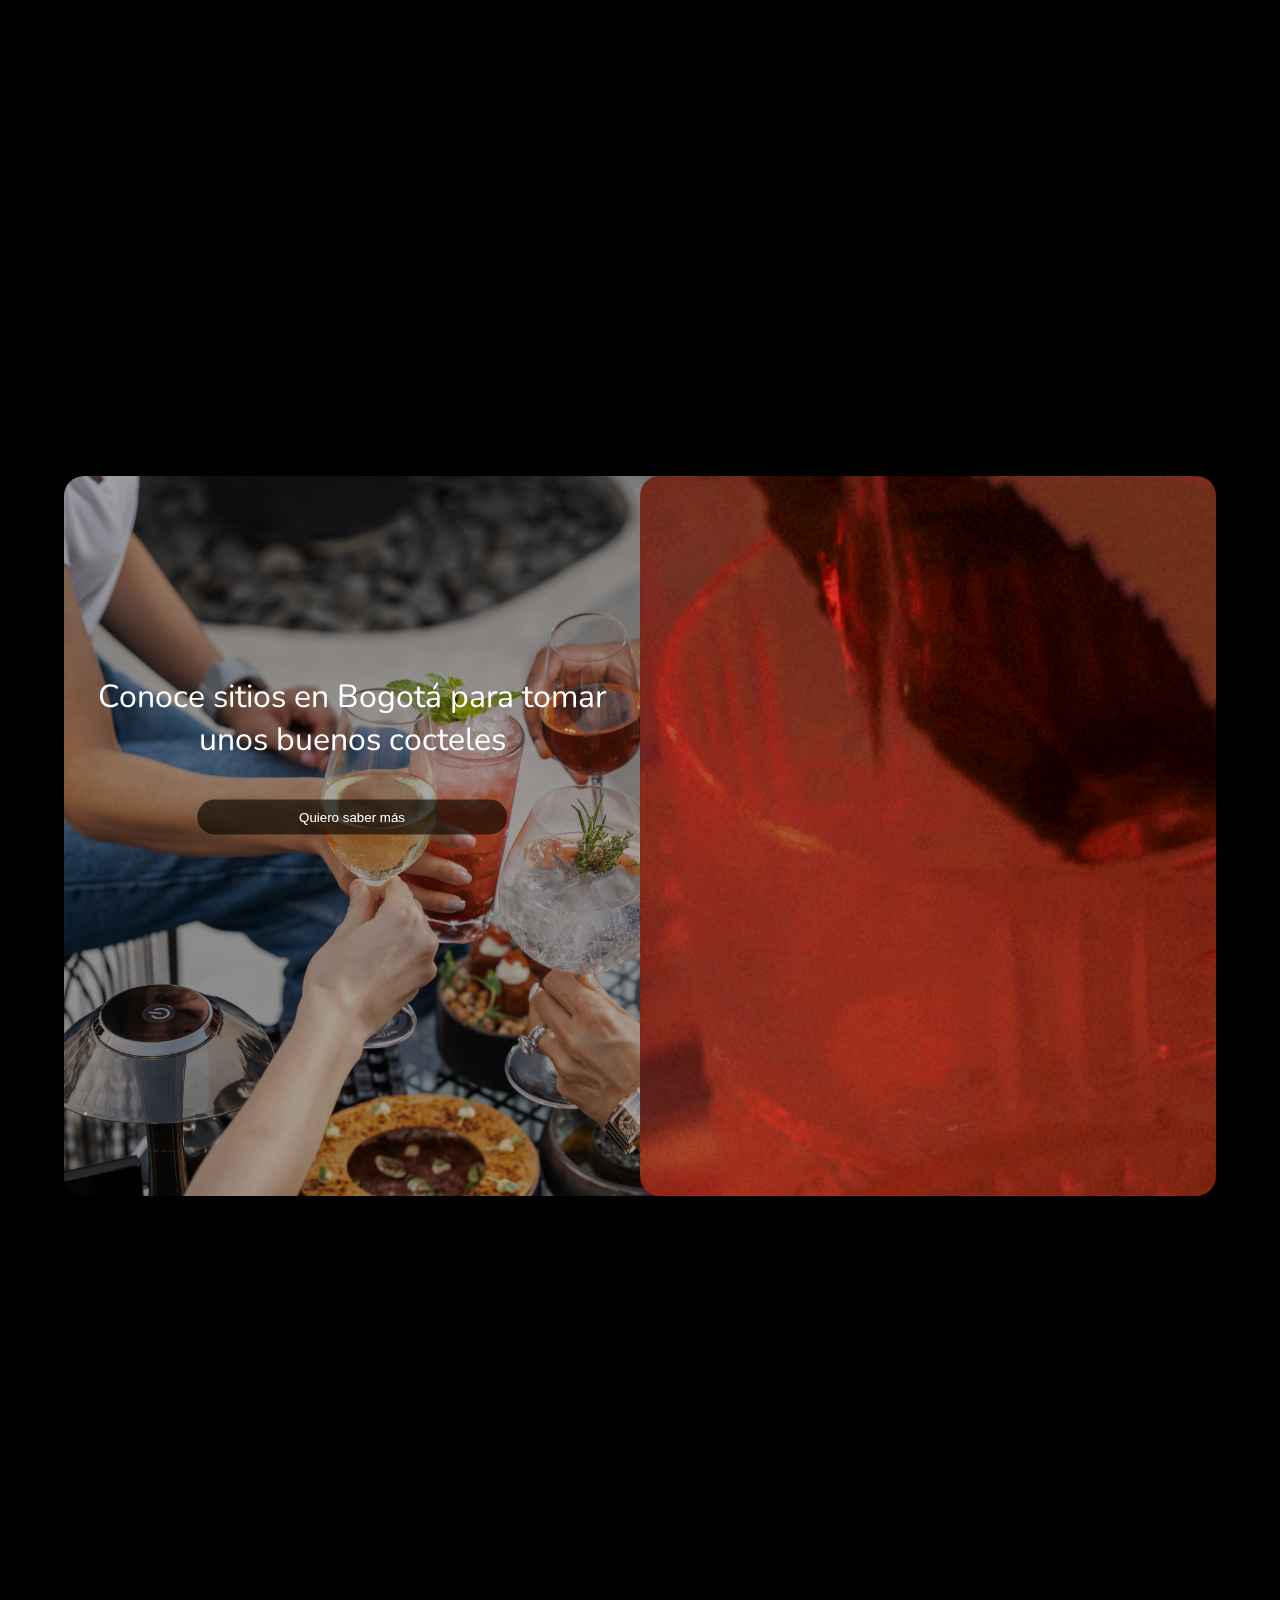
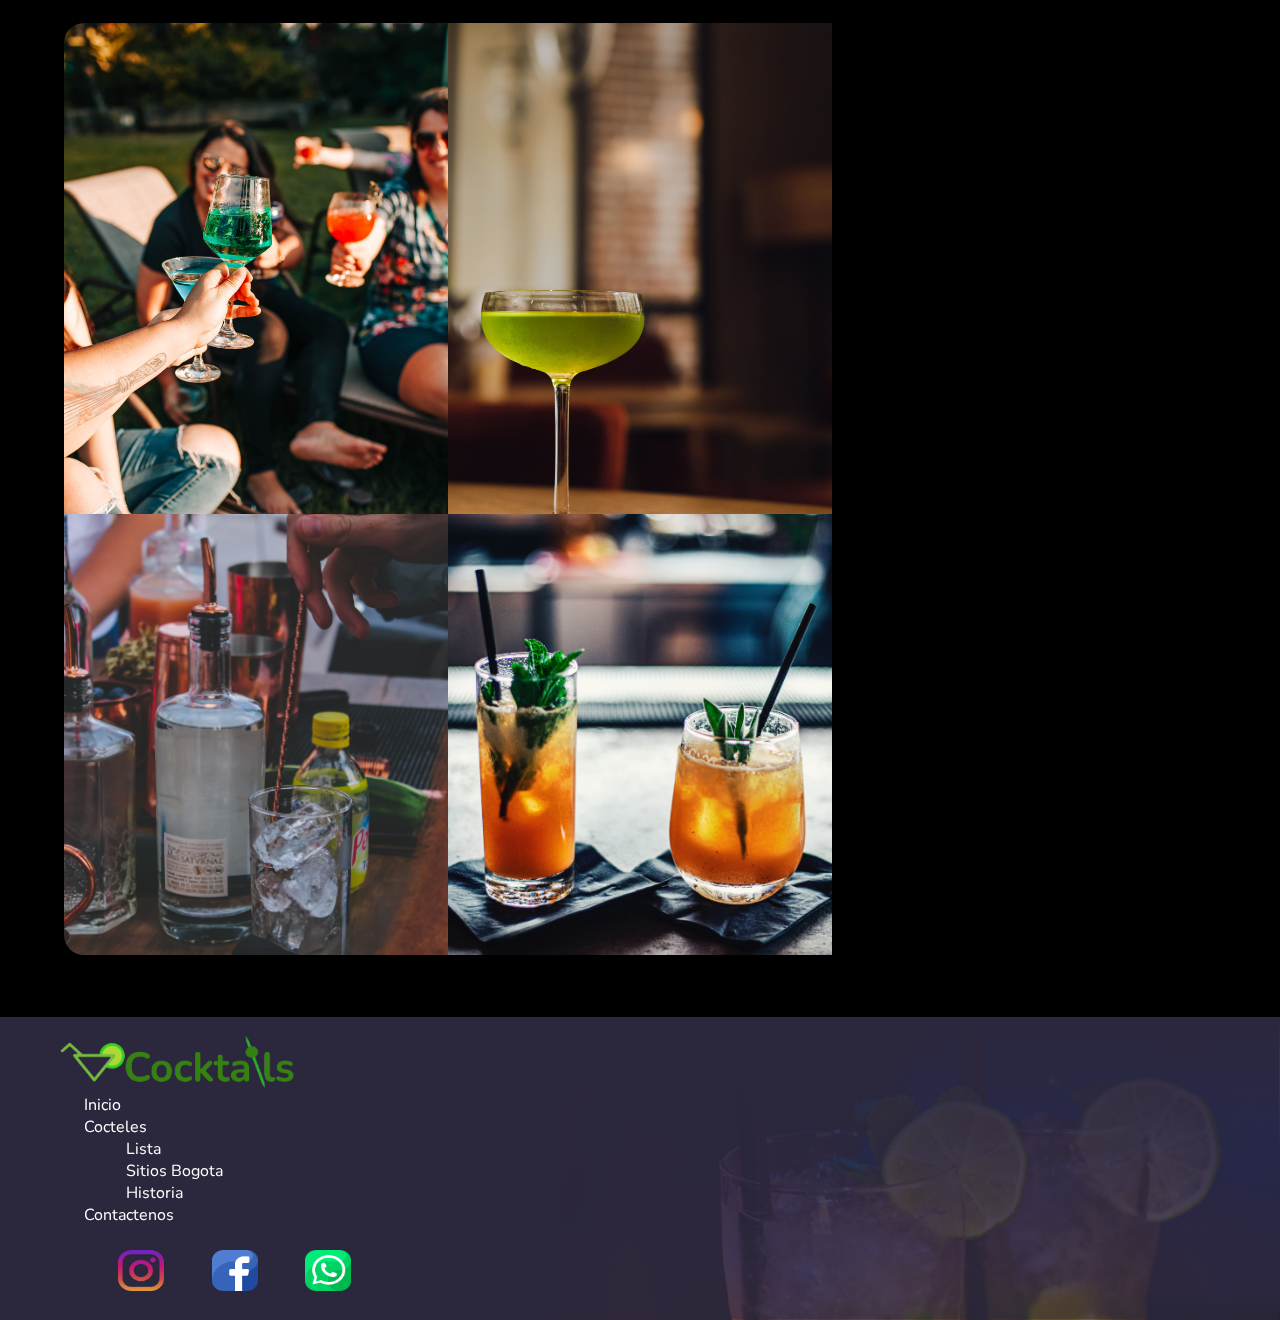
==== commit 6653f493: "Modificaciones en barra de menu" ====
--- a/index.html
+++ b/index.html
@@ -38,14 +38,9 @@
             <nav class="navBar">
                 <ul class="menu">
                     <li> <a class="lista" href="#">Inicio</a> </li>
-                    <li><a class="lista" href="">Cocteles</a>
-                        <ul class="contenedorSubLista">
-                            <li><a class="subLista">Cocteles</a></li>
-                            <li> <a class="subLista" href="./Paginas/lista.html">Lista</a></li>
-                            <li> <a class="subLista" href="./Paginas/sitiosBogota.html">Sitios Bogota</a></li>
-                            <li> <a class="subLista" href="./Paginas/historia.html">Historia</a></li>
-                        </ul>
-                    </li>
+                    <li> <a class="lista" href="./Paginas/lista.html">Lista Cocteles</a></li>
+                    <li> <a class="lista" href="./Paginas/sitiosBogota.html">Sitios Bogota</a></li>
+                    <li> <a class="lista" href="./Paginas/historia.html">Historia</a></li>
                     <li> <a class="lista" href="./Paginas/contactenos.html">Contactenos</a> </li>
                 </ul>
             </nav>
--- a/CSS/styles.css
+++ b/CSS/styles.css
@@ -90,6 +90,7 @@
   background-size: cover;
   background-attachment: fixed;
   background-position-x: center;
+  background-position-y: center;
   opacity: 95%;
 }
 .bannerInicio div {
@@ -119,6 +120,7 @@
   background-size: cover;
   background-attachment: fixed;
   background-position-x: center;
+  background-position-y: center;
   opacity: 70%;
 }
 .bannerLista div {
@@ -148,6 +150,7 @@
   background-size: cover;
   background-attachment: fixed;
   background-position-x: center;
+  background-position-y: center;
   opacity: 70%;
 }
 .bannerHistoria div {
@@ -177,6 +180,7 @@
   background-size: cover;
   background-attachment: fixed;
   background-position-x: center;
+  background-position-y: center;
   opacity: 70%;
 }
 .bannerSitiosBogota div {
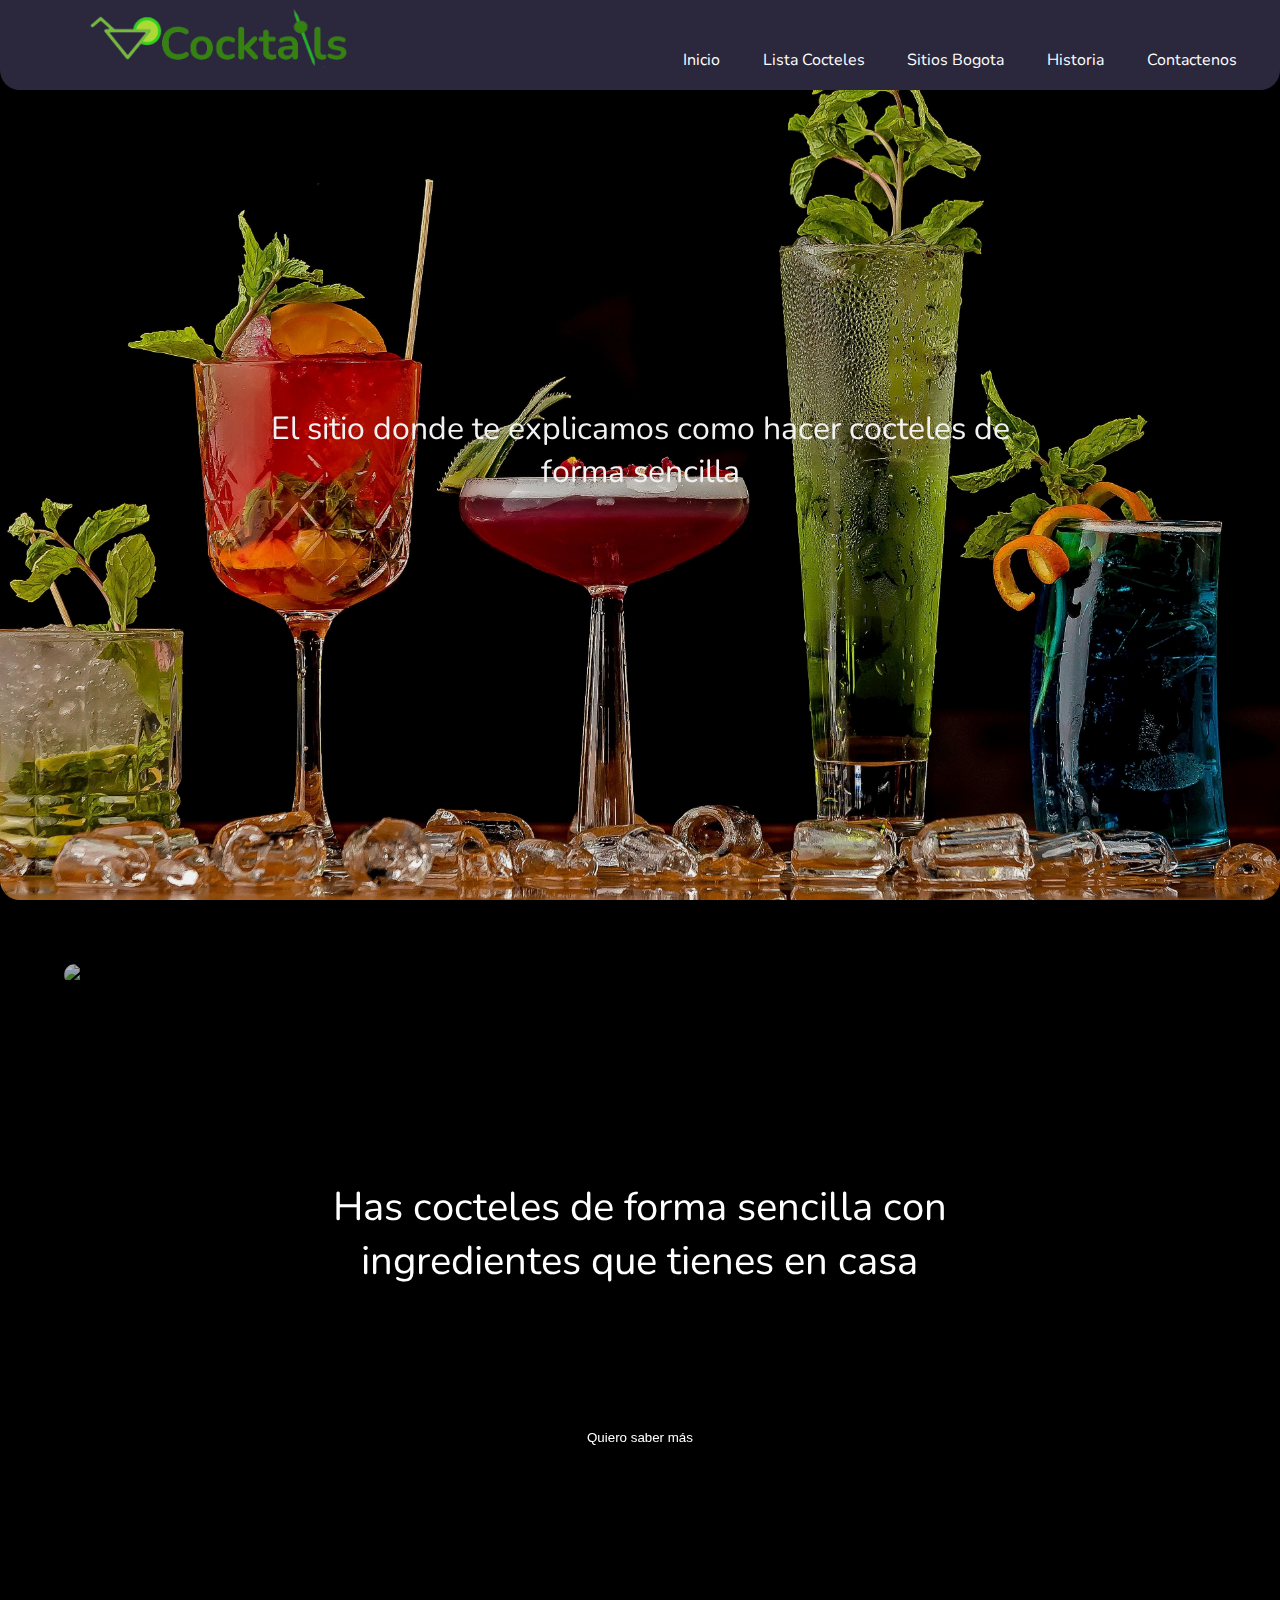
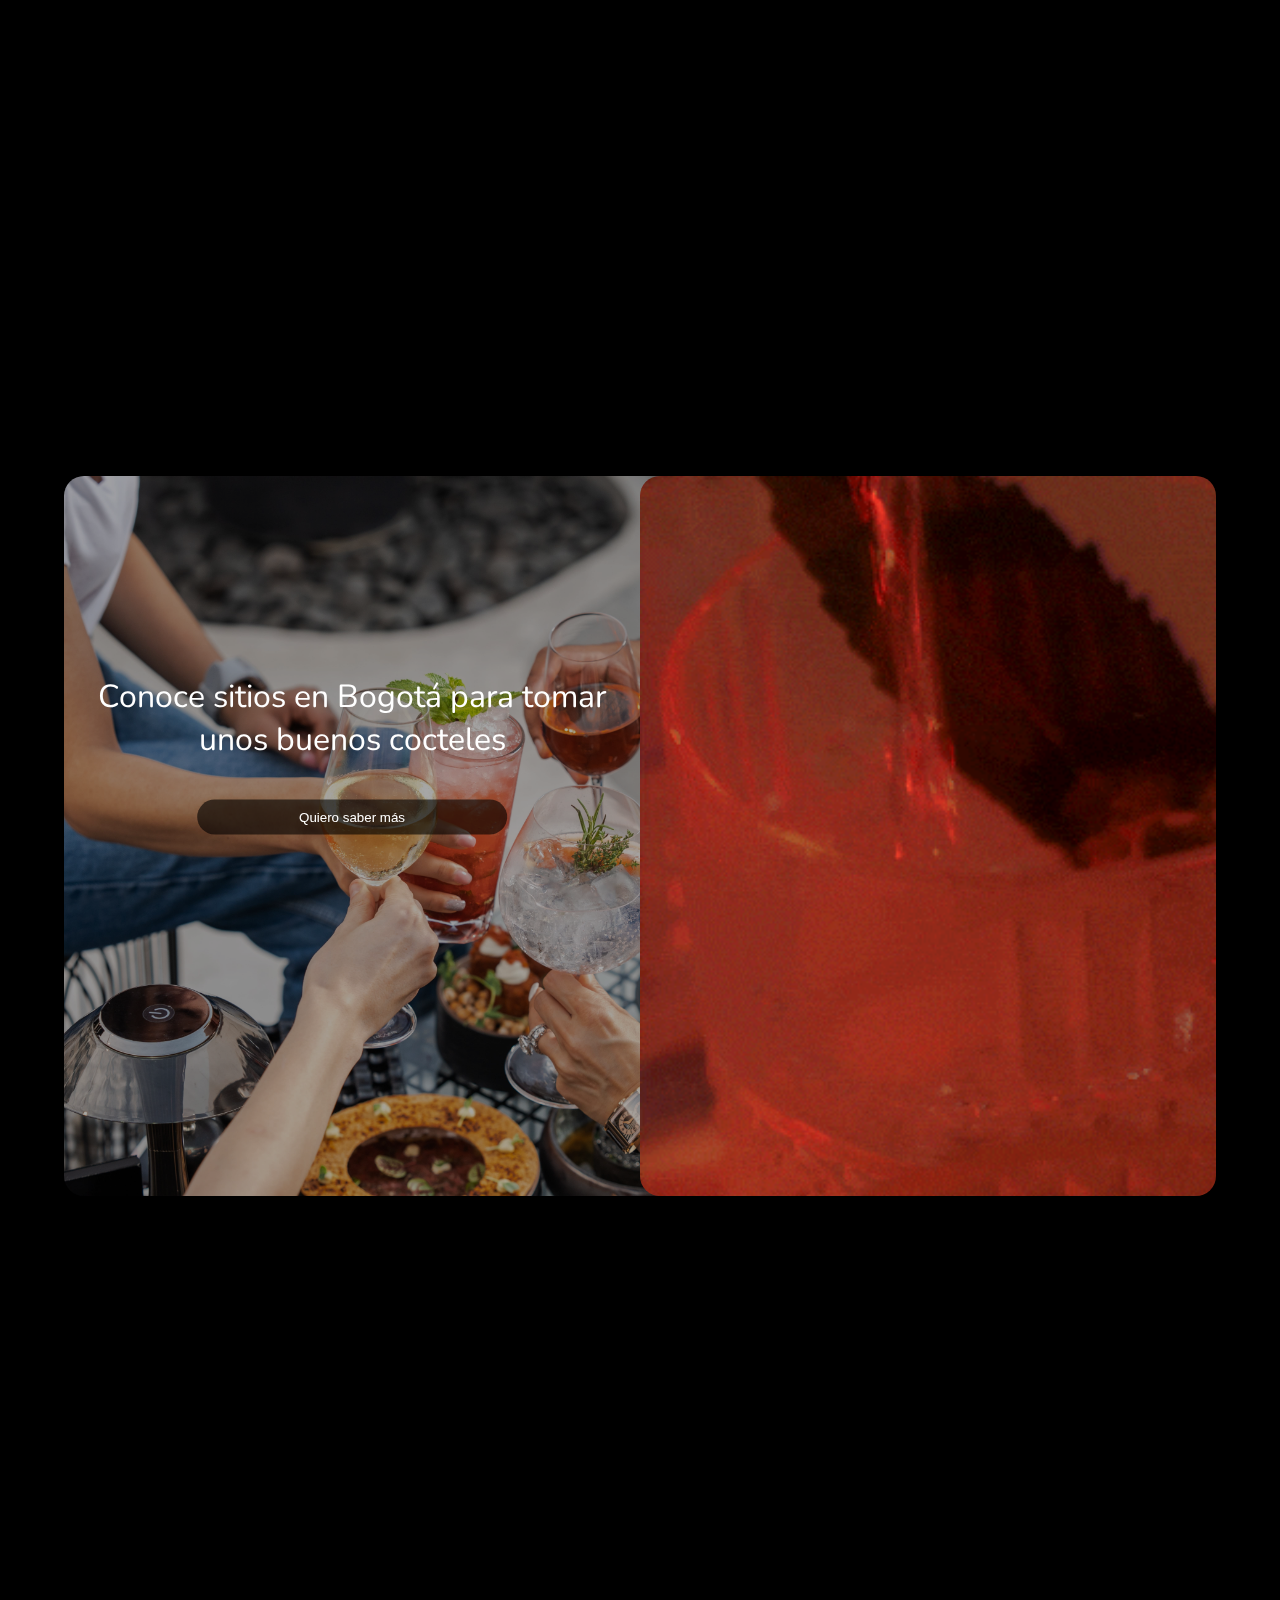
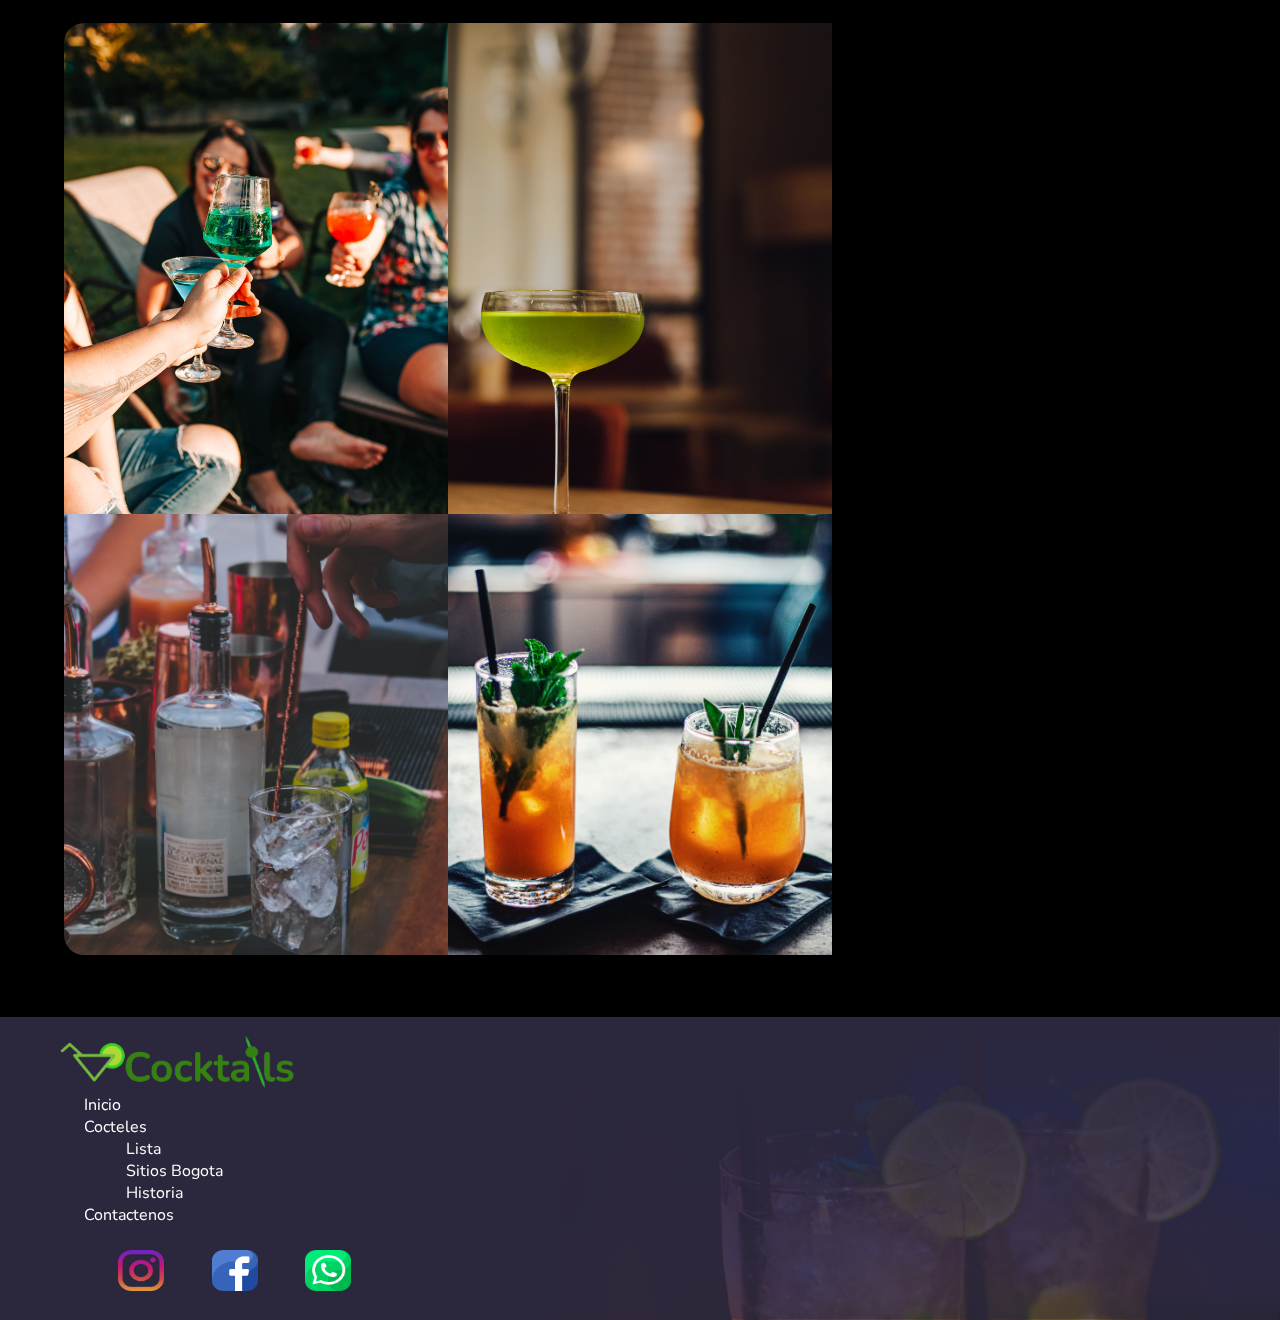
==== commit b3316fed: "Se realizan ajustes en la pagina index y en las otras vistas para el icono de la pagina" ====
--- a/index.html
+++ b/index.html
@@ -97,20 +97,20 @@
                 <img class="img4 imgG" src="./img/galeria-coctel-4.jpg" alt="galeria-coctel-4">
             </div>
             <div class="imagen5Galeria">
-                <!-- <video class="video" src="./videos/bebiendo.mp4" autoplay="true" muted="true" loop="true"
+                <video class="video" src="./videos/bebiendo.mp4" autoplay="true" muted="true" loop="true"
                     poster="./img/galeria-coctel-1.jpg" alt="video-bebiendo-buen-coctel"></video>
-                    -->
+
 
                 <!-- 
                 <iframe width="560" height="315" src="https://youtu.be/1cpOapME8nc?t=10" title=" video player"
                     frameborder="0" autoplay="true" muted="true" loop="true"
                     allow="accelerometer; autoplay; clipboard-write; encrypted-media; gyroscope; picture-in-picture; web-share"
                     allowfullscreen></iframe> -->
-                <iframe class="video"
+                <!-- <iframe class="video"
                     src="https://www.youtube.com/embed/1cpOapME8nc?autoplay=1&controls=0&loop=1&playlist=1cpOapME8nc"
                     autolplay muted controls playsinline title="Bebiendo Buen Coctel" frameborder="0" autoplay="true"
                     muted="true" loop="true"
-                    allow="accelerometer; autoplay; clipboard-write; encrypted-media; gyroscope; picture-in-picture; web-share"></iframe>
+                    allow="accelerometer; autoplay; clipboard-write; encrypted-media; gyroscope; picture-in-picture; web-share"></iframe> -->
 
             </div>
         </section>
--- a/CSS/styles.css
+++ b/CSS/styles.css
@@ -37,7 +37,13 @@
   list-style: none;
   flex-direction: row;
   justify-content: space-evenly;
+  flex-wrap: wrap;
   margin-top: 30px;
+}
+.barraNav nav ul li .opcionesResp {
+  display: none;
+  width: 0%;
+  margin: 1px;
 }
 .barraNav nav ul li a {
   text-decoration: none;
@@ -79,6 +85,15 @@
   background-color: #2b273d;
 }
 
+@media (max-width: 525px) {
+  .barraNav nav ul li {
+    margin-left: 3px;
+    margin-right: 3px;
+  }
+  nav ul li ul {
+    display: none;
+  }
+}
 .bannerInicio {
   height: 100vh;
   position: relative;
@@ -1055,7 +1070,7 @@
   border-radius: 0px 20px 20px 0px;
   height: 95%;
 }
-main .galeria div:nth-child(5) iframe {
+main .galeria div:nth-child(5) video {
   width: 100%;
   height: 100%;
   -o-object-fit: cover;
@@ -1324,7 +1339,7 @@
     grid-row: 3/4;
     height: 500px;
   }
-  main .galeria div:nth-child(5) iframe {
+  main .galeria div:nth-child(5) video {
     border-radius: 0px 0px 20px 20px;
     height: 440px;
   }
@@ -1411,7 +1426,6 @@
   }
   .barraNav nav ul {
     margin-top: 0%;
-    justify-content: center;
   }
   .barraNav div {
     margin-top: 0%;
@@ -1521,7 +1535,7 @@
   main .galeria div:nth-child(5) {
     height: 95%;
   }
-  main .galeria div:nth-child(5) iframe {
+  main .galeria div:nth-child(5) video {
     height: 80%;
   }
   .textoInfo2 {
